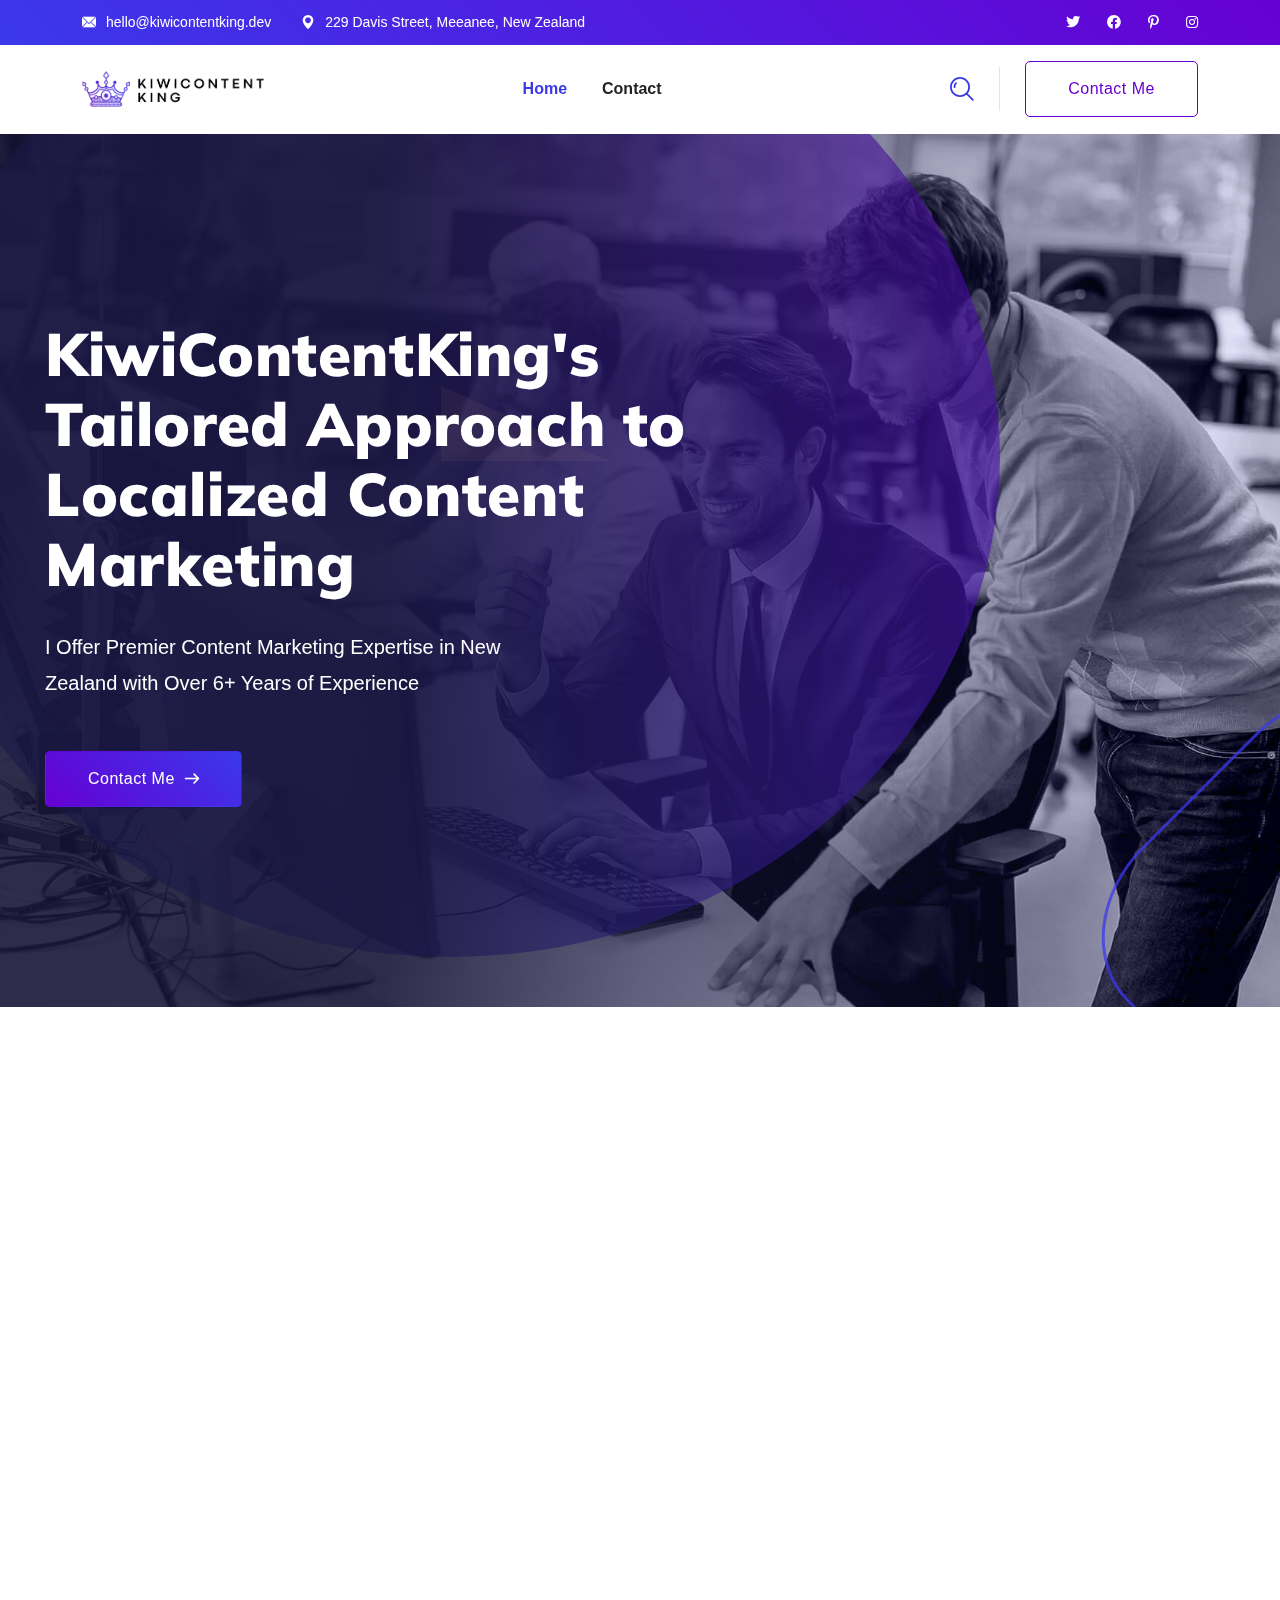
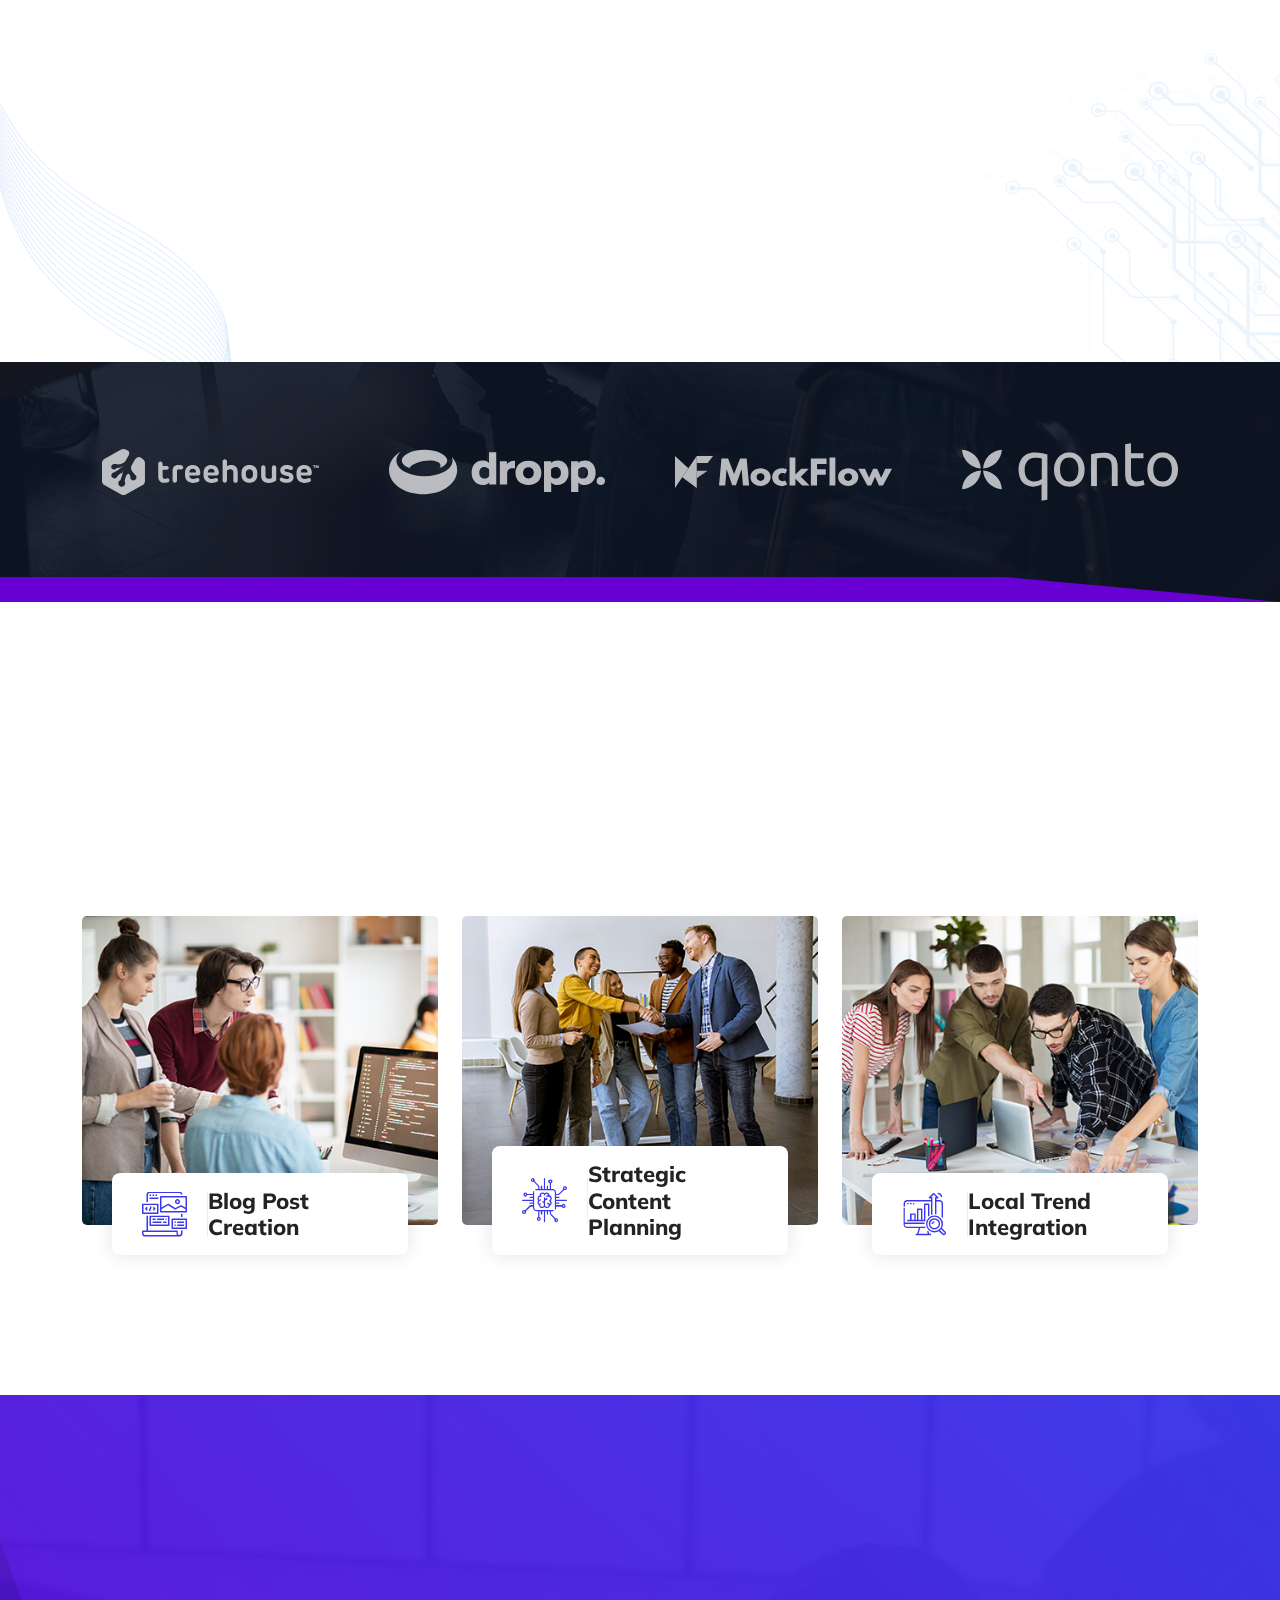
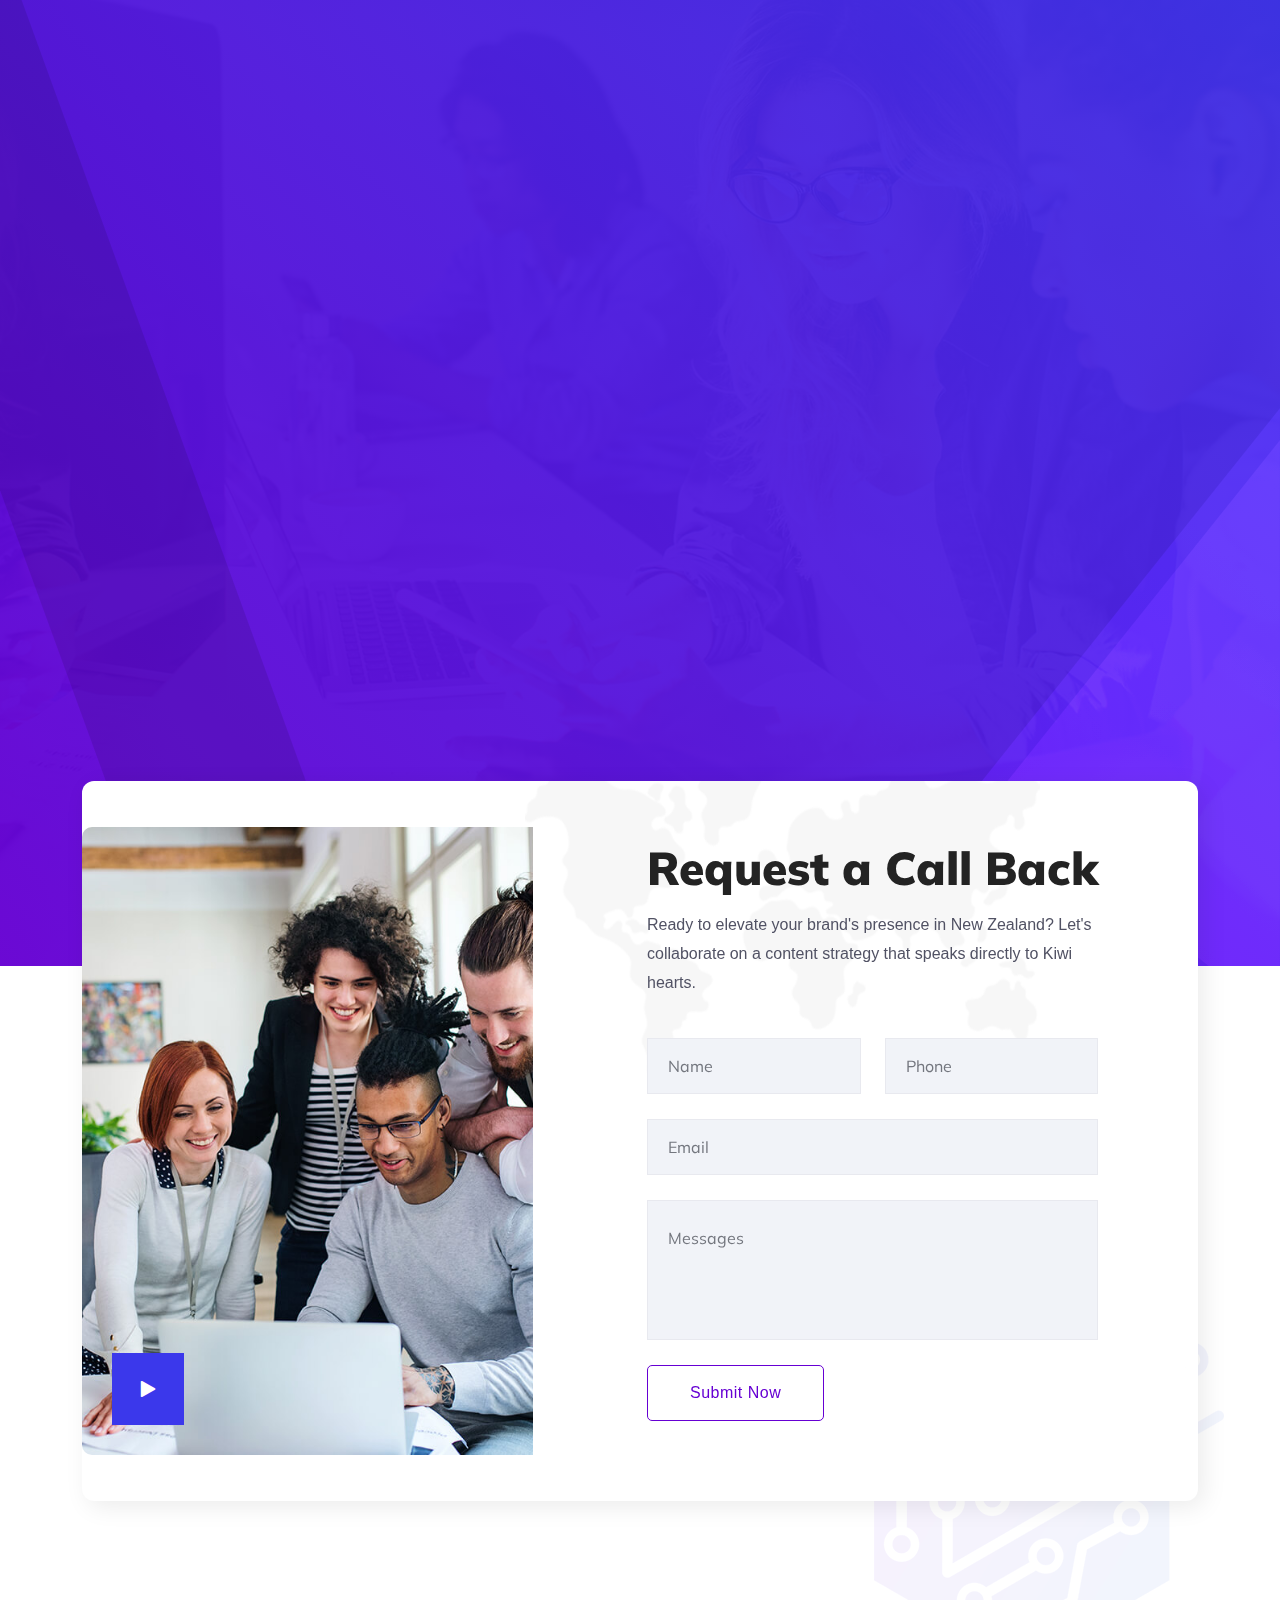
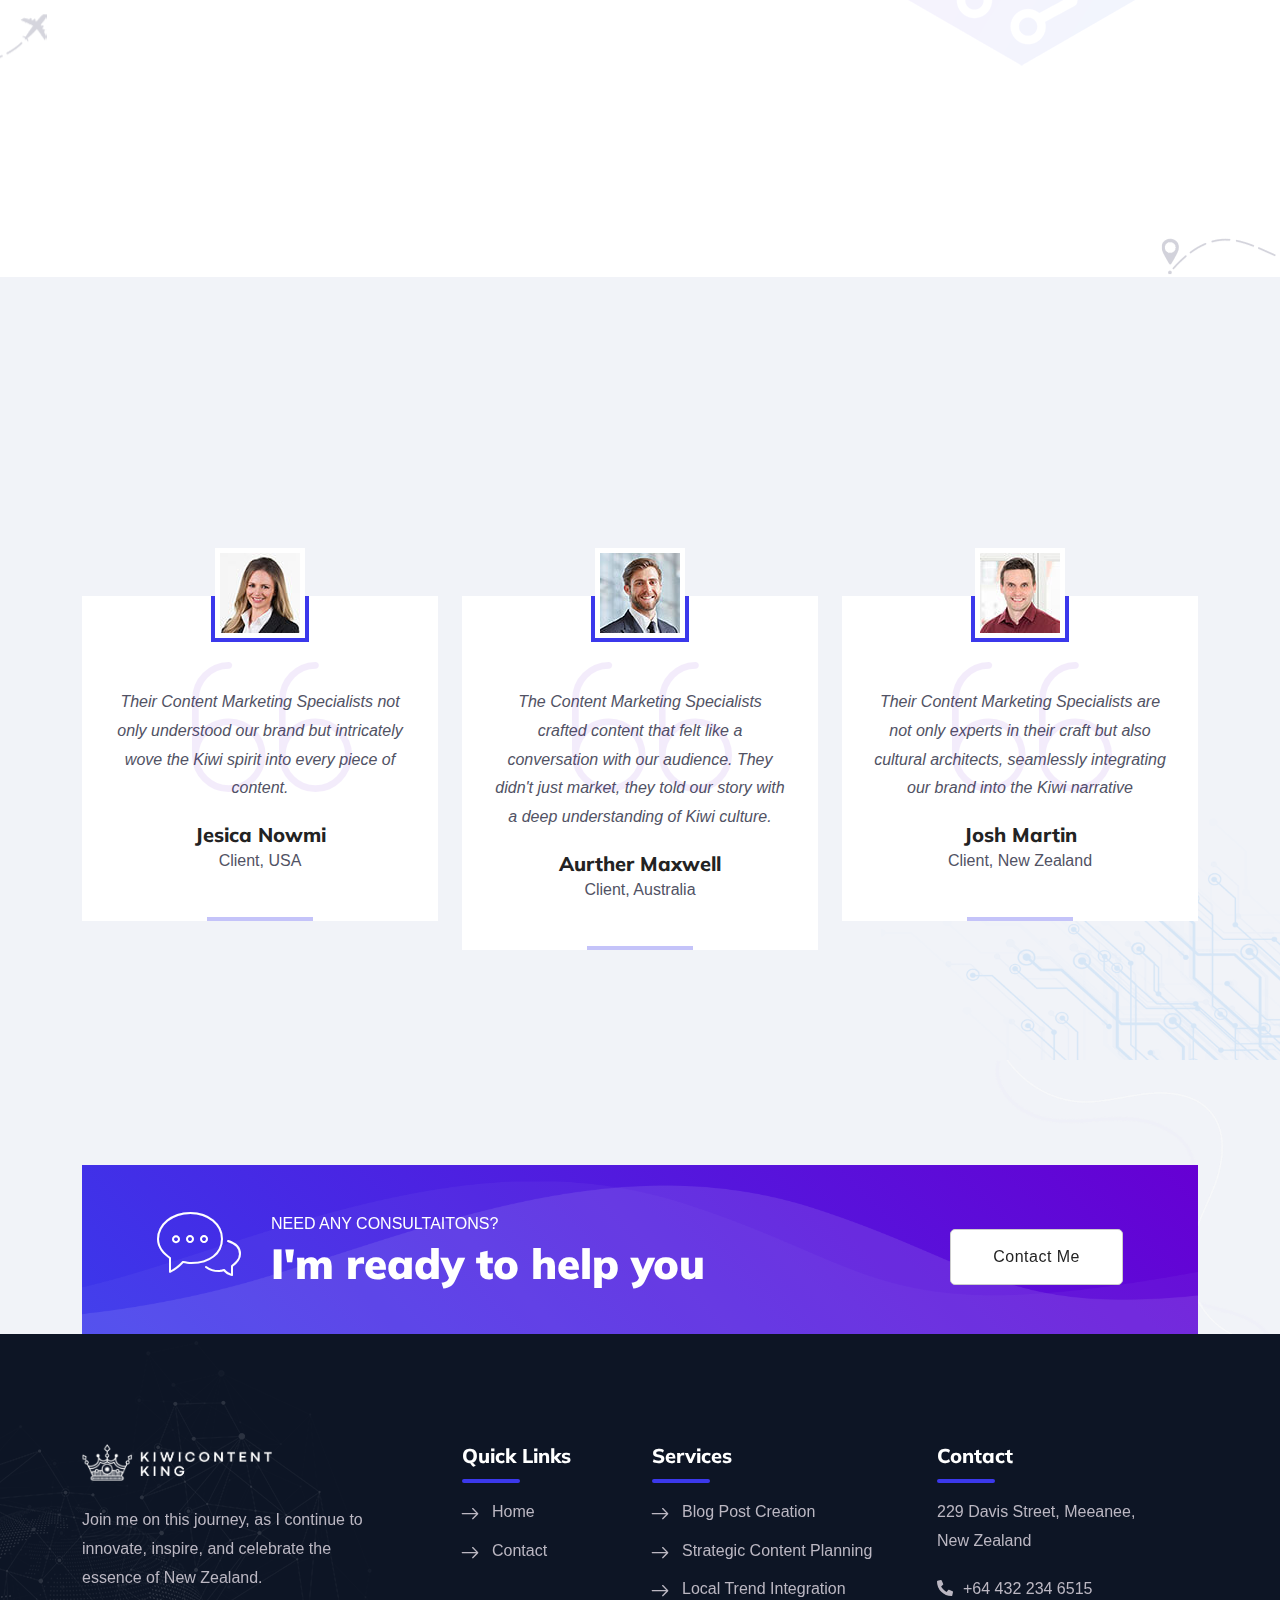
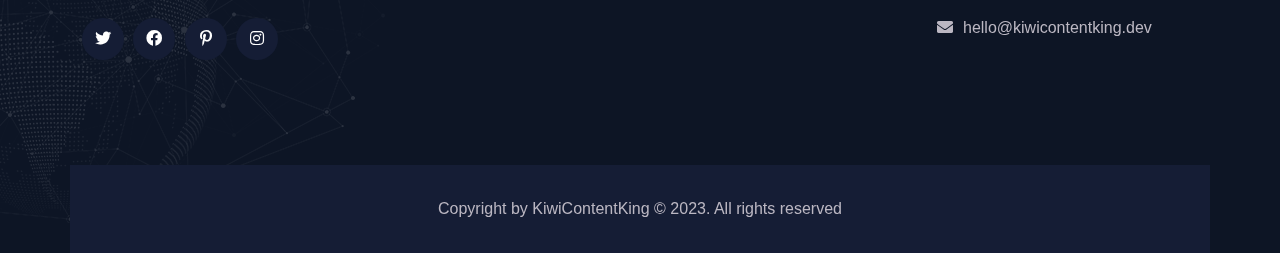
==== index.html @ bd85b115 "New" ====
<!DOCTYPE html>
<htmll lang="en">
<head>
	<meta charset="UTF-8" />
	<meta name="author" content="Ziptech" />
	<meta name="viewport" content="width=device-width, initial-scale=1" />
	<meta http-equiv="X-UA-Compatible" content="IE=edge" />
	<title>KiwiContentKing - HTML Template</title>
	<link href="images/favicon.png" rel="icon" type="image/x-icon" />
	<!-- Main Stylesheet -->
	<link rel="stylesheet" href="css/style.css" />
	<link rel="stylesheet" href="css/responsive.css" />
</head>
<body>
	<!-- Preloader Start -->
	<section>
		<div id="preloader">
			<div id="ctn-preloader" class="ctn-preloader">
				<div class="animation-preloader">
					<div class="spinner"></div>
					<div class="txt-loading">
						<span data-text-preloader="K" class="letters-loading">K</span>
						<span data-text-preloader="I" class="letters-loading">I</span>
						<span data-text-preloader="W" class="letters-loading">W</span>
						<span data-text-preloader="I" class="letters-loading">I</span>
						<span data-text-preloader="C" class="letters-loading">C</span>
						<span data-text-preloader="O" class="letters-loading">O</span>
						<span data-text-preloader="N" class="letters-loading">N</span>
						<span data-text-preloader="T" class="letters-loading">T</span>
						<span data-text-preloader="E" class="letters-loading">E</span>
						<span data-text-preloader="N" class="letters-loading">N</span>
						<span data-text-preloader="T" class="letters-loading">T</span>
						<span data-text-preloader="K" class="letters-loading">K</span>
						<span data-text-preloader="I" class="letters-loading">I</span>
						<span data-text-preloader="N" class="letters-loading">N</span>
						<span data-text-preloader="G" class="letters-loading">G</span>
					</div>
				</div>
				<div class="loader-section section-left"></div>
				<div class="loader-section section-right"></div>
			</div>
		</div>
	</section>
	<!-- Preloader End -->
	<!-- Header Area Start -->
	<header class="header-style-02">
		<div class="header-topbar">
			<div class="container">
				<div class="header-topbar-inner">
					<div class="header-topbar-leftpart">
						<ul class="topbar-info">
							<li>
								<i class="base-icon-email1"></i>
								<a href="mailto:hello@kiwicontentking.dev">hello@kiwicontentking.dev</a>
							</li>
							<li>
								<i class="base-icon-pin2"></i>
								229 Davis Street, Meeanee, New Zealand
							</li>
						</ul>
					</div>
					<div class="header-topbar-rightpart">
						<ul class="topbar-social">
							<li>
								<a href="https://twitter.com/" target="_blank"><i class="fab fa-twitter"></i></a>
							</li>
							<li>
								<a href="https://www.facebook.com/" target="_blank"><i class="fab fa-facebook"></i></a>
							</li>
							<li>
								<a href="https://www.pinterest.com/" target="_blank"><i class="fab fa-pinterest-p"></i></a>
							</li>
							<li>
								<a href="https://www.instagram.com/" target="_blank"><i class="fab fa-instagram"></i></a>
							</li>
						</ul>
					</div>
				</div>
			</div>
		</div>
		<nav class="main-menu sticky-header">
			<div class="container">
				<div class="main-menu-inner">
					<div class="main-menu-logo">
						<a href="index.html">
							<img src="images/logo-dark.png" alt="logo" />
						</a>
					</div>
					<ul class="main-nav-menu">
						<li><a href="index.html">Home</a></li>
						<li><a href="contact-me.html">Contact</a></li>
					</ul>
					<div class="main-menu-right">
						<a href="#" class="mobile-nav-toggler">
							<span></span>
							<span></span>
							<span></span>
						</a>
						<a href="#" class="search-toggler">
							<i class="base-icon-search-1"></i>
						</a>
						<div class="header-contact-btn">
							<a href="contact-me.html" class="theme-btn-6">Contact Me</a>
						</div>
					</div>
				</div>
			</div>
		</nav>
	</header>
	<!-- Header Area End -->
	<!-- Home Slider Start -->
	<section class="home_banner_01">
		<div class="home-carousel">
			<div class="slide-item active">
				<div class="image-layer" data-background="images/bg/1.jpg"></div>
				<div class="shape1"></div>
				<div class="shape2"></div>
				<div class="auto-container">
					<div class="row clearfix">
						<div class="col-xl-8 col-lg-12 col-md-12 content-column">
							<div class="content-box">
								<h1 class="home-carousel-title">KiwiContentKing's <span class="text-obj2">Tailored Approach to </span>   Localized Content Marketing</h1>
								<p class="home-carousel-text">I Offer Premier Content Marketing Expertise in New Zealand with Over 6+ Years of Experience</p>
								<div class="btn-box">
									<a href="contact-me.html" class="theme-btn-1 mrr-15">Contact Me <i class="base-icon-next"></i></a>
								</div>
							</div>
						</div>
					</div>
				</div>
			</div>
		</div>
	</section>
	<!-- Home Slider End -->
	<!-- About Us Section Start -->
	<section class="about-us-section-style1 pdt-110 pdb-110 bg-no-repeat bg-cover bg-pos-cb" data-background="images/bg/abs-bg1.png" data-overlay-light="3">
		<div class="container">
			<div class="row">
				<div class="col-md-12 col-lg-8 col-xl-6 wow fadeInRight" data-wow-delay="0ms" data-wow-duration="1500ms">
					<div class="about-image-box-style1 dot-circle mrb-lg-60">
						<img class="about-image1 img-full js-tilt d-none d-md-block d-lg-block d-xl-block" src="images/about/about-sm2.jpg" alt="" />
						<img class="about-image2 img-full" src="images/about/about-lg2.jpg" alt="" />
						<img class="about-badge1 img-full js-tilt" src="images/about/certificate1.png" alt="" />
					</div>
				</div>
				<div class="col-md-12 col-lg-10 col-xl-6 wow fadeInLeft" data-wow-delay="0ms" data-wow-duration="1500ms">
					<div class="title-box">
						<h5 class="side-line-left sub-title text-gradient-color">About Me</h5>
						<h2 class="title mrb-35 mrb-lg-35">
							Delivering Top-tier
							<span class="text-gradient-color">Content Marketing</span> Solutions
						</h2>
					</div>
					<p class="mrb-20">My journey is deeply intertwined with the vibrant tapestry of New Zealand. My business was founded with the goal of bringing a touch of innovation and warmth to the lives of Kiwis. As a proudly Kiwi-owned enterprise, I take pride in fostering community connections and contributing to the unique spirit of New Zealand.</p>
					<p class="mrb-20">Explore a new era of digital storytelling with <a href="https://socialmarketing90.com/" target="_blank">SocialMarketing90</a>, your gateway to innovative content strategies in the heart of New Zealand. As a leading Content Marketing Specialist, I craft narratives that transcend boundaries, capturing the essence of Kiwi culture. My tailored approach blends creativity with strategic precision, delivering engaging content that resonates with the vibrant spirit of New Zealand.</p>
					<p class="mrb-0">Empower your brand's digital presence with the prowess of <a href="https://about.google/intl/ALL_nz/google-in-new-zealand/" target="_blank">Google in New Zealand</a> and the reliability of <a href="https://www.business.govt.nz/" target="_blank">government-backed business</a> initiatives. As a dedicated Content Marketing Specialist, I leverage the expansive reach of Google to amplify your brand amidst the breathtaking landscapes of New Zealand.</p>
				</div>
			</div>
		</div>
	</section>
	<!-- About Us Section End -->
	<!-- Client Section Start -->
	<section class="client-section pdt-60 pdb-80 bg-pos-cb" data-background="images/bg/3.jpg" data-overlay-dark="9">
		<div class="section-content">
			<div class="container">
				<div class="row">
					<div class="col-lg-12">
						<div class="owl-carousel client-items client_box_shadow">
							<div class="client-item">
								<img src="images/clients/client_01_white.svg" alt="" />
							</div>
							<div class="client-item">
								<img src="images/clients/client_02_white.svg" alt="" />
							</div>
							<div class="client-item">
								<img src="images/clients/client_03_white.svg" alt="" />
							</div>
							<div class="client-item">
								<img src="images/clients/client_04_white.svg" alt="" />
							</div>
							<div class="client-item">
								<img src="images/clients/client_05_white.svg" alt="" />
							</div>
							<div class="client-item">
								<img src="images/clients/client_06_white.svg" alt="" />
							</div>
						</div>
					</div>
				</div>
			</div>
		</div>
	</section>
	<!-- Client Section End -->
	<!-- Service Section Start -->
	<section class="service-section-style1 pdt-110 pdb-110">
		<div class="section-title text-center wow fadeInUp" data-wow-delay="0ms" data-wow-duration="1500ms">
			<div class="container">
				<div class="row">
					<div class="col"></div>
					<div class="col-md-12 col-lg-10 col-xl-8">
						<div class="title-box-center">
							<h5 class="sub-title mrb-10">My Services</h5>
							<h2 class="title">Providing Specialized Content Marketing Solutions</h2>
							<div class="section-title-big_text">Services</div>
						</div>
					</div>
					<div class="col"></div>
				</div>
			</div>
		</div>
		<div class="section-content">
			<div class="container">
				<div class="row">
					<div class="col-md-6 col-lg-6 col-xl-4 service-wrapper">
						<div class="service-style1">
							<div class="thumb">
								<img src="images/service/service_01.jpg" alt="Ziptech" />
								<div class="visible_title_area">
									<div class="icon">
										<i class="webextheme-icon-web-design"></i>
									</div>
									<h4 class="title"><a href="#">Blog Post Creation</a></h4>
								</div>
								<div class="overlay text-center">
									<div class="content">
										<i class="webextheme-icon-web-design"></i>
										<h4 class="title"><a href="#">Blog Post Creation</a></h4>
										<p class="description">Develop informative and shareable blog posts that showcase your expertise, address audience needs, and contribute to your brand's authority.</p>
									</div>
								</div>
							</div>
						</div>
					</div>
					<div class="col-md-6 col-lg-6 col-xl-4 service-wrapper">
						<div class="service-style1">
							<div class="thumb">
								<img src="images/service/service_02.jpg" alt="Ziptech" />
								<div class="visible_title_area">
									<div class="icon">
										<i class="webextheme-icon-chip"></i>
									</div>
									<h4 class="title"><a href="#">Strategic Content Planning </a></h4>
								</div>
								<div class="overlay text-center">
									<div class="content">
										<i class="webextheme-icon-chip"></i>
										<h4 class="title"><a href="#">Strategic Content Planning </a></h4>
										<p class="description">Develop comprehensive content strategies aligned with your brand goals and tailored to the New Zealand market.</p>
									</div>
								</div>
							</div>
						</div>
					</div>
					<div class="col-md-6 col-lg-6 col-xl-4 service-wrapper">
						<div class="service-style1">
							<div class="thumb">
								<img src="images/service/service_03.jpg" alt="Ziptech" />
								<div class="visible_title_area">
									<div class="icon">
										<i class="webextheme-icon-006-seo"></i>
									</div>
									<h4 class="title"><a href="#">Local Trend Integration</a></h4>
								</div>
								<div class="overlay text-center">
									<div class="content">
										<i class="webextheme-icon-006-seo"></i>
										<h4 class="title"><a href="#">Local Trend Integration</a></h4>
										<p class="description">Stay abreast of local trends, news, and cultural events, incorporating them into your content to stay relevant and engaging.</p>
									</div>
								</div>
							</div>
						</div>
					</div>
				</div>
				<!-- <div class="row mrt-30">
					<div class="col-xl-12 text-center">
						<div class="service-load-more">
							<h5 class="text">
								Do You Want To explore more services just <span><a href="page-services-style-02.html" class="text-underline text-gradient-color">click here</a></span>
							</h5>
						</div>
					</div>
				</div> -->
			</div>
		</div>
	</section>
	<!-- Service Section End -->
	<!-- Why Choose Us Section Style1 Start -->
	<section class="why-choose-us-section-style1 bg-no-repeat bg-cover bg-pos-cb pdt-110 pdb-180" data-background="images/bg/4.jpg" data-overlay-gradient-color2="96">
		<div class="why-choose-us-style2-obj1">
			<img src="images/objects/why-choose-us-style2-obj1.png" alt="" />
		</div>
		<div class="why-choose-us-style2-obj2">
			<img src="images/objects/why-choose-us-style2-obj2.png" alt="" />
		</div>
		<div class="section-content">
			<div class="container">
				<div class="row mrb-110">
					<div class="col-md-12 col-lg-12 col-xl-6 wow fadeInUp" data-wow-delay="0ms" data-wow-duration="800ms">
						<div class="title-box">
							<h5 class="side-line-left sub-title white text-white">My Benefits</h5>
							<h2 class="text-white mrb-60">Why Choose Me?</h2>
						</div>
						<div class="row">
							<div class="col-xl-6 col-lg-6 col-md-6">
								<div class="icon-box-style1 mrb-40">
									<div class="featured-icon">
										<i class="webexflaticon webextheme-icon-protection"></i>
									</div>
									<div class="icon-box-content">
										<h4 class="icon-box-title">Localized Content Expertise</h4>
										<p class="icon-box-desc text-gray">Tailor-made content strategies that resonate with the unique cultural nuances and preferences of the New Zealand audience.</p>
									</div>
								</div>
							</div>
							<div class="col-xl-6 col-lg-6 col-md-6">
								<div class="icon-box-style1 mrb-40">
									<div class="featured-icon">
										<i class="webexflaticon webextheme-icon-002-admin"></i>
									</div>
									<div class="icon-box-content">
										<h4 class="icon-box-title">High-Quality Blog Content</h4>
										<p class="icon-box-desc text-gray">Creation of informative and shareable blog posts, optimizing for both search engines and reader engagement.</p>
									</div>
								</div>
							</div>
							<div class="col-xl-6 col-lg-6 col-md-6">
								<div class="icon-box-style1 mrb-40">
									<div class="featured-icon">
										<i class="webexflaticon base-icon-163-wallet"></i>
									</div>
									<div class="icon-box-content">
										<h4 class="icon-box-title">Strategic Audience Targeting</h4>
										<p class="icon-box-desc text-gray">Precision in identifying and targeting specific demographics within the diverse New Zealand market for maximum impact.</p>
									</div>
								</div>
							</div>
							<div class="col-xl-6 col-lg-6 col-md-6">
								<div class="icon-box-style1 mrb-40">
									<div class="featured-icon">
										<i class="webexflaticon webextheme-icon-technical-support"></i>
									</div>
									<div class="icon-box-content">
										<h4 class="icon-box-title">Responsive Customer Support</h4>
										<p class="icon-box-desc text-gray">Prompt and personalized customer support for addressing inquiries, feedback, and requests related to content.</p>
									</div>
								</div>
							</div>
						</div>
					</div>
					<div class="col-md-10 col-lg-10 col-xl-6 wow fadeInUp" data-wow-delay="100ms" data-wow-duration="800ms">
						<div class="why-choose-us-full-img">
							<img class="image_01 img-full" src="images/about/divider-img2.jpg" alt="" />
						</div>
					</div>
				</div>
			</div>
		</div>
	</section>
	<!-- Why Choose Us style2 Section End -->
	<!-- Request a Call Back Form Section Start -->
	<section class="request-a-call-back-form-section-style1 pos-rel">
		<div class="request-a-call-back-section-obj1">
			<img src="images/objects/arrow-video.png" alt="" />
		</div>
		<div class="brand-obj1">
			<img src="images/objects/brand-object1.png" alt="" />
		</div>
		<div class="container">
			<div class="request-a-call-back-area">
				<div class="row">
					<div class="col-lg-5 align-self-center text-right">
						<!-- <div class="request-a-call-back-form-image wow fadeInLeft">
							<img src="images/about/request-a-call-back-im1.jpg" alt="" />
							</div> -->
						<div class="image-video-block">
							<img src="images/about/request-a-call-back-im1.jpg" alt="" />
							<div class="video-link">
								<a class="video-popup" href="https://www.youtube.com/watch?v=aXj3XhXN6v4"><i class="base-icon-play1"></i></a>
							</div>
						</div>
					</div>
					<div class="col-lg-7 align-self-center">
						<div class="request-a-call-back-form">
							<h2 class="mrb-15">Request a Call Back</h2>
							<p class="mrb-40">Ready to elevate your brand's presence in New Zealand? Let's collaborate on a content strategy that speaks directly to Kiwi hearts.</p>
							<form action="#">
								<div class="row">
									<div class="col-lg-6">
										<div class="form-group mrb-25">
											<input type="text" placeholder="Name" class="form-control" />
										</div>
									</div>
									<div class="col-lg-6">
										<div class="form-group mrb-25">
											<input type="text" placeholder="Phone" class="form-control" />
										</div>
									</div>
									<div class="col-lg-12">
										<div class="form-group mrb-25">
											<input type="email" placeholder="Email" class="form-control" />
										</div>
									</div>
									<div class="col-lg-12">
										<div class="form-group mrb-25">
											<textarea rows="3" placeholder="Messages" class="form-control"></textarea>
										</div>
									</div>
									<div class="col-lg-8">
										<div class="form-group">
											<button type="submit" class="theme-btn-6 mrb-lg-60">Submit Now</button>
										</div>
									</div>
								</div>
							</form>
						</div>
					</div>
				</div>
			</div>
		</div>
	</section>
	<!-- Request a Call Back Form Section End -->
	<!-- Funfact Section Start -->
	<section class="funfact-section-style1 bg-no-repeat bg-pos-cb pdt-170 pdb-50 pd-sm-45" data-background="images/bg/divider-bg3.png">
		<div class="section-content">
			<div class="container">
				<div class="row justify-content-center">
					<div class="col-md-6 col-lg-6 col-xl-3 wow fadeInUp" data-wow-delay="0ms" data-wow-duration="800ms">
						<div class="funfact-item">
							<div class="funfact-icon">
								<span class="webexflaticon base-icon-057-diamond"></span>
							</div>
							<div class="funfact-content">
								<h2 class="count-box">
									<span data-stop="06" data-speed="2500" class="count-text">00</span>
								</h2>
								<h6 class="title">Years Of Experience</h6>
							</div>
						</div>
					</div>
					<div class="col-md-6 col-lg-6 col-xl-3 wow fadeInUp" data-wow-delay="0ms" data-wow-duration="800ms">
						<div class="funfact-item">
							<div class="funfact-icon">
								<span class="webexflaticon base-icon-list"></span>
							</div>
							<div class="funfact-content">
								<h2 class="count-box">
									<span data-stop="90" data-speed="2500" class="count-text">00</span>
								</h2>
								<h6 class="title">Project Completed</h6>
							</div>
						</div>
					</div>
					<div class="col-md-6 col-lg-6 col-xl-3 wow fadeInUp" data-wow-delay="0ms" data-wow-duration="800ms">
						<div class="funfact-item">
							<div class="funfact-icon">
								<span class="webexflaticon base-icon-132-smile"></span>
							</div>
							<div class="funfact-content">
								<h2 class="count-box">
									<span data-stop="50" data-speed="2500" class="count-text">00</span>
								</h2>
								<h6 class="title">Satisfied Clients</h6>
							</div>
						</div>
					</div>
				</div>
			</div>
		</div>
	</section>
	<!-- Funfact Section End -->
	<!-- Testimonials Section Start -->
	<section class="testimonial-style1-section bg-silver pdt-110 pdb-80 bg-no-repeat bg-cover bg-pos-ct" data-background="images/bg/abs-bg2.png">
		<div class="section-title text-center wow fadeInUp" data-wow-delay="0ms" data-wow-duration="1500ms">
			<div class="container">
				<div class="row">
					<div class="col"></div>
					<div class="col-md-12 col-lg-10 col-xl-6">
						<div class="title-box-center">
							<h5 class="sub-title mrb-10">My Testimonials</h5>
							<h2 class="title mrb-10">What My Client's Say?</h2>
							<div class="section-title-big_text">Words</div>
						</div>
					</div>
					<div class="col"></div>
				</div>
			</div>
		</div>
		<div class="section-content">
			<div class="container">
				<div class="testimonial-style1">
					<div class="row">
						<div class="col-xl-4 col-lg-6">
							<div class="testimonial-item">
								<div class="author-image">
									<img src="images/testimonials/testimonial-img1.jpg" alt="" />
								</div>
								<p class="comments">Their Content Marketing Specialists not only understood our brand but intricately wove the Kiwi spirit into every piece of content.</p>
								<h5 class="client-name">Jesica Nowmi</h5>
								<span class="client-designation">Client, USA</span>
							</div>
						</div>
						<div class="col-xl-4 col-lg-6">
							<div class="testimonial-item">
								<div class="author-image">
									<img src="images/testimonials/testimonial-img2.jpg" alt="" />
								</div>
								<p class="comments">The Content Marketing Specialists crafted content that felt like a conversation with our audience. They didn't just market, they told our story with a deep understanding of Kiwi culture.</p>
								<h5 class="client-name">Aurther Maxwell</h5>
								<span class="client-designation">Client, Australia</span>
							</div>
						</div>
						<div class="col-xl-4 col-lg-6">
							<div class="testimonial-item">
								<div class="author-image">
									<img src="images/testimonials/testimonial-img3.jpg" alt="" />
								</div>
								<p class="comments">Their Content Marketing Specialists are not only experts in their craft but also cultural architects, seamlessly integrating our brand into the Kiwi narrative</p>
								<h5 class="client-name">Josh Martin</h5>
								<span class="client-designation">Client, New Zealand</span>
							</div>
						</div>
					</div>
				</div>
			</div>
		</div>
	</section>
	<!-- Testimonials Section End -->
	<!-- News Section Start -->
	<section class="pdt-105 bg-silver bg-cover" data-background="images/bg/abs-bg8.png">
		<!-- Call to Action Start -->
		<div class="call-to-action">
			<div class="container">
				<div class="call-to-action-inner">
					<div class="call-to-action-left">
						<div class="call-to-action-icon">
							<span class="webexflaticon base-icon-chat1"></span>
						</div>
						<div class="call-to-action-content">
							<p class="call-to-action-sub-title">Need Any Consultaitons?</p>
							<h2 class="call-to-action-title">I'm ready to help you</h2>
						</div>
					</div>
					<div class="call-to-action-btn-box mrt-15 mrt-md-30">
						<a href="contact-me.html" class="theme-btn-2">Contact Me</a>
					</div>
				</div>
			</div>
		</div>
		<!-- Call to Action End -->
	</section>
	<!-- News Section End -->
	<!-- Footer Area Start -->
	<footer class="footer bg-cover" data-background="images/bg/5.jpg" data-overlay-dark="98">
		<div class="footer-main-area">
			<div class="footer-section-obj1">
				<img src="images/objects/footer-obj1.png" alt="" />
			</div>
			<div class="container">
				<div class="row pdb-65">
					<div class="col-xl-4 col-lg-6 col-md-6">
						<div class="widget footer-widget mrr-60 mrr-md-0">
							<div class="footer-logo">
								<a href="index.html"><img src="images/logo-light.png" alt="" class="mrb-25" /></a>
							</div>
							<p class="mrb-25">Join me on this journey, as I continue to innovate, inspire, and celebrate the essence of New Zealand.</p>
							<ul class="social-list">
								<li>
									<a href="https://twitter.com/" target="_blank"><i class="fab fa-twitter"></i></a>
								</li>
								<li>
									<a href="https://www.facebook.com/" target="_blank"><i class="fab fa-facebook"></i></a>
								</li>
								<li>
									<a href="https://www.pinterest.com/" target="_blank"><i class="fab fa-pinterest-p"></i></a>
								</li>
								<li>
									<a href="https://www.instagram.com/" target="_blank"><i class="fab fa-instagram"></i></a>
								</li>
							</ul>
						</div>
					</div>
					<div class="col-xl-2 col-lg-6 col-md-6">
						<div class="widget footer-widget">
							<h5 class="widget-title text-white mrb-30">Quick Links</h5>
							<ul class="footer-widget-list">
								<li><a href="index.html">Home</a></li>
								<li><a href="contact-me.html">Contact</a></li>
							</ul>
						</div>
					</div>
					<div class="col-xl-3 col-lg-6 col-md-6">
						<div class="widget footer-widget">
							<h5 class="widget-title text-white mrb-30">Services</h5>
							<ul class="footer-widget-list">
								<li><a href="#">Blog Post Creation</a></li>
								<li><a href="#">Strategic Content Planning</a></li>
								<li><a href="#">Local Trend Integration</a></li>
							</ul>
						</div>
					</div>
					<div class="col-xl-3 col-lg-6 col-md-6">
						<div class="widget footer-widget mrr-30 mrr-md-0">
							<h5 class="widget-title text-white mrb-30">Contact</h5>
							<address class="mrb-0">
								<p>229 Davis Street, Meeanee, New Zealand</p>
								<div class="mrb-10">
									<a href="#"><i class="fas fa-phone-alt mrr-10"></i>+64 432 234 6515</a>
								</div>
								<div class="mrb-10">
									<a href="#"><i class="fas fa-envelope mrr-10"></i>hello@kiwicontentking.dev</a>
								</div>
							</address>
						</div>
					</div>
				</div>
				<div class="row pdt-30 pdb-30 footer-copyright-area">
					<div class="col-xl-12">
						<div class="text-center">
							<span>Copyright by KiwiContentKing © 2023. All rights reserved </span>
						</div>
					</div>
				</div>
			</div>
		</div>
	</footer>
	<!-- Footer Area End -->
	<!-- Mobile Nav Sidebar Content Start -->
	<div class="mobile-nav-wrapper">
		<div class="mobile-nav-overlay mobile-nav-toggler"></div>
		<div class="mobile-nav-content">
			<a href="#" class="mobile-nav-close mobile-nav-toggler">
			<span></span>
			<span></span>
			</a>
			<div class="side-panel-logo logo-box">
				<a href="index.html" aria-label="logo image">
				<img src="images/logo-light.png" alt="logo" />
				</a>
			</div>
			<div class="mobile-nav-container"></div>
			<ul class="list-items mobile-sidebar-contact">
				<li><span class="fa fa-map-marker-alt mrr-10 text-gradient-color"></span>229 Davis Street, Meeanee, New Zealand</li>
				<li><span class="fas fa-envelope mrr-10 text-gradient-color"></span><a href="mailto:hello@kiwicontentking.dev">hello@kiwicontentking.dev</a></li>
				<li><span class="fas fa-phone-alt mrr-10 text-gradient-color"></span><a href="tel:+644322346515">+64 432 234 6515</a></li>
			</ul>
			<ul class="social-list list-webex-primary-color">
				<li>
					<a href="https://twitter.com/" target="_blank"><i class="fab fa-twitter"></i></a>
				</li>
				<li>
					<a href="https://www.facebook.com/" target="_blank"><i class="fab fa-facebook"></i></a>
				</li>
				<li>
					<a href="https://www.pinterest.com/" target="_blank"><i class="fab fa-pinterest-p"></i></a>
				</li>
				<li>
					<a href="https://www.instagram.com/" target="_blank"><i class="fab fa-instagram"></i></a>
				</li>
			</ul>
		</div>
	</div>
	<!-- Mobile Nav Sidebar Content End -->
	<!-- Header Search Popup Start -->
	<div class="search-popup">
		<div class="search-popup-overlay search-toggler"></div>
		<div class="search-popup-content">
			<form action="#">
				<label for="search" class="sr-only">search here</label>
				<input type="text" id="search" placeholder="Search Here..." />
				<button type="submit" aria-label="search submit" class="thm-btn">
				<i class="base-icon-search-1"></i>
				</button>
			</form>
		</div>
	</div>
	<!-- Header Search Popup End -->
	<!-- Back to Top Start -->
	<div class="anim-scroll-to-top">
		<svg class="progress-circle svg-content" width="100%" height="100%" viewBox="-1 -1 102 102">
			<path d="M50,1 a49,49 0 0,1 0,98 a49,49 0 0,1 0,-98" />
		</svg>
	</div>
	<!-- Back to Top end -->
	<!-- Integrated important scripts here -->
	<script src="js/jquery-3.6.0.min.js"></script>
	<script src="js/jquery.nice-select.min.js"></script>
	<script src="js/bootstrap.min.js"></script>
	<script src="js/jquery.appear.min.js"></script>
	<script src="js/wow.min.js"></script>
	<script src="js/owl.carousel.min.js"></script>
	<script src="js/jquery.event.move.js"></script>
	<script src="js/tilt.jquery.min.js"></script>
	<script src="js/magnific-popup.min.js"></script>
	<script src="js/backtotop.js"></script>
	<script src="js/trigger.js"></script>
</body>
</html>
---- css/style.css ----
@import url("https://fonts.googleapis.com/css2?family=Mulish:wght@500;600;700;800;900&amp;family=Roboto:wght@400;500;600;700;800&amp;family=Allison&amp;display=swap");@import url("bootstrap.min.css");@import url("../fonts/fontawesome/css/all.css");@import url("../fonts/webexbaseicon/style.css");@import url("../fonts/webexthemeicon/style.css");@import url("nice-select.css");@import url("twentytwenty.css");@import url("owl.carousel.min.css");@import url("magnific-popup.css");@import url("animate.css");@import url("custom-animation.css");@import url("kursor.css");:root{--webex-primary-color: #3b38eb;--webex-primary-color-rgb: 59,56,235;--webex-primary-color2: #6600d3;--webex-primary-color2-rgb: 102,0,211;--webex-primary-color3: #15ebae;--webex-primary-color3-rgb: 21,235,174;--webex-primary-color4: #fd4a18;--webex-primary-color4-rgb: 253,74,24;--webex-primary-color5: #eb9e01;--webex-primary-color5-rgb: 235,158,1;--webex-primary-color6: #da0212;--webex-primary-color6-rgb: 218,2,18;--webex-primary-color7: #e42032;--webex-primary-color7-rgb: 228,32,50;--webex-secondary-color: #0d1525;--webex-secondary-color-rgb: 13,21,37;--webex-secondary-color2: #353666;--webex-secondary-color2-rgb: 13,21,37;--theme-text-gray: #a5a5a5;--link-color: #006cff;--text-white: #ffffff;--text-black: #303031;--text-gray: #d7d9f2;--text-blue: #447bde;--text-light-gray: #a7a8b4;--text-silver: #f1f3f8;--text-silver-light: #f0efff;--text-gray-light: #cccccc;--text-dark-light: #808093;--bg-white: #ffffff;--bg-light-pink: #faf3f3;--bg-silver: #f1f3f8;--bg-silver-light: #e7e3f0;--bg-silver-light2: #f0f1f7;--bg-silver-deep: #ecdaee;--bg-gray: #f7f7f7;--bg-dark-color: #0b0c26;--bg-blue-color: #571bcd;--gradient-color1: linear-gradient(45deg, var(--webex-primary-color) 0%, var(--webex-primary-color2) 100%);--gradient-color2: linear-gradient(45deg, var(--webex-primary-color2) 0%, var(--webex-primary-color) 100%);--gradient-color3: linear-gradient(45deg, var(--webex-primary-color5) 0%, var(--webex-primary-color6) 100%);--gradient-color4: linear-gradient(45deg, var(--webex-primary-color6) 0%, var(--webex-primary-color5) 100%);--gradient-section-overlay: linear-gradient(90deg, var(--webex-primary-color2) 10%, var(--webex-primary-color) 100%);--heading-font: "Mulish", sans-serif;--body-font: "Roboto", sans-serif;--secondary-font1: "Allison", cursive;--heading-font-color: #232323;--h1-h2-font-weight: 900;--h3-h4-font-weight: 800;--h5-h6-font-weight: 800;--body-font-color: #515264;--body-font-size: 1rem;--body-font-weight: 400;--body-font-line-height: 1.8rem;--header1-nav-color: #fff;--header1-nav-hover-color: var(--webex-primary-color3);--header1-nav-font-family: var(--body-font);--header1-nav-font-size: 16px;--header1-nav-font-weight: 800;--header1-nav-child-color: var(--heading-font-color);--header1-nav-child-hover-color: #fff;--header1-nav-child-font-size: 15px;--header1-nav--child-font-weight: 700;--header2-nav-color: var(--heading-font-color);--header2-nav-hover-color: var(--webex-primary-color);--header2-nav-font-family: var(--body-font);--header2-nav-font-size: 16px;--header2-nav-font-weight: 800;--header2-nav-child-color: var(--heading-font-color);--header2-nav-child-hover-color: #fff;--header2-nav-child-font-size: 15px;--header2-nav--child-font-weight: 700;--header3-nav-color: var(--heading-font-color);--header3-nav-hover-color: var(--webex-primary-color);--header2-nav-font-family: var(--body-font);--header3-nav-font-size: 16px;--header3-nav-font-weight: 800;--header3-nav-child-color: var(--heading-font-color);--header3-nav-child-hover-color: #fff;--header3-nav-child-font-size: 15px;--header3-nav--child-font-weight: 700;--header4-nav-color: var(--heading-font-color);--header4-nav-hover-color: var(--webex-primary-color1);--header4-nav-font-family: var(--heading-font);--header4-nav-font-size: 16px;--header4-nav-font-weight: 800;--header4-nav-child-color: var(--heading-font-color);--header4-nav-child-hover-color: #fff;--header4-nav-child-font-size: 15px;--header4-nav--child-font-weight: 700;--sub-title-font-size: 18px;--sub-title-font-weight: 700;--sub-title-letter-spacing: 0.02rem;--box-shadow: 6px 6px 25px 0px rgba(0, 0, 0, 0.08);--text-categories: #b5b5b5;--footer-text-color: #bbb7c2;--widget-content-bg-color: #fbf6f3;--widget-content-bg-text-color: var(--heading-font-color)}*{margin:0px;padding:0px;border:none;outline:none !important}::-moz-selection{background:var(--webex-primary-color);color:#fff;text-shadow:none}::-webkit-scrollbar{background-color:var(--bg-silver);width:8px}::-webkit-scrollbar-thumb{background-color:var(--webex-primary-color)}::selection{background:var(--webex-primary-color);color:#fff;text-shadow:none}.img-full{width:100%}body{color:var(--body-font-color);font-family:var(--body-font);font-weight:var(--body-font-weight);font-size:var(--body-font-size);line-height:var(--body-font-line-height);-webkit-font-smoothing:antialiased;-moz-osx-font-smoothing:grayscale;overflow-x:hidden}p{position:relative;margin:0 0 20px;line-height:1.8em}h1,h2,h3,h4,h5,h6{color:var(--heading-font-color);margin:0;font-family:var(--heading-font);position:relative}h1,h2{font-weight:var(--h1-h2-font-weight);line-height:1.2}h3,h4{font-weight:var(--h3-h4-font-weight)}h5,h6{font-weight:var(--h5-h6-font-weight)}h1{font-size:56px}@media screen and (max-width: 425px){h1{font-size:42px}}@media screen and (max-width: 320px){h1{font-size:38px}}h2{font-size:46px}@media screen and (max-width: 425px){h2{font-size:38px}}h3{font-size:26px;line-height:1.2}h4{font-size:22px;line-height:1.2}h5{font-size:20px;line-height:1.2}h6{font-size:16px;line-height:1.2}h1 a,h2 a,h3 a,h4 a,h5 a,h6 a{color:var(--heading-font-color);font-family:var(--heading-font)}b,strong{color:var(--heading-font-color)}iframe{border:none}a,b,div,ul,li{-webkit-tap-highlight-color:transparent;-webkit-tap-highlight-color:transparent;-moz-outline-:none}input,select,textarea,input[type="text"],input[type="date"],input[type="url"],input[type="email"],input[type="password"],input[type="tel"],button,button[type="submit"]{-moz-appearance:none;box-shadow:none !important}img:not([draggable]),embed,object,video{max-width:100%;height:auto}a{-moz-transition:all 300ms ease-out 0s;-webkit-transition:all 300ms ease-out 0s;-ms-transition:all 300ms ease-out 0s;-o-transition:all 300ms ease-out 0s;transition:all 300ms ease-out 0s;text-decoration:none;cursor:pointer;color:#049ad3;font-family:var(--body-font)}a:hover,a:focus,a:visited{text-decoration:none}a:hover{color:var(--webex-primary-color);text-decoration:none}ul,ol{list-style:outside none none;margin:0;padding:0}img{border:none;max-width:100%}.clear-both:before,.clear-both:after{display:table;content:"";clear:both}.block-quote{padding:25px 30px 30px 30px;background:var(--bg-silver);position:relative;overflow:hidden;margin-bottom:35px;text-align:center;border-radius:8px}.block-quote:after{position:absolute;content:"\e921";font-family:"webexbaseicon";font-size:15rem;bottom:80px;left:0;right:0;opacity:0.1;color:var(--webex-primary-color)}.block-quote p{font-size:20px}.custom-container{position:relative;max-width:1730px;padding-left:30px;padding-right:30px;margin:0 auto}.custom-md-container{position:relative;max-width:1640px;padding-left:30px;padding-right:30px;margin:0 auto}.ctn-preloader{align-items:center;cursor:none;display:flex;height:100%;justify-content:center;position:fixed;left:0;top:0;width:100%;z-index:9999}.ctn-preloader .animation-preloader{position:absolute;z-index:100}.ctn-preloader .animation-preloader .spinner{animation:spinner 1s infinite linear;border-radius:50%;border:3px solid rgba(0,0,0,0.2);border-top-color:var(--webex-primary-color);height:9em;margin:0 auto 3.5em auto;width:9em}.ctn-preloader .animation-preloader .txt-loading{font:bold 5em "Montserrat", sans-serif;text-align:center;user-select:none}.ctn-preloader .animation-preloader .txt-loading .letters-loading:before{animation:letters-loading 4s infinite;color:var(--webex-primary-color);content:attr(data-text-preloader);left:0;opacity:0;position:absolute;top:0;transform:rotateY(-90deg)}.ctn-preloader .animation-preloader .txt-loading .letters-loading{color:rgba(13,58,98,0.3);position:relative}.ctn-preloader .animation-preloader .txt-loading .letters-loading:nth-child(2):before{animation-delay:0.2s}.ctn-preloader .animation-preloader .txt-loading .letters-loading:nth-child(3):before{animation-delay:0.4s}.ctn-preloader .animation-preloader .txt-loading .letters-loading:nth-child(4):before{animation-delay:0.6s}.ctn-preloader .animation-preloader .txt-loading .letters-loading:nth-child(5):before{animation-delay:0.8s}.ctn-preloader .animation-preloader .txt-loading .letters-loading:nth-child(6):before{animation-delay:1s}.ctn-preloader .animation-preloader .txt-loading .letters-loading:nth-child(7):before{animation-delay:1.2s}.ctn-preloader .loader-section{background-color:#ffffff;height:100%;position:fixed;top:0;width:calc(50% + 1px)}.ctn-preloader .loader-section.section-left{left:0}.ctn-preloader .loader-section.section-right{right:0}.loaded .animation-preloader{opacity:0;transition:0.3s ease-out}.loaded .loader-section.section-left{transform:translateX(-101%);transition:0.7s 0.3s all cubic-bezier(0.1, 0.1, 0.1, 1)}.loaded .loader-section.section-right{transform:translateX(101%);transition:0.7s 0.3s all cubic-bezier(0.1, 0.1, 0.1, 1)}@keyframes spinner{to{transform:rotateZ(360deg)}}@keyframes letters-loading{0%,
  75%,
  100%{opacity:0;transform:rotateY(-90deg)}25%,
  50%{opacity:1;transform:rotateY(0deg)}}@media screen and (max-width: 767px){.ctn-preloader .animation-preloader .spinner{height:8em;width:8em}.ctn-preloader .animation-preloader .txt-loading{font:bold 3.5em "Montserrat", sans-serif}}@media screen and (max-width: 500px){.ctn-preloader .animation-preloader .spinner{height:7em;width:7em}.ctn-preloader .animation-preloader .txt-loading{font:bold 2em "Montserrat", sans-serif}}div[class*="kursor"].kursor--1{background:rgba(var(--webex-primary-color-rgb), 0.2);border:none}div[class*="kursor"].kursor--1+.kursorChild{background:rgba(var(--webex-primary-color-rgb), 0.4)}div[class*="kursor"].kursor--1.kursor--down{width:75px;height:75px}.section-gap{padding:110px 0}.bg-pos-center-center{background-position:center center}.bg-pos-center-bottom{background-position:center bottom}.table{display:table;width:100%;height:100%}.table-cell{display:table-cell;width:100%;height:auto;vertical-align:middle}.slide-bg-1{background-image:url(../images/bg/bg1.html)}.slide-bg-2{background-image:url(../images/bg/bg2.html)}.slide-bg-3{background-image:url(../images/bg/bg3.html)}.homepage-slides .owl-nav button.owl-prev,.homepage-slides .owl-nav button.owl-next{font-size:20px;height:50px;left:50px;line-height:50px;position:absolute;text-align:center;top:50%;width:50px;background:#fff;transform:translateY(-50%);transition:all 600ms ease 0ms;opacity:0;visibility:hidden}.homepage-slides:hover .owl-nav button.owl-prev,.homepage-slides:hover .owl-nav button.owl-next{opacity:1;visibility:visible}.homepage-slides .owl-nav button.owl-next{left:auto;right:50px}.order-list li{display:inherit;position:relative;padding-left:30px;margin:12px 0px}.order-list li:before{position:absolute;content:"\f117";color:var(--webex-primary-color);font-weight:600;left:0px;top:0px;font-family:"webexbaseicon"}.order-list li:first-child{margin-top:0}.order-list li:last-child{margin-bottom:0}.order-list.webex-primary-color li:before{color:var(--webex-primary-color);font-weight:600}.order-list.white-color li{color:#fff}.list-items li{display:inherit;padding:5px 0}.list-items li a{color:inherit;font-size:inherit}.list-items li a:hover{color:var(--webex-primary-color)}#curve{position:absolute;top:0;left:0;transform:rotate(180deg)}#curve path{fill:#fff}.text-under-line{position:relative;display:inline-block}.text-under-line:before{content:"";background-color:var(--webex-primary-color);height:2px;width:4.75rem;top:15px;right:-90px;position:absolute}.owl-carousel .owl-nav button.owl-prev,.owl-carousel .owl-nav button.owl-next{font-size:18px;height:50px;left:20px;line-height:45px;position:absolute;text-align:center;top:50%;width:50px;background:#fff;-moz-transform:translate(0, -50%);-o-transform:translate(0, -50%);-ms-transform:translate(0, -50%);-webkit-transform:translate(0, -50%);transform:translate(0, -50%);-moz-transition:all 600ms ease 0ms;-webkit-transition:all 600ms ease 0ms;-ms-transition:all 600ms ease 0ms;-o-transition:all 600ms ease 0ms;transition:all 600ms ease 0ms;opacity:0;visibility:hidden}.owl-carousel:hover .owl-nav button.owl-prev,.owl-carousel:hover .owl-nav button.owl-next{opacity:1;visibility:visible}.owl-carousel:hover .owl-nav button.owl-prev{left:1px}.owl-carousel:hover .owl-nav button.owl-next{right:1px}.owl-carousel .owl-nav button.owl-next{left:auto;right:20px}.owl-carousel .owl-nav button i{color:var(--webex-primary-color);vertical-align:middle}.pagination-nav .pagination-list>li{text-align:center;margin-right:8px;display:inline}.pagination-nav .pagination-list>li:last-child{margin-right:0}.pagination-nav .pagination-list>li>a{color:#565151;font-weight:500;height:54px;width:54px;line-height:54px;display:inline-block;border:1px solid #ddd;position:relative;margin-bottom:15px}.pagination-nav .pagination-list>li:hover a{border:1px solid transparent;background:var(--webex-primary-color);color:#fff}.pagination-nav .pagination-list>li.active a{border:1px solid transparent;background:var(--webex-primary-color);color:#fff}.percentage{font-size:12px;float:right}.single-post-navigation .navigation-links a{-moz-transition:all 300ms ease-out 0s;-webkit-transition:all 300ms ease-out 0s;-ms-transition:all 300ms ease-out 0s;-o-transition:all 300ms ease-out 0s;transition:all 300ms ease-out 0s}.single-post-navigation .navigation-links .nav-next a i{-moz-transition:all 300ms ease-out 0s;-webkit-transition:all 300ms ease-out 0s;-ms-transition:all 300ms ease-out 0s;-o-transition:all 300ms ease-out 0s;transition:all 300ms ease-out 0s;margin-left:8px}.single-post-navigation .navigation-links .nav-next a:hover i{margin-left:3px}.single-post-navigation .navigation-links .nav-previous a i{-moz-transition:all 300ms ease-out 0s;-webkit-transition:all 300ms ease-out 0s;-ms-transition:all 300ms ease-out 0s;-o-transition:all 300ms ease-out 0s;transition:all 300ms ease-out 0s;margin-right:8px}.single-post-navigation .navigation-links .nav-previous a:hover i{margin-right:3px}.error-area{background-size:cover;background-position:center center}.error-inner .error-title{font-size:190px;line-height:240px}@media screen and (max-width: 1024px){.error-inner .error-title{font-size:135px;line-height:148px}}.error-inner .error-text{font-size:40px}.error-inner p{max-width:545px;margin:20px auto 30px}.pintarest-list{display:flex;flex-wrap:wrap}.pintarest-list li{width:80px;height:80px;padding:5px}.fa-phone.alt{-moz-transform:rotate(90deg);-o-transform:rotate(90deg);-ms-transform:rotate(90deg);-webkit-transform:rotate(90deg);transform:rotate(90deg)}.fa-phone.alt{-moz-transform:rotate(90deg);-o-transform:rotate(90deg);-ms-transform:rotate(90deg);-webkit-transform:rotate(90deg);transform:rotate(90deg)}.ico-font:before{font-size:30px;line-height:1.3}.opening-hours>li{display:flex;align-items:center;justify-content:space-between;color:#9d98bf}.opening-hours>li>p{margin-bottom:22px}.before-after-slider1{margin-bottom:-190px;z-index:1}.before-after-slider1 .twentytwenty-handle{height:70px;width:50px;margin-left:-30px;margin-top:-40px}.before-after-slider1 .twentytwenty-handle:before{width:4px;height:320px;left:50%;margin-left:-2px;margin-bottom:40px}.before-after-slider1 .twentytwenty-handle:after{width:4px;height:320px;left:50%;margin-left:-2px;margin-top:40px}.before-after-slider1.style2{margin-bottom:0}.side-panel-logo img{width:180px}.main-menu-logo img{width:182px}@media (max-width: 320px){.main-menu-logo img{width:160px}}.new-badge{display:inline-block;padding:4px 8px;font-size:10px;line-height:1;color:var(--text-white);text-align:center;white-space:nowrap;vertical-align:baseline;border-radius:0.25rem;background:#e30026;letter-spacing:0.03em;margin-left:10px}.header-style-01 .header-topbar{background-color:var(--webex-primary-color);display:none}@media (min-width: 835px){.header-style-01 .header-topbar{display:block}}.header-style-01 .header-topbar .topbar-wrapper{display:-webkit-box;display:-ms-flexbox;display:flex;-ms-flex-wrap:wrap;flex-wrap:wrap;-webkit-box-align:center;-ms-flex-align:center;align-items:center;padding-top:6px;padding-bottom:6px;justify-content:space-between}@media (min-width: 768px){.header-style-01 .header-topbar .topbar-wrapper{padding-left:30px;padding-right:30px}}@media (min-width: 992px){.header-style-01 .header-topbar .topbar-wrapper{padding-left:30px;padding-right:30px}}.header-style-01 .header-topbar .topbar-wrapper .topbar-info{margin:0;padding:0;list-style:none;display:-webkit-box;display:-ms-flexbox;display:flex;-webkit-box-align:center;-ms-flex-align:center;align-items:center}.header-style-01 .header-topbar .topbar-wrapper .topbar-info li{display:-webkit-box;display:-ms-flexbox;display:flex;-webkit-box-align:center;-ms-flex-align:center;align-items:center;font-size:14px;font-weight:500;color:var(--text-white)}.header-style-01 .header-topbar .topbar-wrapper .topbar-info li i{color:var(--text-white);margin-right:10px}.header-style-01 .header-topbar .topbar-wrapper .topbar-info li a{color:inherit;-webkit-transition:all 400ms ease;transition:all 400ms ease}.header-style-01 .header-topbar .topbar-wrapper .topbar-info li a:hover{color:var(--text-white)}.header-style-01 .header-topbar .topbar-wrapper .topbar-info li+li{margin-left:20px}@media (min-width: 1200px){.header-style-01 .header-topbar .topbar-wrapper .topbar-info li+li{margin-left:30px}}.header-style-01 .header-topbar .topbar-wrapper .topbar-social{margin:0;padding:0;list-style:none;-webkit-box-align:center;-ms-flex-align:center;align-items:center;margin-left:30px;display:none;display:-webkit-box;display:-ms-flexbox;display:flex}@media (min-width: 1200px){.header-style-01 .header-topbar .topbar-wrapper .topbar-social{margin-left:60px}}.header-style-01 .header-topbar .topbar-wrapper .topbar-social li a{color:var(--text-white);font-size:14px;-webkit-transition:all 400ms ease;transition:all 400ms ease}.header-style-01 .header-topbar .topbar-wrapper .topbar-social li a:hover{color:var(--webex-primary-color)}.header-style-01 .header-topbar .topbar-wrapper .topbar-social li+li{margin-left:27px}.header-style-01 .main-menu{background:rgba(1,5,15,0.06);backdrop-filter:blur(7.5px);position:absolute;top:0;left:0;width:100%;transition:all 400ms ease;z-index:99;border-bottom:1px solid rgba(255,255,255,0.05)}.header-style-01 .main-menu:after{position:absolute;content:"";background:var(--gradient-color2);clip-path:polygon(0% 0%, 100% 0, 100% 50%, 86% 100%, 0% 100%);height:100%;width:255px;top:0;left:0;z-index:-1}.header-style-01 .main-menu .main-menu-wrapper{display:-webkit-box;display:-ms-flexbox;display:flex;-ms-flex-wrap:wrap;flex-wrap:wrap;-webkit-box-align:center;-ms-flex-align:center;align-items:center;padding-top:15px;padding-bottom:15px;padding-right:15px;padding-left:30px}@media (min-width: 768px){.header-style-01 .main-menu .main-menu-wrapper{padding-top:0;padding-bottom:0;padding-left:30px;padding-right:0}}@media (min-width: 992px){.header-style-01 .main-menu .main-menu-wrapper{padding-left:30px;padding-right:30px}}.header-style-01 .main-menu .main-menu-wrapper .main-nav-menu{display:none;margin:0;padding:0;list-style:none}@media (min-width: 1200px){.header-style-01 .main-menu .main-menu-wrapper .main-nav-menu{display:-webkit-box;display:-ms-flexbox;display:flex;-webkit-box-align:center;-ms-flex-align:center;align-items:center;margin-left:auto}}.header-style-01 .main-menu .main-menu-wrapper .main-nav-menu>li{position:relative}.header-style-01 .main-menu .main-menu-wrapper .main-nav-menu>li>a{color:var(--header1-nav-color);font-weight:var(--header1-nav-font-weight);-webkit-transition:all 400ms ease;transition:all 400ms ease;display:block;padding:35px 0;font-size:var(--header1-nav-font-size);font-family:var(--header1-nav-font-family);letter-spacing:0.02rem}.header-style-01 .main-menu .main-menu-wrapper .main-nav-menu>li.menu-has-sub>a:after{content:"\e815";font-family:"webexbaseicon";font-size:12px;margin-left:5px}.header-style-01 .main-menu .main-menu-wrapper .main-nav-menu>li+li{margin-left:30px}@media (min-width: 1270px){.header-style-01 .main-menu .main-menu-wrapper .main-nav-menu>li+li{margin-left:45px}}.header-style-01 .main-menu .main-menu-wrapper .main-nav-menu>li>ul{left:0;top:100%;margin:0;padding:0;list-style:none;position:absolute;min-width:240px;background-color:var(--bg-white);opacity:0;visibility:hidden;-webkit-transition:400ms ease;transition:400ms ease;z-index:99;-webkit-box-shadow:0px 0px 65px 0px rgba(0,0,0,0.1);box-shadow:0px 0px 65px 0px rgba(0,0,0,0.1);transform:scaleY(0);transform-origin:top}.header-style-01 .main-menu .main-menu-wrapper .main-nav-menu>li>ul li.menu-has-sub.has-sub-child>a:after{content:"\e815";font-family:"webexbaseicon";font-size:12px;margin-left:5px;float:right;font-weight:600}.header-style-01 .main-menu .main-menu-wrapper .main-nav-menu>li>ul>li{position:relative}.header-style-01 .main-menu .main-menu-wrapper .main-nav-menu>li>ul>li>a{padding:7px 20px;color:var(--header1-nav-child-color);font-family:var(--header1-nav-font-family);font-size:var(--header1-nav-child-font-size);font-weight:var(--header1-nav--child-font-weight);-webkit-transition:all 400ms ease;transition:all 400ms ease;display:block;width:100%}.header-style-01 .main-menu .main-menu-wrapper .main-nav-menu>li>ul>li>a:hover{background-color:var(--webex-primary-color);color:var(--header1-nav-child-hover-color)}.header-style-01 .main-menu .main-menu-wrapper .main-nav-menu>li>ul>li>ul{left:100%;top:0%;margin:0;padding:0;list-style:none;position:absolute;min-width:240px;background-color:var(--bg-white);opacity:0;visibility:hidden;-webkit-transition:400ms ease;transition:400ms ease;z-index:99;-webkit-box-shadow:0px 0px 65px 0px rgba(0,0,0,0.1);box-shadow:0px 0px 65px 0px rgba(0,0,0,0.1)}.header-style-01 .main-menu .main-menu-wrapper .main-nav-menu>li>ul>li>ul>li>ul{display:none}.header-style-01 .main-menu .main-menu-wrapper .main-nav-menu>li>ul>li>ul>li>a{padding:7px 20px;color:var(--header1-nav-child-color);font-family:var(--header1-nav-font-family);font-size:var(--header1-nav-child-font-size);font-weight:var(--header1-nav--child-font-weight);-webkit-transition:all 400ms ease;transition:all 400ms ease;display:block}.header-style-01 .main-menu .main-menu-wrapper .main-nav-menu>li>ul>li>ul>li>a:hover{background-color:var(--webex-primary-color);color:var(--header1-nav-child-hover-color)}.header-style-01 .main-menu .main-menu-wrapper .main-nav-menu>li>ul>li:hover>ul{opacity:1;visibility:visible}.header-style-01 .main-menu .main-menu-wrapper .main-nav-menu>li:hover>ul{opacity:1;visibility:visible;transform:scaleY(1)}.header-style-01 .main-menu .main-menu-wrapper .main-nav-menu>li:hover>a,.header-style-01 .main-menu .main-menu-wrapper .main-nav-menu>li.current>a{color:var(--header1-nav-hover-color)}.header-style-01 .main-menu .main-menu-wrapper .main-menu-right{margin-left:auto;display:-webkit-box;display:-ms-flexbox;display:flex;-webkit-box-align:center;-ms-flex-align:center;align-items:center}@media (min-width: 1200px){.header-style-01 .main-menu .main-menu-wrapper .main-menu-right .mobile-nav-toggler{display:none}}.header-style-01 .main-menu .main-menu-wrapper .main-menu-right .mobile-nav-toggler span{display:block;width:30px;height:2px;background-color:var(--webex-primary-color)}.header-style-01 .main-menu .main-menu-wrapper .main-menu-right .mobile-nav-toggler span:nth-child(2){margin-top:6px;margin-bottom:6px;width:22px;margin-left:7px}.header-style-01 .main-menu .main-menu-wrapper .main-menu-right .search-toggler{font-size:24px;color:var(--text-white);padding-left:20px;padding-right:20px;padding-top:10px;padding-bottom:10px;line-height:0;border-right:1px solid rgba(255,255,255,0.25)}@media (max-width: 767px){.header-style-01 .main-menu .main-menu-wrapper .main-menu-right .search-toggler{border-right:none}}@media (max-width: 375px){.header-style-01 .main-menu .main-menu-wrapper .main-menu-right .search-toggler{padding-left:15px;padding-right:15px}}@media (min-width: 1200px){.header-style-01 .main-menu .main-menu-wrapper .main-menu-right .search-toggler{margin-left:0}}.header-style-01 .main-menu .main-menu-wrapper .main-menu-right .header-contact-info{display:none;position:relative;padding-left:20px;padding-top:20px;padding-bottom:20px}.header-style-01 .main-menu .main-menu-wrapper .main-menu-right .header-contact-info .header-contact-info-icon{position:relative;display:flex;align-items:center;justify-content:center;height:48px;width:48px;background-color:var(--webex-primary-color);border-radius:50%;color:var(--text-white);font-size:18px;-webkit-transition:all 500ms ease;transition:all 500ms ease}.header-style-01 .main-menu .main-menu-wrapper .main-menu-right .header-contact-info .header-contact-info-text{margin-left:10px}.header-style-01 .main-menu .main-menu-wrapper .main-menu-right .header-contact-info .header-contact-info-text .call-text{font-size:14px;color:var(--text-gray-light);line-height:14px;margin-bottom:5px}.header-style-01 .main-menu .main-menu-wrapper .main-menu-right .header-contact-info .header-contact-info-text .phone-no{font-size:16px;line-height:16px}.header-style-01 .main-menu .main-menu-wrapper .main-menu-right .header-contact-info .header-contact-info-text .phone-no a{color:var(--text-white);-webkit-transition:all 500ms ease;transition:all 500ms ease}.header-style-01 .main-menu .main-menu-wrapper .main-menu-right .header-contact-info .header-contact-info-text .phone-no a:hover{color:var(--webex-primary-color)}@media (min-width: 768px){.header-style-01 .main-menu .main-menu-wrapper .main-menu-right .header-contact-info{display:-webkit-box;display:-ms-flexbox;display:flex;align-items:center;padding-right:0}}@media (max-width: 990px){.header-style-01 .main-menu .main-menu-wrapper .main-menu-right .header-contact-info{padding-right:30px}}.header-style-01 .main-menu.sticky-header--cloned{position:fixed;z-index:991;top:0;left:0;background-color:var(--webex-secondary-color);width:100%;visibility:hidden;-webkit-transform:translateY(-120%);transform:translateY(-120%);-webkit-transition:visibility 400ms ease, -webkit-transform 400ms ease;transition:visibility 400ms ease, -webkit-transform 400ms ease;transition:transform 400ms ease, visibility 400ms ease;transition:transform 400ms ease, visibility 400ms ease, -webkit-transform 400ms ease;border-bottom:none;box-shadow:0 0 25px 0 rgba(204,218,238,0.12)}.header-style-01 .main-menu.sticky-header--cloned.sticky-fixed{-webkit-transform:translateY(0);transform:translateY(0);visibility:visible}@media (max-width: 1199px){.header-style-01 .main-menu.sticky-header--cloned{display:none !important}}.header-style-02 .header-topbar{background:var(--gradient-color1);display:none}@media (min-width: 835px){.header-style-02 .header-topbar{position:relative;width:100%;padding:8px 0px;display:block}}@media (max-width: 991px){.header-style-02 .header-topbar .container{max-width:920px}}.header-style-02 .header-topbar .header-topbar-inner{position:relative;display:flex;align-items:center;justify-content:space-between}.header-style-02 .header-topbar .header-topbar-inner .header-topbar-leftpart{position:relative;display:block}.header-style-02 .header-topbar .header-topbar-inner .header-topbar-leftpart .topbar-info{margin:0;padding:0;list-style:none;display:-webkit-box;display:-ms-flexbox;display:flex;-webkit-box-align:center;-ms-flex-align:center;align-items:center}.header-style-02 .header-topbar .header-topbar-inner .header-topbar-leftpart .topbar-info li{display:-webkit-box;display:-ms-flexbox;display:flex;-webkit-box-align:center;-ms-flex-align:center;align-items:center;font-size:14px;color:var(--text-white)}.header-style-02 .header-topbar .header-topbar-inner .header-topbar-leftpart .topbar-info li i{color:var(--text-white);margin-right:10px}.header-style-02 .header-topbar .header-topbar-inner .header-topbar-leftpart .topbar-info li a{color:inherit;-webkit-transition:all 400ms ease;transition:all 400ms ease}.header-style-02 .header-topbar .header-topbar-inner .header-topbar-leftpart .topbar-info li a:hover{color:var(--text-white)}.header-style-02 .header-topbar .header-topbar-inner .header-topbar-leftpart .topbar-info li+li{margin-left:15px;padding-left:15px}@media (min-width: 1200px){.header-style-02 .header-topbar .header-topbar-inner .header-topbar-leftpart .topbar-info li+li{margin-left:15px;padding-left:15px}}.header-style-02 .header-topbar .header-topbar-inner .header-topbar-rightpart{position:relative;display:flex;align-items:center}.header-style-02 .header-topbar .header-topbar-inner .header-topbar-rightpart .topbar-social{margin:0;padding:0;list-style:none;-webkit-box-align:center;-ms-flex-align:center;align-items:center;margin-left:30px;display:none;display:-webkit-box;display:-ms-flexbox;display:flex}@media (min-width: 1200px){.header-style-02 .header-topbar .header-topbar-inner .header-topbar-rightpart .topbar-social{margin-left:60px}}.header-style-02 .header-topbar .header-topbar-inner .header-topbar-rightpart .topbar-social li a{color:var(--text-white);font-size:14px;-webkit-transition:all 400ms ease;transition:all 400ms ease}.header-style-02 .header-topbar .header-topbar-inner .header-topbar-rightpart .topbar-social li a:hover{color:var(--webex-primary-color)}.header-style-02 .header-topbar .header-topbar-inner .header-topbar-rightpart .topbar-social li+li{margin-left:27px}.header-style-02 .header-topbar .header-topbar-inner .header-topbar-rightpart .language{display:none}@media (min-width: 993px){.header-style-02 .header-topbar .header-topbar-inner .header-topbar-rightpart .language{display:inline-block;margin-left:25px;padding-left:25px;position:relative;border-left:1px solid rgba(255,255,255,0.4)}}.header-style-02 .header-topbar .header-topbar-inner .header-topbar-rightpart .language .language-btn{position:relative;text-decoration:none;width:95px;text-align:left;-webkit-transition:0.5s;transition:0.5s;display:block;color:var(--text-white);font-size:14px}.header-style-02 .header-topbar .header-topbar-inner .header-topbar-rightpart .language .language-btn i{margin-right:5px;vertical-align:middle}.header-style-02 .header-topbar .header-topbar-inner .header-topbar-rightpart .language .language-btn i::before{font-size:14px;color:var(--text-white)}.header-style-02 .header-topbar .header-topbar-inner .header-topbar-rightpart .language .language-btn::after{content:"\f107";position:absolute;right:0;font-family:"Font Awesome 5 Free";font-weight:600;top:0;font-size:16px}.header-style-02 .header-topbar .header-topbar-inner .header-topbar-rightpart .language .language-dropdown{text-align:center;position:absolute;z-index:10;top:36px;right:-13px;width:120px;visibility:hidden;opacity:0;-webkit-transform:translateY(20px);transform:translateY(20px);-webkit-transition:0.5s;transition:0.5s}.header-style-02 .header-topbar .header-topbar-inner .header-topbar-rightpart .language .language-dropdown.open{visibility:visible;opacity:1;-webkit-transform:translateY(0px);transform:translateY(0px);background:var(--webex-secondary-color)}.header-style-02 .header-topbar .header-topbar-inner .header-topbar-rightpart .language .language-dropdown li{position:relative;background-color:var(--webex-secondary-color);z-index:-1}.header-style-02 .header-topbar .header-topbar-inner .header-topbar-rightpart .language .language-dropdown li a{display:block;position:relative;padding:5px 10px;color:var(--text-white);border-bottom:1px solid rgba(255,255,255,0.1);text-decoration:none;font-size:14px}.header-style-02 .header-topbar .header-topbar-inner .header-topbar-rightpart .language .language-dropdown li a:hover{background:var(--webex-primary-color)}.header-style-02 .header-topbar .header-topbar-inner .header-topbar-rightpart .language .language-dropdown li :last-child a{border-bottom:none}@media (max-width: 991px){.header-style-02 .main-menu .container{max-width:920px}}.header-style-02 .main-menu .main-menu-inner{display:flex;align-items:center;justify-content:space-between}.header-style-02 .main-menu .main-menu-inner .main-menu-logo{padding:24px 0}.header-style-02 .main-menu .main-menu-inner .main-nav-menu{display:none;margin:0;padding:0;list-style:none}@media (min-width: 1200px){.header-style-02 .main-menu .main-menu-inner .main-nav-menu{display:-webkit-box;display:-ms-flexbox;display:flex;-webkit-box-align:center;-ms-flex-align:center;align-items:center;margin-left:auto}}.header-style-02 .main-menu .main-menu-inner .main-nav-menu>li{position:relative}.header-style-02 .main-menu .main-menu-inner .main-nav-menu>li>a{color:var(--header2-nav-color);font-weight:var(--header2-nav-font-weight);-webkit-transition:all 400ms ease;transition:all 400ms ease;display:block;padding:30px 0;font-size:var(--header2-nav-font-size);font-family:var(--header2-nav-font-family)}.header-style-02 .main-menu .main-menu-inner .main-nav-menu>li.menu-has-sub>a:after{content:"\e815";font-family:"webexbaseicon";font-size:12px;margin-left:5px}.header-style-02 .main-menu .main-menu-inner .main-nav-menu>li+li{margin-left:30px}@media (min-width: 1270px){.header-style-02 .main-menu .main-menu-inner .main-nav-menu>li+li{margin-left:35px}}.header-style-02 .main-menu .main-menu-inner .main-nav-menu>li>ul{left:0;top:100%;margin:0;padding:0;list-style:none;position:absolute;min-width:240px;background-color:var(--bg-white);opacity:0;visibility:hidden;-webkit-transition:400ms ease;transition:400ms ease;z-index:99;-webkit-box-shadow:0px 0px 65px 0px rgba(0,0,0,0.1);box-shadow:0px 0px 65px 0px rgba(0,0,0,0.1);transform:scaleY(0);transform-origin:top}.header-style-02 .main-menu .main-menu-inner .main-nav-menu>li>ul li.menu-has-sub.has-sub-child>a:after{content:"\e815";font-family:"webexbaseicon";font-size:12px;margin-left:5px;float:right;font-weight:600}.header-style-02 .main-menu .main-menu-inner .main-nav-menu>li>ul>li{position:relative}.header-style-02 .main-menu .main-menu-inner .main-nav-menu>li>ul>li>a{padding:7px 20px;color:var(--header2-nav-child-color);font-family:var(--header2-nav-font-family);font-size:var(--header2-nav-child-font-size);font-weight:var(--header2-nav--child-font-weight);-webkit-transition:all 400ms ease;transition:all 400ms ease;display:block;width:100%}.header-style-02 .main-menu .main-menu-inner .main-nav-menu>li>ul>li>a:hover{background-color:var(--webex-primary-color);color:var(--header2-nav-child-hover-color)}.header-style-02 .main-menu .main-menu-inner .main-nav-menu>li>ul>li>ul{left:100%;top:0%;margin:0;padding:0;list-style:none;position:absolute;min-width:240px;background-color:var(--bg-white);opacity:0;visibility:hidden;-webkit-transition:400ms ease;transition:400ms ease;z-index:99;-webkit-box-shadow:0px 0px 65px 0px rgba(0,0,0,0.1);box-shadow:0px 0px 65px 0px rgba(0,0,0,0.1)}.header-style-02 .main-menu .main-menu-inner .main-nav-menu>li>ul>li>ul>li>ul{display:none}.header-style-02 .main-menu .main-menu-inner .main-nav-menu>li>ul>li>ul>li>a{padding:7px 20px;color:var(--header2-nav-child-color);font-family:var(--header2-nav-font-family);font-size:var(--header2-nav-child-font-size);font-weight:var(--header2-nav--child-font-weight);-webkit-transition:all 400ms ease;transition:all 400ms ease;display:block}.header-style-02 .main-menu .main-menu-inner .main-nav-menu>li>ul>li>ul>li>a:hover{background-color:var(--webex-primary-color);color:var(--header2-nav-child-hover-color)}.header-style-02 .main-menu .main-menu-inner .main-nav-menu>li>ul>li:hover>ul{opacity:1;visibility:visible}.header-style-02 .main-menu .main-menu-inner .main-nav-menu>li:hover>ul{opacity:1;visibility:visible;transform:scaleY(1)}.header-style-02 .main-menu .main-menu-inner .main-nav-menu>li:hover>a,.header-style-02 .main-menu .main-menu-inner .main-nav-menu>li.current>a{color:var(--header2-nav-hover-color)}.header-style-02 .main-menu .main-menu-inner .main-menu-right{margin-left:auto;display:-webkit-box;display:-ms-flexbox;display:flex;-webkit-box-align:center;-ms-flex-align:center;align-items:center}@media (min-width: 1200px){.header-style-02 .main-menu .main-menu-inner .main-menu-right .mobile-nav-toggler{display:none}}.header-style-02 .main-menu .main-menu-inner .main-menu-right .mobile-nav-toggler span{display:block;width:22px;height:2px;background-color:var(--webex-secondary-color)}.header-style-02 .main-menu .main-menu-inner .main-menu-right .mobile-nav-toggler span:nth-child(2){margin-top:6px;margin-bottom:6px}.header-style-02 .main-menu .main-menu-inner .main-menu-right .search-toggler{font-size:24px;color:var(--webex-primary-color);padding-left:30px;padding-right:25px;padding-top:10px;padding-bottom:10px;margin-right:25px;line-height:0;border-right:1px solid rgba(0,0,0,0.1)}@media (max-width: 834px){.header-style-02 .main-menu .main-menu-inner .main-menu-right .search-toggler{border-right:none;margin-right:15px;padding-right:0}}@media (max-width: 375px){.header-style-02 .main-menu .main-menu-inner .main-menu-right .search-toggler{padding-left:20px;padding-right:0;margin-right:5px}}@media (min-width: 1200px){.header-style-02 .main-menu .main-menu-inner .main-menu-right .search-toggler{margin-left:0}}.header-style-02 .main-menu .main-menu-inner .main-menu-right .header-contact-btn{display:none}@media (min-width: 835px){.header-style-02 .main-menu .main-menu-inner .main-menu-right .header-contact-btn{display:block;display:inherit}}.header-style-02 .main-menu.sticky-header--cloned{position:fixed;z-index:991;top:0;left:0;background-color:var(--bg-white);width:100%;visibility:hidden;-webkit-transform:translateY(-120%);transform:translateY(-120%);-webkit-transition:visibility 400ms ease, -webkit-transform 400ms ease;transition:visibility 400ms ease, -webkit-transform 400ms ease;transition:transform 400ms ease, visibility 400ms ease;transition:transform 400ms ease, visibility 400ms ease, -webkit-transform 400ms ease;-webkit-box-shadow:0px 10px 60px 0px rgba(0,0,0,0.05);box-shadow:0px 10px 60px 0px rgba(0,0,0,0.05)}.header-style-02 .main-menu.sticky-header--cloned.sticky-fixed{-webkit-transform:translateY(0);transform:translateY(0);visibility:visible}@media (max-width: 1199px){.header-style-02 .main-menu.sticky-header--cloned{display:none !important}}.header-style-03 .header-topbar{background-color:#252531;display:none}@media (min-width: 835px){.header-style-03 .header-topbar{display:block}}.header-style-03 .header-topbar .topbar-wrapper{display:-webkit-box;display:-ms-flexbox;display:flex;-ms-flex-wrap:wrap;flex-wrap:wrap;-webkit-box-align:center;-ms-flex-align:center;align-items:center;padding-top:6px;padding-bottom:6px;justify-content:space-between}@media (min-width: 768px){.header-style-03 .header-topbar .topbar-wrapper{padding-left:30px;padding-right:30px}}@media (min-width: 992px){.header-style-03 .header-topbar .topbar-wrapper{padding-left:30px;padding-right:30px}}.header-style-03 .header-topbar .topbar-wrapper .topbar-info{margin:0;padding:0;list-style:none;display:-webkit-box;display:-ms-flexbox;display:flex;-webkit-box-align:center;-ms-flex-align:center;align-items:center}.header-style-03 .header-topbar .topbar-wrapper .topbar-info li{display:-webkit-box;display:-ms-flexbox;display:flex;-webkit-box-align:center;-ms-flex-align:center;align-items:center;font-size:14px;color:var(--text-white)}.header-style-03 .header-topbar .topbar-wrapper .topbar-info li i{color:var(--text-white);margin-right:10px}.header-style-03 .header-topbar .topbar-wrapper .topbar-info li a{color:inherit;-webkit-transition:all 400ms ease;transition:all 400ms ease}.header-style-03 .header-topbar .topbar-wrapper .topbar-info li a:hover{color:var(--text-white)}.header-style-03 .header-topbar .topbar-wrapper .topbar-info li+li{margin-left:20px}@media (min-width: 1200px){.header-style-03 .header-topbar .topbar-wrapper .topbar-info li+li{margin-left:30px}}.header-style-03 .header-topbar .topbar-wrapper .topbar-social{margin:0;padding:0;list-style:none;-webkit-box-align:center;-ms-flex-align:center;align-items:center;margin-left:30px;display:none;display:-webkit-box;display:-ms-flexbox;display:flex}@media (min-width: 1200px){.header-style-03 .header-topbar .topbar-wrapper .topbar-social{margin-left:60px}}.header-style-03 .header-topbar .topbar-wrapper .topbar-social li a{color:var(--text-white);font-size:14px;-webkit-transition:all 400ms ease;transition:all 400ms ease}.header-style-03 .header-topbar .topbar-wrapper .topbar-social li a:hover{color:var(--webex-primary-color)}.header-style-03 .header-topbar .topbar-wrapper .topbar-social li+li{margin-left:27px}.header-style-03 .main-menu .main-menu-wrapper{display:-webkit-box;display:-ms-flexbox;display:flex;-ms-flex-wrap:wrap;flex-wrap:wrap;-webkit-box-align:center;-ms-flex-align:center;align-items:center;padding-top:15px;padding-bottom:15px;padding-right:15px;padding-left:15px}@media (min-width: 768px){.header-style-03 .main-menu .main-menu-wrapper{padding-top:0;padding-bottom:0;padding-left:30px;padding-right:0}}@media (min-width: 992px){.header-style-03 .main-menu .main-menu-wrapper{padding-left:30px;padding-right:30px}}.header-style-03 .main-menu .main-menu-wrapper .main-nav-menu{display:none;margin:0;padding:0;list-style:none}@media (min-width: 1200px){.header-style-03 .main-menu .main-menu-wrapper .main-nav-menu{display:-webkit-box;display:-ms-flexbox;display:flex;-webkit-box-align:center;-ms-flex-align:center;align-items:center;margin-left:auto}}.header-style-03 .main-menu .main-menu-wrapper .main-nav-menu>li{position:relative}.header-style-03 .main-menu .main-menu-wrapper .main-nav-menu>li>a{color:var(--header3-nav-color);font-weight:var(--header3-nav-font-weight);-webkit-transition:all 400ms ease;transition:all 400ms ease;display:block;padding:30px 0;font-size:var(--header3-nav-font-size);font-family:var(--header3-nav-font-family)}.header-style-03 .main-menu .main-menu-wrapper .main-nav-menu>li.menu-has-sub>a:after{content:"\e815";font-family:"webexbaseicon";font-size:12px;margin-left:5px}.header-style-03 .main-menu .main-menu-wrapper .main-nav-menu>li+li{margin-left:30px}@media (min-width: 1270px){.header-style-03 .main-menu .main-menu-wrapper .main-nav-menu>li+li{margin-left:45px}}.header-style-03 .main-menu .main-menu-wrapper .main-nav-menu>li>ul{left:0;top:100%;margin:0;padding:0;list-style:none;position:absolute;min-width:240px;background-color:var(--bg-white);opacity:0;visibility:hidden;-webkit-transition:400ms ease;transition:400ms ease;z-index:99;-webkit-box-shadow:0px 0px 65px 0px rgba(0,0,0,0.1);box-shadow:0px 0px 65px 0px rgba(0,0,0,0.1);transform:scaleY(0);transform-origin:top}.header-style-03 .main-menu .main-menu-wrapper .main-nav-menu>li>ul li.menu-has-sub.has-sub-child>a:after{content:"\e815";font-family:"webexbaseicon";font-size:12px;margin-left:5px;float:right;font-weight:600}.header-style-03 .main-menu .main-menu-wrapper .main-nav-menu>li>ul>li{position:relative}.header-style-03 .main-menu .main-menu-wrapper .main-nav-menu>li>ul>li>a{padding:7px 20px;color:var(--header3-nav-child-color);font-family:var(--header3-nav-font-family);font-size:var(--header3-nav-child-font-size);font-weight:var(--header3-nav--child-font-weight);-webkit-transition:all 400ms ease;transition:all 400ms ease;display:block;width:100%}.header-style-03 .main-menu .main-menu-wrapper .main-nav-menu>li>ul>li>a:hover{background-color:var(--webex-primary-color);color:var(--header3-nav-child-hover-color)}.header-style-03 .main-menu .main-menu-wrapper .main-nav-menu>li>ul>li>ul{left:100%;top:0%;margin:0;padding:0;list-style:none;position:absolute;min-width:240px;background-color:var(--bg-white);opacity:0;visibility:hidden;-webkit-transition:400ms ease;transition:400ms ease;z-index:99;-webkit-box-shadow:0px 0px 65px 0px rgba(0,0,0,0.1);box-shadow:0px 0px 65px 0px rgba(0,0,0,0.1)}.header-style-03 .main-menu .main-menu-wrapper .main-nav-menu>li>ul>li>ul>li>ul{display:none}.header-style-03 .main-menu .main-menu-wrapper .main-nav-menu>li>ul>li>ul>li>a{padding:7px 20px;color:var(--header3-nav-child-color);font-family:var(--header3-nav-font-family);font-size:var(--header3-nav-child-font-size);font-weight:var(--header3-nav--child-font-weight);-webkit-transition:all 400ms ease;transition:all 400ms ease;display:block}.header-style-03 .main-menu .main-menu-wrapper .main-nav-menu>li>ul>li>ul>li>a:hover{background-color:var(--webex-primary-color);color:var(--header3-nav-child-hover-color)}.header-style-03 .main-menu .main-menu-wrapper .main-nav-menu>li>ul>li:hover>ul{opacity:1;visibility:visible}.header-style-03 .main-menu .main-menu-wrapper .main-nav-menu>li:hover>ul{opacity:1;visibility:visible;transform:scaleY(1)}.header-style-03 .main-menu .main-menu-wrapper .main-nav-menu>li:hover>a,.header-style-03 .main-menu .main-menu-wrapper .main-nav-menu>li.current>a{color:var(--header3-nav-hover-color)}.header-style-03 .main-menu .main-menu-wrapper .main-menu-right{margin-left:auto;display:-webkit-box;display:-ms-flexbox;display:flex;-webkit-box-align:center;-ms-flex-align:center;align-items:center}@media (min-width: 1200px){.header-style-03 .main-menu .main-menu-wrapper .main-menu-right .mobile-nav-toggler{display:none}}.header-style-03 .main-menu .main-menu-wrapper .main-menu-right .mobile-nav-toggler span{display:block;width:22px;height:2px;background-color:var(--webex-secondary-color)}.header-style-03 .main-menu .main-menu-wrapper .main-menu-right .mobile-nav-toggler span:nth-child(2){margin-top:6px;margin-bottom:6px}.header-style-03 .main-menu .main-menu-wrapper .main-menu-right .search-toggler{font-size:24px;color:var(--webex-primary-color);padding-left:20px;padding-right:20px;margin-left:30px;padding-top:10px;padding-bottom:10px;line-height:0;border-right:1px solid var(--bg-silver-light)}@media (max-width: 425px){.header-style-03 .main-menu .main-menu-wrapper .main-menu-right .search-toggler{border-right:1px solid transparent;margin-left:5px;padding-right:5px}}@media (max-width: 375px){.header-style-03 .main-menu .main-menu-wrapper .main-menu-right .search-toggler{padding-left:15px;padding-right:15px}}@media (min-width: 1200px){.header-style-03 .main-menu .main-menu-wrapper .main-menu-right .search-toggler{margin-left:0}}.header-style-03 .main-menu .main-menu-wrapper .main-menu-right .header-contact-info{display:none;position:relative;padding-left:30px;padding-top:20px;padding-bottom:20px}.header-style-03 .main-menu .main-menu-wrapper .main-menu-right .header-contact-info .header-contact-info-icon{position:relative;display:flex;align-items:center;justify-content:center;height:48px;width:48px;background-color:var(--webex-primary-color);border-radius:50%;color:var(--text-white);font-size:18px;-webkit-transition:all 500ms ease;transition:all 500ms ease}.header-style-03 .main-menu .main-menu-wrapper .main-menu-right .header-contact-info .header-contact-info-text{margin-left:10px}.header-style-03 .main-menu .main-menu-wrapper .main-menu-right .header-contact-info .header-contact-info-text .call-text{font-size:14px;color:var(--text-light-gray);margin-bottom:5px;line-height:14px}.header-style-03 .main-menu .main-menu-wrapper .main-menu-right .header-contact-info .header-contact-info-text .phone-no{font-size:16px;line-height:16px}.header-style-03 .main-menu .main-menu-wrapper .main-menu-right .header-contact-info .header-contact-info-text .phone-no a{color:var(--heading-font-color);-webkit-transition:all 500ms ease;transition:all 500ms ease}.header-style-03 .main-menu .main-menu-wrapper .main-menu-right .header-contact-info .header-contact-info-text .phone-no a:hover{color:var(--webex-primary-color)}@media (min-width: 768px){.header-style-03 .main-menu .main-menu-wrapper .main-menu-right .header-contact-info{display:-webkit-box;display:-ms-flexbox;display:flex;align-items:center;padding-right:0}}@media (max-width: 990px){.header-style-03 .main-menu .main-menu-wrapper .main-menu-right .header-contact-info{padding-right:30px}}.header-style-03 .main-menu.sticky-header--cloned{position:fixed;z-index:991;top:0;left:0;background-color:var(--bg-white);width:100%;visibility:hidden;-webkit-transform:translateY(-120%);transform:translateY(-120%);-webkit-transition:visibility 400ms ease, -webkit-transform 400ms ease;transition:visibility 400ms ease, -webkit-transform 400ms ease;transition:transform 400ms ease, visibility 400ms ease;transition:transform 400ms ease, visibility 400ms ease, -webkit-transform 400ms ease;-webkit-box-shadow:0px 10px 60px 0px rgba(0,0,0,0.05);box-shadow:0px 10px 60px 0px rgba(0,0,0,0.05)}.header-style-03 .main-menu.sticky-header--cloned.sticky-fixed{-webkit-transform:translateY(0);transform:translateY(0);visibility:visible}@media (max-width: 1199px){.header-style-03 .main-menu.sticky-header--cloned{display:none !important}}.header-style-04 .header-topbar{background-color:var(--webex-primary-color);display:none}@media (min-width: 835px){.header-style-04 .header-topbar{display:block}}.header-style-04 .header-topbar .topbar-wrapper{display:-webkit-box;display:-ms-flexbox;display:flex;-ms-flex-wrap:wrap;flex-wrap:wrap;-webkit-box-align:center;-ms-flex-align:center;align-items:center;padding-top:6px;padding-bottom:6px;justify-content:space-between}@media (min-width: 768px){.header-style-04 .header-topbar .topbar-wrapper{padding-left:30px;padding-right:30px}}@media (min-width: 992px){.header-style-04 .header-topbar .topbar-wrapper{padding-left:30px;padding-right:30px}}.header-style-04 .header-topbar .topbar-wrapper .topbar-info{margin:0;padding:0;list-style:none;display:-webkit-box;display:-ms-flexbox;display:flex;-webkit-box-align:center;-ms-flex-align:center;align-items:center}.header-style-04 .header-topbar .topbar-wrapper .topbar-info li{display:-webkit-box;display:-ms-flexbox;display:flex;-webkit-box-align:center;-ms-flex-align:center;align-items:center;font-size:14px;font-weight:500;color:var(--text-white)}.header-style-04 .header-topbar .topbar-wrapper .topbar-info li i{color:var(--text-white);margin-right:10px}.header-style-04 .header-topbar .topbar-wrapper .topbar-info li a{color:inherit;-webkit-transition:all 400ms ease;transition:all 400ms ease}.header-style-04 .header-topbar .topbar-wrapper .topbar-info li a:hover{color:var(--text-white)}.header-style-04 .header-topbar .topbar-wrapper .topbar-info li+li{margin-left:20px}@media (min-width: 1200px){.header-style-04 .header-topbar .topbar-wrapper .topbar-info li+li{margin-left:30px}}.header-style-04 .header-topbar .topbar-wrapper .topbar-social{margin:0;padding:0;list-style:none;-webkit-box-align:center;-ms-flex-align:center;align-items:center;margin-left:30px;display:none;display:-webkit-box;display:-ms-flexbox;display:flex}@media (min-width: 1200px){.header-style-04 .header-topbar .topbar-wrapper .topbar-social{margin-left:60px}}.header-style-04 .header-topbar .topbar-wrapper .topbar-social li a{color:var(--text-white);font-size:14px;-webkit-transition:all 400ms ease;transition:all 400ms ease}.header-style-04 .header-topbar .topbar-wrapper .topbar-social li a:hover{color:var(--webex-primary-color)}.header-style-04 .header-topbar .topbar-wrapper .topbar-social li+li{margin-left:27px}.header-style-04 .main-menu{position:absolute;top:0;left:0;width:100%;transition:all 400ms ease;z-index:99;border-bottom:1px solid rgba(94,12,216,0.1)}.header-style-04 .main-menu:after{position:absolute;content:"";background:var(--gradient-color2);clip-path:polygon(0% 0%, 100% 0, 100% 50%, 86% 100%, 0% 100%);height:101%;width:255px;top:0;left:0;z-index:-1}.header-style-04 .main-menu .main-menu-wrapper{display:-webkit-box;display:-ms-flexbox;display:flex;-ms-flex-wrap:wrap;flex-wrap:wrap;-webkit-box-align:center;-ms-flex-align:center;align-items:center;padding-top:15px;padding-bottom:15px;padding-right:15px;padding-left:30px}@media (min-width: 768px){.header-style-04 .main-menu .main-menu-wrapper{padding-top:0;padding-bottom:0;padding-left:30px;padding-right:0}}@media (min-width: 992px){.header-style-04 .main-menu .main-menu-wrapper{padding-left:30px;padding-right:30px}}.header-style-04 .main-menu .main-menu-wrapper .main-nav-menu{display:none;margin:0;padding:0;list-style:none}@media (min-width: 1200px){.header-style-04 .main-menu .main-menu-wrapper .main-nav-menu{display:-webkit-box;display:-ms-flexbox;display:flex;-webkit-box-align:center;-ms-flex-align:center;align-items:center;margin-left:auto}}.header-style-04 .main-menu .main-menu-wrapper .main-nav-menu>li{position:relative}.header-style-04 .main-menu .main-menu-wrapper .main-nav-menu>li>a{color:var(--header4-nav-color);font-weight:var(--header4-nav-font-weight);-webkit-transition:all 400ms ease;transition:all 400ms ease;display:block;padding:35px 0;font-size:var(--header4-nav-font-size);font-family:var(--header4-nav-font-family);letter-spacing:0.02rem}.header-style-04 .main-menu .main-menu-wrapper .main-nav-menu>li.menu-has-sub>a:after{content:"\e815";font-family:"webexbaseicon";font-size:12px;margin-left:5px}.header-style-04 .main-menu .main-menu-wrapper .main-nav-menu>li+li{margin-left:30px}@media (min-width: 1270px){.header-style-04 .main-menu .main-menu-wrapper .main-nav-menu>li+li{margin-left:45px}}.header-style-04 .main-menu .main-menu-wrapper .main-nav-menu>li>ul{left:0;top:100%;margin:0;padding:0;list-style:none;position:absolute;min-width:240px;background-color:var(--bg-white);opacity:0;visibility:hidden;-webkit-transition:400ms ease;transition:400ms ease;z-index:99;-webkit-box-shadow:0px 0px 65px 0px rgba(0,0,0,0.1);box-shadow:0px 0px 65px 0px rgba(0,0,0,0.1);transform:scaleY(0);transform-origin:top}.header-style-04 .main-menu .main-menu-wrapper .main-nav-menu>li>ul li.menu-has-sub.has-sub-child>a:after{content:"\e815";font-family:"webexbaseicon";font-size:12px;margin-left:5px;float:right;font-weight:600}.header-style-04 .main-menu .main-menu-wrapper .main-nav-menu>li>ul>li{position:relative}.header-style-04 .main-menu .main-menu-wrapper .main-nav-menu>li>ul>li>a{padding:7px 20px;color:var(--header4-nav-child-color);font-family:var(--header4-nav-font-family);font-size:var(--header4-nav-child-font-size);font-weight:var(--header4-nav--child-font-weight);-webkit-transition:all 400ms ease;transition:all 400ms ease;display:block;width:100%}.header-style-04 .main-menu .main-menu-wrapper .main-nav-menu>li>ul>li>a:hover{background-color:var(--webex-primary-color);color:var(--header4-nav-child-hover-color)}.header-style-04 .main-menu .main-menu-wrapper .main-nav-menu>li>ul>li>ul{left:100%;top:0%;margin:0;padding:0;list-style:none;position:absolute;min-width:240px;background-color:var(--bg-white);opacity:0;visibility:hidden;-webkit-transition:400ms ease;transition:400ms ease;z-index:99;-webkit-box-shadow:0px 0px 65px 0px rgba(0,0,0,0.1);box-shadow:0px 0px 65px 0px rgba(0,0,0,0.1)}.header-style-04 .main-menu .main-menu-wrapper .main-nav-menu>li>ul>li>ul>li>ul{display:none}.header-style-04 .main-menu .main-menu-wrapper .main-nav-menu>li>ul>li>ul>li>a{padding:7px 20px;color:var(--header4-nav-child-color);font-family:var(--header4-nav-font-family);font-size:var(--header4-nav-child-font-size);font-weight:var(--header4-nav--child-font-weight);-webkit-transition:all 400ms ease;transition:all 400ms ease;display:block}.header-style-04 .main-menu .main-menu-wrapper .main-nav-menu>li>ul>li>ul>li>a:hover{background-color:var(--webex-primary-color);color:var(--header4-nav-child-hover-color)}.header-style-04 .main-menu .main-menu-wrapper .main-nav-menu>li>ul>li:hover>ul{opacity:1;visibility:visible}.header-style-04 .main-menu .main-menu-wrapper .main-nav-menu>li:hover>ul{opacity:1;visibility:visible;transform:scaleY(1)}.header-style-04 .main-menu .main-menu-wrapper .main-nav-menu>li:hover>a,.header-style-04 .main-menu .main-menu-wrapper .main-nav-menu>li.current>a{color:var(--header4-nav-hover-color)}.header-style-04 .main-menu .main-menu-wrapper .main-menu-right{margin-left:auto;display:-webkit-box;display:-ms-flexbox;display:flex;-webkit-box-align:center;-ms-flex-align:center;align-items:center}@media (min-width: 1200px){.header-style-04 .main-menu .main-menu-wrapper .main-menu-right .mobile-nav-toggler{display:none}}.header-style-04 .main-menu .main-menu-wrapper .main-menu-right .mobile-nav-toggler span{display:block;width:30px;height:2px;background-color:var(--webex-primary-color)}.header-style-04 .main-menu .main-menu-wrapper .main-menu-right .mobile-nav-toggler span:nth-child(2){margin-top:6px;margin-bottom:6px;width:22px;margin-left:7px}.header-style-04 .main-menu .main-menu-wrapper .main-menu-right .search-toggler{font-size:24px;color:var(--webex-primary-color);padding-left:20px;padding-right:20px;padding-top:10px;padding-bottom:10px;line-height:0;border-right:1px solid rgba(94,12,216,0.1)}@media (max-width: 767px){.header-style-04 .main-menu .main-menu-wrapper .main-menu-right .search-toggler{border-right:none}}@media (max-width: 375px){.header-style-04 .main-menu .main-menu-wrapper .main-menu-right .search-toggler{padding-left:15px;padding-right:15px}}@media (min-width: 1200px){.header-style-04 .main-menu .main-menu-wrapper .main-menu-right .search-toggler{margin-left:0}}.header-style-04 .main-menu .main-menu-wrapper .main-menu-right .header-contact-info{display:none;position:relative;padding-left:20px;padding-top:20px;padding-bottom:20px}.header-style-04 .main-menu .main-menu-wrapper .main-menu-right .header-contact-info .header-contact-info-icon{position:relative;display:flex;align-items:center;justify-content:center;height:48px;width:48px;background-color:var(--webex-primary-color);border-radius:50%;color:var(--text-white);font-size:18px;-webkit-transition:all 500ms ease;transition:all 500ms ease}.header-style-04 .main-menu .main-menu-wrapper .main-menu-right .header-contact-info .header-contact-info-text{margin-left:10px}.header-style-04 .main-menu .main-menu-wrapper .main-menu-right .header-contact-info .header-contact-info-text .call-text{font-size:14px;color:#6d6d6d;line-height:14px;margin-bottom:5px}.header-style-04 .main-menu .main-menu-wrapper .main-menu-right .header-contact-info .header-contact-info-text .phone-no{font-size:16px;line-height:16px}.header-style-04 .main-menu .main-menu-wrapper .main-menu-right .header-contact-info .header-contact-info-text .phone-no a{-webkit-transition:all 500ms ease;transition:all 500ms ease}.header-style-04 .main-menu .main-menu-wrapper .main-menu-right .header-contact-info .header-contact-info-text .phone-no a:hover{color:var(--webex-primary-color)}@media (min-width: 768px){.header-style-04 .main-menu .main-menu-wrapper .main-menu-right .header-contact-info{display:-webkit-box;display:-ms-flexbox;display:flex;align-items:center;padding-right:0}}@media (max-width: 990px){.header-style-04 .main-menu .main-menu-wrapper .main-menu-right .header-contact-info{padding-right:30px}}.header-style-04 .main-menu.sticky-header--cloned{position:fixed;z-index:991;top:0;left:0;background-color:var(--bg-white);width:100%;visibility:hidden;-webkit-transform:translateY(-120%);transform:translateY(-120%);-webkit-transition:visibility 400ms ease, -webkit-transform 400ms ease;transition:visibility 400ms ease, -webkit-transform 400ms ease;transition:transform 400ms ease, visibility 400ms ease;transition:transform 400ms ease, visibility 400ms ease, -webkit-transform 400ms ease;border-bottom:1px solid rgba(255,255,255,0.05);-webkit-box-shadow:0px 10px 60px 0px rgba(0,0,0,0.05);box-shadow:0px 10px 60px 0px rgba(0,0,0,0.05)}.header-style-04 .main-menu.sticky-header--cloned.sticky-fixed{-webkit-transform:translateY(0);transform:translateY(0);visibility:visible}@media (max-width: 1199px){.header-style-04 .main-menu.sticky-header--cloned{display:none !important}}.search-popup{position:fixed;top:0;left:0;width:100vw;height:100vh;z-index:9999;padding-left:20px;padding-right:20px;display:-webkit-box;display:-ms-flexbox;display:flex;-webkit-box-pack:center;-ms-flex-pack:center;justify-content:center;-webkit-box-align:center;-ms-flex-align:center;align-items:center;-webkit-transform:translateY(-110%);transform:translateY(-110%);-webkit-transform-origin:left center;transform-origin:left center;-webkit-transition:visibility 400ms ease 400ms, -webkit-transform 400ms ease 400ms;transition:visibility 400ms ease 400ms, -webkit-transform 400ms ease 400ms;transition:transform 400ms ease 400ms, visibility 400ms ease 400ms;transition:transform 400ms ease 400ms, visibility 400ms ease 400ms, -webkit-transform 400ms ease 400ms;visibility:hidden}.search-popup.active{opacity:1;-webkit-transform:translateY(0%);transform:translateY(0%);visibility:visible;-webkit-transition:visibility 400ms ease 0ms, -webkit-transform 400ms ease 0ms;transition:visibility 400ms ease 0ms, -webkit-transform 400ms ease 0ms;transition:transform 400ms ease 0ms, visibility 400ms ease 0ms;transition:transform 400ms ease 0ms, visibility 400ms ease 0ms, -webkit-transform 400ms ease 0ms}.search-popup-overlay{position:absolute;top:0;left:0;right:0;bottom:0;background:var(--gradient-color2);opacity:0.9;cursor:pointer}.search-popup-content{width:100%;max-width:560px;opacity:0;visibility:hidden;-webkit-transform:translateY(-130%);transform:translateY(-130%);-webkit-transition:opacity 400ms ease 0ms, visibility 400ms ease 0ms, -webkit-transform 400ms ease 0ms;transition:opacity 400ms ease 0ms, visibility 400ms ease 0ms, -webkit-transform 400ms ease 0ms;transition:opacity 400ms ease 0ms, visibility 400ms ease 0ms, transform 400ms ease 0ms;transition:opacity 400ms ease 0ms, visibility 400ms ease 0ms, transform 400ms ease 0ms, -webkit-transform 400ms ease 0ms}.search-popup.active .search-popup-content{opacity:1;visibility:visible;-webkit-transform:translateY(0);transform:translateY(0);-webkit-transition:opacity 400ms ease 400ms, visibility 400ms ease 400ms, -webkit-transform 400ms ease 400ms;transition:opacity 400ms ease 400ms, visibility 400ms ease 400ms, -webkit-transform 400ms ease 400ms;transition:opacity 400ms ease 400ms, visibility 400ms ease 400ms, transform 400ms ease 400ms;transition:opacity 400ms ease 400ms, visibility 400ms ease 400ms, transform 400ms ease 400ms, -webkit-transform 400ms ease 400ms}.search-popup-content form{display:-webkit-box;display:-ms-flexbox;display:flex;-ms-flex-wrap:wrap;flex-wrap:wrap;position:relative;background-color:var(--bg-white);overflow:hidden}.search-popup-content form input[type="search"],.search-popup-content form input[type="text"]{width:100%;background-color:var(--bg-white);font-size:16px;border:none;outline:none;height:66px;padding-left:30px}.search-popup-content .thm-btn{padding:0;width:68px;height:68px;display:-webkit-box;display:-ms-flexbox;display:flex;-webkit-box-pack:center;-ms-flex-pack:center;justify-content:center;-webkit-box-align:center;-ms-flex-align:center;align-items:center;text-align:center;position:absolute;top:0;right:-1px;background-color:var(--webex-primary-color3);border:0}.search-popup-content .thm-btn i{background-color:transparent;margin-left:0;color:var(--heading-font-color);font-size:20px}.search-popup-content .thm-btn:hover{background-color:var(--webex-secondary-color)}.search-popup-content .thm-btn:hover i{color:var(--text-white)}.mobile-nav-wrapper{position:fixed;z-index:991;top:0;left:0;width:100vw;height:100vh;-webkit-transform:translateX(-100%);transform:translateX(-100%);-webkit-transform-origin:left center;transform-origin:left center;-webkit-transition:visibility 400ms ease 400ms, -webkit-transform 400ms ease 400ms;transition:visibility 400ms ease 400ms, -webkit-transform 400ms ease 400ms;transition:transform 400ms ease 400ms, visibility 400ms ease 400ms;transition:transform 400ms ease 400ms, visibility 400ms ease 400ms, -webkit-transform 400ms ease 400ms;visibility:hidden}.mobile-nav-wrapper.expanded{opacity:1;-webkit-transform:translateX(0%);transform:translateX(0%);visibility:visible;-webkit-transition:visibility 400ms ease 0ms, -webkit-transform 400ms ease 0ms;transition:visibility 400ms ease 0ms, -webkit-transform 400ms ease 0ms;transition:transform 400ms ease 0ms, visibility 400ms ease 0ms;transition:transform 400ms ease 0ms, visibility 400ms ease 0ms, -webkit-transform 400ms ease 0ms}.mobile-nav-overlay{position:absolute;top:0;left:0;right:0;bottom:0;background-color:#000000;opacity:0.9}.mobile-nav-content{width:100%;max-width:300px;position:absolute;top:0;left:0;overflow:hidden;overflow-y:auto;height:100%;background-color:var(--webex-secondary-color);-ms-overflow-style:none;scrollbar-width:none;padding:30px 15px;opacity:0;visibility:hidden;-webkit-transform:translateX(-100%);transform:translateX(-100%);-webkit-transition:opacity 400ms ease 0ms, visibility 400ms ease 0ms, -webkit-transform 400ms ease 0ms;transition:opacity 400ms ease 0ms, visibility 400ms ease 0ms, -webkit-transform 400ms ease 0ms;transition:opacity 400ms ease 0ms, visibility 400ms ease 0ms, transform 400ms ease 0ms;transition:opacity 400ms ease 0ms, visibility 400ms ease 0ms, transform 400ms ease 0ms, -webkit-transform 400ms ease 0ms}.mobile-nav-content::-webkit-scrollbar{display:none}.mobile-nav-wrapper.expanded .mobile-nav-content{opacity:1;visibility:visible;-webkit-transform:translateX(0);transform:translateX(0);-webkit-transition:opacity 400ms ease 400ms, visibility 400ms ease 400ms, -webkit-transform 400ms ease 400ms;transition:opacity 400ms ease 400ms, visibility 400ms ease 400ms, -webkit-transform 400ms ease 400ms;transition:opacity 400ms ease 400ms, visibility 400ms ease 400ms, transform 400ms ease 400ms;transition:opacity 400ms ease 400ms, visibility 400ms ease 400ms, transform 400ms ease 400ms, -webkit-transform 400ms ease 400ms}.mobile-menu-list{margin:0;padding:0;list-style:none;margin-top:30px;margin-bottom:10px;border-bottom:1px solid rgba(255,255,255,0.1)}.mobile-menu-list .menu-has-sub button{width:30px;height:30px;background-color:#fff;display:-webkit-box;display:-ms-flexbox;display:flex;font-size:14px;-webkit-box-pack:center;-ms-flex-pack:center;justify-content:center;-webkit-box-align:center;-ms-flex-align:center;align-items:center;color:var(--webex-secondary-color);border:none;outline:none;float:right;margin-top:5px}.mobile-menu-list li.current>a{color:#fff}.mobile-menu-list>li{border-top:1px solid rgba(255,255,255,0.1)}.mobile-menu-list>li>a{font-size:16px;color:#fff;display:block;line-height:42px}.mobile-menu-list>li>ul{margin:0;padding:0;list-style:none;display:none;padding-left:10px;border-top:1px solid rgba(255,255,255,0.1)}.mobile-menu-list>li>ul>li+li{border-top:1px solid rgba(255,255,255,0.1)}.mobile-menu-list>li>ul>li>a{font-size:16px;color:#ddd;display:block;line-height:42px}.mobile-menu-list>li>ul>li>ul{margin:0;padding:0;list-style:none;padding-left:15px;display:none;border-top:1px solid rgba(255,255,255,0.1)}.mobile-menu-list>li>ul>li>ul>li+li{border-top:1px solid rgba(255,255,255,0.1)}.mobile-menu-list>li>ul>li>ul>li>a{font-size:16px;color:#ddd;display:block;line-height:42px}.mobile-menu-list>li>ul>li>ul>li>ul{display:none}.mobile-sidebar-contact{margin-top:60px;margin-bottom:30px}.mobile-sidebar-contact li{color:#fff}.mobile-sidebar-contact li a{color:#fff}.mobile-sidebar-contact li a:hover{color:#fff}.mobile-nav-close{width:25px;height:25px;display:block;position:absolute;top:20px;right:15px}.mobile-nav-close span{width:2px;height:100%;display:block;background-color:#fff;position:absolute;top:50%;left:50%;-webkit-transform:translate(-50%, -50%) rotate(45deg);transform:translate(-50%, -50%) rotate(45deg)}.mobile-nav-close span:nth-child(2){-webkit-transform:translate(-50%, -50%) rotate(-45deg);transform:translate(-50%, -50%) rotate(-45deg)}.footer,.footer a{color:var(--footer-text-color)}.footer a:hover{color:var(--webex-primary-color)}.footer-logo img{width:190px}.footer-main-area{padding:110px 0 0;background:#151d35}.footer-copyright-area{background:#151d35;z-index:1;position:relative}.footer-border-top{border-top:1px solid #18143d}.footer-border-bottom{border-bottom:1px solid #303b58}.footer-widget{margin-bottom:40px;display:inline-block}.footer-widget .social-list li a{background:#151d35}.footer-widget .social-list li a:hover{background:var(--webex-primary-color);color:var(--heading-font-color)}.footer-widget-list li{display:inherit;margin-bottom:10px}.footer-widget-list li a{position:relative;padding-left:30px;-moz-transition:all 300ms ease;-webkit-transition:all 300ms ease;-ms-transition:all 300ms ease;-o-transition:all 300ms ease;transition:all 300ms ease}.footer-widget-list li a:before{position:absolute;content:"\f17d";left:0px;top:-3px;font-family:"webexbaseicon";font-weight:600}.footer-widget-list li a:hover{color:var(--webex-primary-color);padding-left:35px}.footer-widget-list li:last-child{margin-bottom:0}.footer-contact-info{display:flex;align-items:center}.footer-contact-info .contact-info-icon i:before{font-size:28px;background:var(--webex-primary-color);color:#fff;border-radius:6px;height:54px;width:54px;display:inline-block;text-align:center;line-height:54px}.footer-contact-info .contact-info-text{margin-left:20px}.sidebar-widget{padding:40px 45px 40px 45px;margin-bottom:38px;background:var(--bg-silver)}@media screen and (max-width: 425px){.sidebar-widget{padding:30px}}.sidebar-widget.widget-search{padding:30px}.widget-title{position:relative}.widget-title:after{position:absolute;content:"";height:4px;width:58px;left:0;bottom:-15px;background:var(--webex-primary-color);border-radius:6px}.service-details-page .widget-title{position:relative}.service-details-page .widget-title:after{position:absolute;content:"";height:4px;width:58px;left:0;bottom:-15px;background:var(--webex-primary-color);border-radius:6px}.single-blog-widget-title{position:relative;padding:5px 5px 5px 30px}.single-blog-widget-title:after{content:"";position:absolute;height:100%;width:5px;left:0;top:0;background:var(--webex-primary-color)}.news-sidebar-widget .widget-search .search-form{position:relative}.news-sidebar-widget .widget-search .search-form label{display:block;margin-bottom:0}.news-sidebar-widget .widget-search .search-form input{height:60px;padding:6px 25px;border:1px solid #fbfbfb;width:100%;display:block;outline:0;-moz-transition:.5s;-webkit-transition:.5s;-ms-transition:.5s;-o-transition:.5s;transition:.5s}.news-sidebar-widget .widget-search .search-form button{position:absolute;right:5px;outline:0;bottom:5px;height:50px;width:50px;z-index:1;border:none;color:#ffffff;background-color:var(--webex-primary-color);-moz-transition:.5s;-webkit-transition:.5s;-ms-transition:.5s;-o-transition:.5s;transition:.5s;cursor:pointer}.news-sidebar-widget .widget-search .search-form button i{line-height:1}.news-sidebar-widget .widget-search .search-form button i::before{font-size:18px;line-height:50px}.news-sidebar-widget .widget-search .search-form button:hover{background-color:var(--webex-primary-color2)}.news-sidebar-widget .widget-popular-posts .post-date{font-size:14px;display:inline-block;margin-bottom:5px}.news-sidebar-widget .widget-popular-posts .post-date i{color:var(--webex-primary-color)}.news-sidebar-widget .widget-categories ul li,.news-sidebar-widget .widget-archives ul li{display:inherit;padding:5px 0}.news-sidebar-widget .widget-categories ul li a,.news-sidebar-widget .widget-archives ul li a{color:var(--body-font-color)}.news-sidebar-widget .widget-categories ul li a:hover,.news-sidebar-widget .widget-archives ul li a:hover{color:var(--webex-primary-color)}.news-sidebar-widget .widget-categories ul li:first-child,.news-sidebar-widget .widget-archives ul li:first-child{padding-top:0}.news-sidebar-widget .widget-tags ul li{display:inline}.news-sidebar-widget .widget-tags ul li a{background:#fff;color:var(--body-font-color);font-size:14px;margin-right:10px;margin-top:14px;padding:5px 16px 5px 16px;display:inline-block}.news-sidebar-widget .widget-tags ul li a:hover{color:#fff;background:var(--webex-primary-color)}.news-sidebar-widget .widget-categories ul li:last-child,.news-sidebar-widget .widget-archives ul li:last-child{border-bottom:none;padding-bottom:0}.single-post{padding-bottom:20px}.single-post:last-child{border-bottom:none;padding-bottom:0}.single-post .post-image img{border-radius:6px}.sidebar-widget-need-help{padding:45px;background:url(../images/bg/3.jpg);background-size:cover;text-align:center;margin-bottom:30px;position:relative}.sidebar-widget-need-help:after{content:"";background:var(--webex-primary-color);height:100%;width:100%;position:absolute;left:0;top:0;opacity:0.94;z-index:0}.sidebar-widget-need-help .need-help-icon{position:relative;z-index:1;height:76px;width:76px;line-height:76px;background-color:#fff;border-radius:50%;margin:0 auto 35px;box-shadow:0 0 0px 10px #ffffff1c}.sidebar-widget-need-help .need-help-icon img{width:38px}.sidebar-widget-need-help .need-help-icon span:before{font-size:36px;line-height:76px;color:var(--webex-primary-color)}.sidebar-widget-need-help .need-help-title{position:relative;z-index:1;line-height:1.3;color:#fff;margin-bottom:30px}.sidebar-widget-need-help .need-help-contact{position:relative;z-index:1;color:#fff}.sidebar-widget-need-help .need-help-contact .call-text{margin-bottom:5px}.sidebar-widget-need-help .need-help-contact a{font-size:28px;color:#fff;font-weight:800;font-family:var(--heading-font)}.bg-primary-color{background:var(--webex-primary-color)}.bg-primary-color2{background:var(--webex-primary-color2)}.bg-primary-color3{background:var(--webex-primary-color3)}.bg-primary-color4{background:var(--webex-primary-color4)}.bg-secondary-color{background:var(--webex-secondary-color)}.bg-secondary-color2{background:var(--webex-secondary-color2)}.text-primary-color{color:var(--webex-primary-color)}.text-primary-color2{color:var(--webex-primary-color2)}.text-primary-color3{color:var(--webex-primary-color3)}.text-primary-color4{color:var(--webex-primary-color4)}.text-webex-secondary-color{color:var(--webex-secondary-color)}.text-webex-secondary-color2{color:var(--webex-secondary-color2)}.heading-text-color{color:var(--heading-text-color)}.bg-gradient-color{background:var(--bg-gradient-color)}.bg-gradient-reverse-color{background:var(--bg-gradient-reverse-color)}.img-lum1{background-blend-mode:luminosity;background:#e3d3ca}.text-gradient-color{background-clip:text;-o-background-clip:text;-ms-background-clip:text;-moz-background-clip:text;-webkit-background-clip:text;text-fill-color:transparent;-o-text-fill-color:transparent;-ms-text-fill-color:transparent;-moz-text-fill-color:transparent;-webkit-text-fill-color:transparent;background-image:var(--gradient-color1)}.home_banner_01{position:relative;overflow:hidden}@media screen and (max-width: 425px){.home_banner_01{max-height:665px}}@media screen and (max-width: 320px){.home_banner_01{max-height:635px}}.home_banner_01 .home-carousel{position:relative}.home_banner_01 .home-carousel .slide-item{position:relative;background-repeat:no-repeat;background-position:center center;background-size:cover;padding:185px 0px 200px 0px;overflow:hidden;background-color:#03031c}@media (max-width: 1024px){.home_banner_01 .home-carousel .slide-item{padding:135px 0px 150px 0px}}@media screen and (max-width: 425px){.home_banner_01 .home-carousel .slide-item{padding:110px 0px 120px 0px}}.home_banner_01 .home-carousel .slide-item .home-bottom-shape{position:absolute;bottom:-25px;z-index:3;opacity:0.5;left:0;right:0}@media screen and (max-width: 1024px){.home_banner_01 .home-carousel .slide-item .home-bottom-shape{bottom:0px}}@media screen and (max-width: 768px){.home_banner_01 .home-carousel .slide-item .home-bottom-shape{opacity:0}}.home_banner_01 .home-carousel .slide-item .shape{position:absolute;bottom:0;left:0;z-index:2;opacity:0.5}.home_banner_01 .home-carousel .slide-item .shape.shape-1{opacity:0.08}.home_banner_01 .home-carousel .slide-item .shape.shape-2{opacity:0.35;z-index:3;animation-name:float-y-axis;animation-iteration-count:infinite;animation-duration:4s;bottom:-30px;animation-timing-function:linear}@media screen and (max-width: 425px){.home_banner_01 .home-carousel .slide-item .shape.shape-2{display:none}}@media screen and (max-width: 768px){.home_banner_01 .home-carousel .slide-item .shape.shape-2{opacity:0.1}}.home_banner_01 .home-carousel .slide-item .image-layer{position:absolute;left:0;top:0;width:100%;height:100%;background-repeat:no-repeat;background-position:center center;background-size:cover;-moz-transform:scale(1);-o-transform:scale(1);-ms-transform:scale(1);-webkit-transform:scale(1);transform:scale(1);-moz-transition:all 6000ms linear;-webkit-transition:all 6000ms linear;-ms-transition:all 6000ms linear;-o-transition:all 6000ms linear;transition:all 6000ms linear;z-index:0}.home_banner_01 .home-carousel .slide-item .auto-container{position:static;max-width:1380px;padding:0px 15px;margin:0 auto}.home_banner_01 .home-carousel .slide-item .auto-container .content-box{position:relative;display:block;z-index:5;width:100%;padding:0 30px;overflow:hidden}@media screen and (max-width: 768px){.home_banner_01 .home-carousel .slide-item .auto-container .content-box{text-align:center}}@media screen and (max-width: 425px){.home_banner_01 .home-carousel .slide-item .auto-container .content-box{padding:0 15px}}.home_banner_01 .home-carousel .slide-item .auto-container .content-box .home-carousel-title{position:relative;display:block;font-size:60px;line-height:70px;font-weight:900;margin-bottom:30px;opacity:0;max-width:720px;z-index:11;color:#fff;-moz-transform:translateY(100px);-o-transform:translateY(100px);-ms-transform:translateY(100px);-webkit-transform:translateY(100px);transform:translateY(100px);-moz-transition:all 1000ms ease;-webkit-transition:all 1000ms ease;-ms-transition:all 1000ms ease;-o-transition:all 1000ms ease;transition:all 1000ms ease;letter-spacing:0.01em}.home_banner_01 .home-carousel .slide-item .auto-container .content-box .home-carousel-title span.text-obj1{position:relative}.home_banner_01 .home-carousel .slide-item .auto-container .content-box .home-carousel-title span.text-obj1:after{content:"";position:absolute;background:url(../images/objects/brush-obj1.html);background-size:cover;background-repeat:no-repeat;display:inline-block;z-index:-1;height:135px;width:323px;top:-20px;right:-50px;transform:rotate(10deg);opacity:0.6;animation:float-obj-x infinite 4s}@media screen and (max-width: 768px){.home_banner_01 .home-carousel .slide-item .auto-container .content-box .home-carousel-title{font-size:64px;max-width:100%}}@media screen and (max-width: 425px){.home_banner_01 .home-carousel .slide-item .auto-container .content-box .home-carousel-title{margin-bottom:20px;font-size:48px;line-height:1.2}}@media screen and (max-width: 375px){.home_banner_01 .home-carousel .slide-item .auto-container .content-box .home-carousel-title{font-size:40px;line-height:1.2}}@media screen and (max-width: 320px){.home_banner_01 .home-carousel .slide-item .auto-container .content-box .home-carousel-title{font-size:32px;line-height:1.3}}.home_banner_01 .home-carousel .slide-item .auto-container .content-box .home-carousel-text{color:#fff;position:relative;display:block;margin-bottom:50px;font-size:20px;line-height:36px;opacity:0;max-width:520px;z-index:11;-moz-transform:translateY(100px);-o-transform:translateY(100px);-ms-transform:translateY(100px);-webkit-transform:translateY(100px);transform:translateY(100px);-moz-transition:all 1300ms ease;-webkit-transition:all 1300ms ease;-ms-transition:all 1300ms ease;-o-transition:all 1300ms ease;transition:all 1300ms ease}@media screen and (max-width: 768px){.home_banner_01 .home-carousel .slide-item .auto-container .content-box .home-carousel-text{max-width:100%}}@media screen and (max-width: 425px){.home_banner_01 .home-carousel .slide-item .auto-container .content-box .home-carousel-text{font-size:17px;line-height:30px}}@media screen and (max-width: 375px){.home_banner_01 .home-carousel .slide-item .auto-container .content-box .home-carousel-text{font-size:18px;line-height:30px}}@media screen and (max-width: 320px){.home_banner_01 .home-carousel .slide-item .auto-container .content-box .home-carousel-text{margin-bottom:35px;font-size:16px}}.home_banner_01 .home-carousel .slide-item .auto-container .content-box .btn-box{position:relative;opacity:0;z-index:11;-moz-transform:translateY(100px);-o-transform:translateY(100px);-ms-transform:translateY(100px);-webkit-transform:translateY(100px);transform:translateY(100px);-moz-transition:all 1300ms ease;-webkit-transition:all 1300ms ease;-ms-transition:all 1300ms ease;-o-transition:all 1300ms ease;transition:all 1300ms ease}.home_banner_01 .home-carousel .slide-item:after{content:"";background:#181854;width:600px;height:200px;position:absolute;right:-200px;top:0;mix-blend-mode:overlay;z-index:2;transform:skewY(60deg) translateX(50px);transition-delay:0.8s;opacity:0;transition-duration:1200ms}.home_banner_01 .home-carousel .slide-item::before{position:absolute;content:"";width:100%;height:105%;background:linear-gradient(270deg, #0b0b2f00 0%, #151533e0 70%);top:0px;right:0px;z-index:2}.home_banner_01 .home-carousel .active .image-layer{-moz-transform:scale(1.12);-o-transform:scale(1.12);-ms-transform:scale(1.12);-webkit-transform:scale(1.12);transform:scale(1.12);mix-blend-mode:luminosity}.home_banner_01 .home-carousel .active .auto-container .content-box .home-carousel-title{opacity:1;-webkit-transform:translateY(0);-moz-transform:translateY(0);-ms-transform:translateY(0);-o-transform:translateY(0);transform:translateY(0);-webkit-transition-delay:1000ms;-moz-transition-delay:1000ms;-ms-transition-delay:1000ms;-o-transition-delay:1000ms;transition-delay:1000ms}.home_banner_01 .home-carousel .active .auto-container .content-box .home-carousel-text{opacity:1;-webkit-transform:translateY(0);-moz-transform:translateY(0);-ms-transform:translateY(0);-o-transform:translateY(0);transform:translateY(0);-webkit-transition-delay:1300ms;-moz-transition-delay:1300ms;-ms-transition-delay:1300ms;-o-transition-delay:1300ms;transition-delay:1300ms}.home_banner_01 .home-carousel .active .auto-container .content-box .btn-box{opacity:1;-webkit-transform:translateY(0);-moz-transform:translateY(0);-ms-transform:translateY(0);-o-transform:translateY(0);transform:translateY(0);-webkit-transition-delay:1600ms;-moz-transition-delay:1600ms;-ms-transition-delay:1600ms;-o-transition-delay:1600ms;transition-delay:1600ms}@media screen and (max-width: 425px){.home_banner_01 .home-carousel .owl-nav{display:none}}.home_banner_01 .home-carousel .owl-nav button{background:#ffffff2e;border:1px solid rgba(var(--webex-primary-color-rgb), 0.05);border-radius:0}.home_banner_01 .home-carousel .owl-nav button:hover{background:rgba(var(--webex-primary-color-rgb), 0.4)}.home_banner_01 .slide-item .shape1{position:absolute;left:-100px;bottom:50px;width:1100px;height:1000px;border-radius:55%;background:var(--gradient-color1);z-index:1;animation:float-obj-x infinite 4s;opacity:0.6}.home_banner_01 .slide-item .shape2{position:absolute;right:-200px;bottom:-100px;width:330px;height:400px;border-radius:30%;transform:rotate(45deg);border:3px solid rgba(var(--webex-primary-color-rgb), 0.75);z-index:2}.home_banner_02{position:relative;overflow:hidden}@media screen and (max-width: 425px){.home_banner_02{max-height:680px}}@media screen and (max-width: 320px){.home_banner_02{max-height:635px}}.home_banner_02 .home-carousel{position:relative}.home_banner_02 .home-carousel .slide-item{position:relative;background-repeat:no-repeat;background-position:center center;background-size:cover;padding:285px 0px 260px 0px;overflow:hidden;background-color:#03031c}@media (max-width: 1024px){.home_banner_02 .home-carousel .slide-item{padding:220px 0px 210px 0px}}@media screen and (max-width: 425px){.home_banner_02 .home-carousel .slide-item{padding:180px 0px 110px 0px}}.home_banner_02 .home-carousel .slide-item .home-bottom-shape{position:absolute;bottom:-25px;z-index:3;opacity:0.5;left:0;right:0}@media screen and (max-width: 1024px){.home_banner_02 .home-carousel .slide-item .home-bottom-shape{bottom:0px}}@media screen and (max-width: 768px){.home_banner_02 .home-carousel .slide-item .home-bottom-shape{opacity:0}}.home_banner_02 .home-carousel .slide-item .shape{position:absolute;bottom:0;left:0;z-index:2;opacity:0.5}.home_banner_02 .home-carousel .slide-item .shape.shape-1{opacity:0.08}.home_banner_02 .home-carousel .slide-item .shape.shape-2{opacity:0.35;z-index:3;animation-name:float-y-axis;animation-iteration-count:infinite;animation-duration:4s;bottom:-30px;animation-timing-function:linear}@media screen and (max-width: 425px){.home_banner_02 .home-carousel .slide-item .shape.shape-2{display:none}}@media screen and (max-width: 768px){.home_banner_02 .home-carousel .slide-item .shape.shape-2{opacity:0.1}}.home_banner_02 .home-carousel .slide-item .image-layer{position:absolute;left:0;top:0;width:100%;height:100%;background-repeat:no-repeat;background-position:center center;background-size:cover;-moz-transform:scale(1);-o-transform:scale(1);-ms-transform:scale(1);-webkit-transform:scale(1);transform:scale(1);-moz-transition:all 6000ms linear;-webkit-transition:all 6000ms linear;-ms-transition:all 6000ms linear;-o-transition:all 6000ms linear;transition:all 6000ms linear;z-index:0}.home_banner_02 .home-carousel .slide-item .auto-container{position:static;max-width:1380px;padding:0px 15px;margin:0 auto}.home_banner_02 .home-carousel .slide-item .auto-container .content-box{position:relative;display:block;z-index:5;width:100%;padding:0 30px;overflow:hidden;text-align:center;margin:0 auto}@media screen and (max-width: 768px){.home_banner_02 .home-carousel .slide-item .auto-container .content-box{text-align:center}}@media screen and (max-width: 425px){.home_banner_02 .home-carousel .slide-item .auto-container .content-box{padding:0 15px}}.home_banner_02 .home-carousel .slide-item .auto-container .content-box .home-carousel-title{position:relative;display:inline-block;font-size:68px;line-height:82px;font-weight:900;margin-bottom:30px;opacity:0;max-width:780px;z-index:11;color:#fff;-moz-transform:translateY(100px);-o-transform:translateY(100px);-ms-transform:translateY(100px);-webkit-transform:translateY(100px);transform:translateY(100px);-moz-transition:all 1000ms ease;-webkit-transition:all 1000ms ease;-ms-transition:all 1000ms ease;-o-transition:all 1000ms ease;transition:all 1000ms ease;letter-spacing:0.01em}.home_banner_02 .home-carousel .slide-item .auto-container .content-box .home-carousel-title span.text-obj1{position:relative}.home_banner_02 .home-carousel .slide-item .auto-container .content-box .home-carousel-title span.text-obj1:after{content:"";position:absolute;background:url(../images/objects/brush-obj1.html);background-size:cover;background-repeat:no-repeat;display:inline-block;z-index:-1;height:135px;width:323px;top:-20px;right:-50px;transform:rotate(10deg);opacity:0.6;animation:float-obj-x infinite 4s}@media screen and (max-width: 768px){.home_banner_02 .home-carousel .slide-item .auto-container .content-box .home-carousel-title{font-size:64px;max-width:100%}}@media screen and (max-width: 425px){.home_banner_02 .home-carousel .slide-item .auto-container .content-box .home-carousel-title{margin-bottom:20px;font-size:48px;line-height:1.2}}@media screen and (max-width: 375px){.home_banner_02 .home-carousel .slide-item .auto-container .content-box .home-carousel-title{font-size:40px;line-height:1.2}}@media screen and (max-width: 320px){.home_banner_02 .home-carousel .slide-item .auto-container .content-box .home-carousel-title{font-size:32px;line-height:1.3}}.home_banner_02 .home-carousel .slide-item .auto-container .content-box .home-carousel-text{color:#fff;position:relative;display:inline-block;margin-bottom:50px;font-size:20px;line-height:36px;opacity:0;max-width:600px;z-index:11;-moz-transform:translateY(100px);-o-transform:translateY(100px);-ms-transform:translateY(100px);-webkit-transform:translateY(100px);transform:translateY(100px);-moz-transition:all 1300ms ease;-webkit-transition:all 1300ms ease;-ms-transition:all 1300ms ease;-o-transition:all 1300ms ease;transition:all 1300ms ease}@media screen and (max-width: 768px){.home_banner_02 .home-carousel .slide-item .auto-container .content-box .home-carousel-text{max-width:100%}}@media screen and (max-width: 425px){.home_banner_02 .home-carousel .slide-item .auto-container .content-box .home-carousel-text{font-size:17px;line-height:30px}}@media screen and (max-width: 375px){.home_banner_02 .home-carousel .slide-item .auto-container .content-box .home-carousel-text{font-size:18px;line-height:30px}}@media screen and (max-width: 320px){.home_banner_02 .home-carousel .slide-item .auto-container .content-box .home-carousel-text{margin-bottom:35px;font-size:16px}}.home_banner_02 .home-carousel .slide-item .auto-container .content-box .btn-box{position:relative;opacity:0;z-index:11;-moz-transform:translateY(100px);-o-transform:translateY(100px);-ms-transform:translateY(100px);-webkit-transform:translateY(100px);transform:translateY(100px);-moz-transition:all 1300ms ease;-webkit-transition:all 1300ms ease;-ms-transition:all 1300ms ease;-o-transition:all 1300ms ease;transition:all 1300ms ease}.home_banner_02 .home-carousel .slide-item:after{content:"";background:var(--gradient-color2);width:600px;height:230px;position:absolute;right:-250px;bottom:-140px;z-index:2;transform:skewY(140deg) translateX(50px);opacity:0;transition-delay:0.8s;transition-duration:1200ms}.home_banner_02 .home-carousel .slide-item::before{position:absolute;content:"";width:100%;height:105%;background:radial-gradient(#151533e0, #07020f96);top:0px;right:0px;z-index:2}.home_banner_02 .home-carousel .active .image-layer{-moz-transform:scale(1.12);-o-transform:scale(1.12);-ms-transform:scale(1.12);-webkit-transform:scale(1.12);transform:scale(1.12);mix-blend-mode:luminosity}.home_banner_02 .home-carousel .active .shape2{position:absolute;left:-180px;bottom:-60px;width:330px;height:400px;border-radius:0;transform:rotate(34deg);background:var(--gradient-color1);z-index:2;filter:hue-rotate(8deg);opacity:0.5}.home_banner_02 .home-carousel .active .auto-container .content-box .home-carousel-title{opacity:1;-webkit-transform:translateY(0);-moz-transform:translateY(0);-ms-transform:translateY(0);-o-transform:translateY(0);transform:translateY(0);-webkit-transition-delay:1000ms;-moz-transition-delay:1000ms;-ms-transition-delay:1000ms;-o-transition-delay:1000ms;transition-delay:1000ms}.home_banner_02 .home-carousel .active .auto-container .content-box .home-carousel-text{opacity:1;-webkit-transform:translateY(0);-moz-transform:translateY(0);-ms-transform:translateY(0);-o-transform:translateY(0);transform:translateY(0);-webkit-transition-delay:1300ms;-moz-transition-delay:1300ms;-ms-transition-delay:1300ms;-o-transition-delay:1300ms;transition-delay:1300ms}.home_banner_02 .home-carousel .active .auto-container .content-box .btn-box{opacity:1;-webkit-transform:translateY(0);-moz-transform:translateY(0);-ms-transform:translateY(0);-o-transform:translateY(0);transform:translateY(0);-webkit-transition-delay:1600ms;-moz-transition-delay:1600ms;-ms-transition-delay:1600ms;-o-transition-delay:1600ms;transition-delay:1600ms}@media screen and (max-width: 425px){.home_banner_02 .home-carousel .owl-nav{display:none}}.home_banner_02 .home-carousel .owl-nav button{background:#ffffff2e;border:1px solid rgba(var(--webex-primary-color-rgb), 0.05);border-radius:0}.home_banner_02 .home-carousel .owl-nav button:hover{background:rgba(var(--webex-primary-color-rgb), 0.4)}.home_banner_02 .slide-item .shape1{position:absolute;left:0;right:0;margin:0 auto;bottom:-680px;width:865px;height:800px;border-radius:50%;background:var(--gradient-color2);z-index:1;animation:float-obj-y infinite 4s;opacity:0.5}.home_banner_02 .slide-item .shape2{left:-250px;transition-duration:1000ms}.home_banner_03{position:relative;z-index:2;overflow:hidden}.home_banner_03 .banner-img{position:absolute;top:15px;right:10%;z-index:2}@media screen and (max-width: 1700px){.home_banner_03 .banner-img{right:0%}}@media screen and (max-width: 1400px){.home_banner_03 .banner-img{right:2%;width:550px}}@media screen and (max-width: 1299px){.home_banner_03 .banner-img{right:-5%}}@media screen and (max-width: 991px){.home_banner_03 .banner-img{position:relative;margin-top:50px;left:auto;top:0}}@media screen and (max-width: 528px){.home_banner_03 .banner-img{width:425px}}@media screen and (max-width: 375px){.home_banner_03 .banner-img{width:355px}}.home_banner_03 .banner-item{position:relative;z-index:6;margin:200px 0 200px 0;max-width:600px}@media screen and (max-width: 1400px){.home_banner_03 .banner-item{margin:120px 0 120px 0}}@media screen and (max-width: 1299px){.home_banner_03 .banner-item{max-width:500px}}@media screen and (max-width: 991px){.home_banner_03 .banner-item{margin-top:60px}}.home_banner_03 .banner-item .banner-subtitle{color:var(--webex-primary-color);display:block;font-size:16px;letter-spacing:0.02rem;text-transform:uppercase}.home_banner_03 .banner-item .banner-title{font-size:64px}@media screen and (max-width: 1299px){.home_banner_03 .banner-item .banner-title{font-size:54px}}@media screen and (max-width: 991px){.home_banner_03 .banner-item .banner-title{font-size:48px}}@media screen and (max-width: 991px){.home_banner_03 .banner-item .banner-title{font-size:38px}}@media screen and (max-width: 375px){.home_banner_03 .banner-item .banner-title{font-size:32px}}.home_banner_03 .banner-item .home3-btn-group .video-button{display:-webkit-inline-box;display:-ms-inline-flexbox;display:inline-flex;-webkit-box-align:center;-ms-flex-align:center;align-items:center;margin-left:25px}.home_banner_03 .banner-item .home3-btn-group .video-button .button-text{color:var(--heading-font-color);font-size:16px;font-weight:600;line-height:1.188;text-transform:capitalize;text-decoration:underline;-webkit-transition:0.3s;-o-transition:0.3s;transition:0.3s}.home_banner_03 .banner-item .home3-btn-group .video-button .play-icon{position:relative;width:56px;height:56px;display:-webkit-box;display:-ms-flexbox;display:flex;-webkit-box-align:center;-ms-flex-align:center;align-items:center;-webkit-box-pack:center;-ms-flex-pack:center;justify-content:center;background-color:var(--webex-primary-color);color:var(--text-white);border-radius:50%;font-size:14px;margin-right:20px;-webkit-transition:0.3s;-o-transition:0.3s;transition:0.3s}.home_banner_03 .banner-item .home3-btn-group .video-button .play-icon:after{box-shadow:0px 0px 10px 0px var(--webex-primary-color);content:"";height:100%;width:100%;position:absolute;border-radius:50%;animation:pulse-border-2 1s ease-out infinite}.home_banner_04{position:relative;z-index:2;overflow:hidden}.home_banner_04 .banner-item{padding:110px 0}.home_banner_04 .banner-item .banner-subtitle{color:var(--webex-primary-color);display:block;font-size:16px;letter-spacing:0.02rem;text-transform:uppercase}.home_banner_04 .banner-item .banner-title{font-size:64px}@media screen and (max-width: 1299px){.home_banner_04 .banner-item .banner-title{font-size:54px}}@media screen and (max-width: 991px){.home_banner_04 .banner-item .banner-title{font-size:48px}}@media screen and (max-width: 375px){.home_banner_04 .banner-item .banner-title{font-size:32px}}.home_banner_04 .shape-1{position:absolute;right:-90px;margin:0 auto;top:-90px;width:300px;height:300px;border-radius:50%;background:var(--gradient-color1);z-index:1;animation:float-obj-y infinite 4s;opacity:0.1}.home_banner_04 .shape-2{position:absolute;left:50px;bottom:65px;width:60px;height:60px;transform:rotate(45deg);background:var(--gradient-color1);z-index:2;filter:hue-rotate(8deg);opacity:0.1;animation:twinRotate infinite 6s}.home_banner_05{position:relative;z-index:2;overflow:hidden}.home_banner_05 .banner-item{padding:220px 0px 100px 0px}.home_banner_05 .banner-item .banner-subtitle{color:var(--webex-primary-color);display:block;font-size:16px;letter-spacing:0.02rem;text-transform:uppercase}.home_banner_05 .banner-item .banner-title{font-size:64px}@media screen and (max-width: 1299px){.home_banner_05 .banner-item .banner-title{font-size:54px}}@media screen and (max-width: 991px){.home_banner_05 .banner-item .banner-title{font-size:48px}}@media screen and (max-width: 375px){.home_banner_05 .banner-item .banner-title{font-size:32px}}.home_banner_05 .banner-item .banner-thumb{margin-right:-100px}@media screen and (max-width: 1024px){.home_banner_05 .banner-item .banner-thumb{margin-right:0}}.home_banner_05 .shape-1{position:absolute;right:-90px;margin:0 auto;top:-90px;width:300px;height:300px;border-radius:50%;background:var(--gradient-color1);z-index:1;animation:float-obj-y infinite 4s;opacity:0.1}.home_banner_05 .shape-2{position:absolute;left:50px;bottom:65px;width:60px;height:60px;transform:rotate(45deg);background:var(--gradient-color1);z-index:2;filter:hue-rotate(8deg);opacity:0.1;animation:twinRotate infinite 6s}.home_banner_06{position:relative;z-index:2;overflow:hidden}.home_banner_06 .banner-item .banner-info{margin-top:-100px}@media screen and (max-width: 768px){.home_banner_06 .banner-item .banner-info{margin-top:0}}.home_banner_06 .banner-item .banner-subtitle{color:var(--webex-primary-color);display:block;font-size:16px;letter-spacing:0.02rem;text-transform:uppercase}.home_banner_06 .banner-item .banner-title{font-size:64px}@media screen and (max-width: 1299px){.home_banner_06 .banner-item .banner-title{font-size:54px}}@media screen and (max-width: 991px){.home_banner_06 .banner-item .banner-title{font-size:48px}}@media screen and (max-width: 991px){.home_banner_06 .banner-item .banner-title{font-size:38px}}@media screen and (max-width: 375px){.home_banner_06 .banner-item .banner-title{font-size:32px}}.home_banner_06 .banner-item .banner-thumb{margin-left:100px;position:relative}@media screen and (max-width: 1024px){.home_banner_06 .banner-item .banner-thumb{margin-left:0}}.home_banner_06 .banner-item .banner-thumb::after{position:absolute;right:0;bottom:0;content:"";height:100%;width:100%;background:url(../images/bg/home6-img2.png);background-repeat:no-repeat;background-size:contain;background-position:top;z-index:-1;animation:twinRotate infinite 190s}.home_banner_06 .shape-1{position:absolute;left:0;margin:0 auto;top:-205px;width:120px;height:600px;background:var(--gradient-color1);z-index:1;transform:rotate(31deg);opacity:0.1}.home_banner_06 .shape-2{position:absolute;right:50px;bottom:70px;width:70px;height:70px;transform:rotate(45deg);background:var(--gradient-color1);z-index:2;filter:hue-rotate(8deg);opacity:0.1;animation:twinRotate infinite 6s}.home_banner_01 .home-carousel .owl-item.active .slide-item:after{opacity:1;transform:skewY(55deg) translateX(50px)}.home_banner_02 .home-carousel .owl-item.active .slide-item:after{opacity:0.3;transform:skewY(140deg) translateX(50px);right:-50px}.home_banner_01 .home-carousel .owl-nav button.owl-prev,.home_banner_01 .home-carousel .owl-nav button.owl-next,.home_banner_02 .home-carousel .owl-nav button.owl-prev,.home_banner_02 .home-carousel .owl-nav button.owl-next{height:65px;width:65px;left:0;opacity:0;top:45%;border-radius:8px;visibility:visible;-moz-transition:all 300ms ease;-webkit-transition:all 300ms ease;-ms-transition:all 300ms ease;-o-transition:all 300ms ease;transition:all 300ms ease}.home_banner_01 .home-carousel .owl-nav button i,.home_banner_02 .home-carousel .owl-nav button i{line-height:54px;color:#ffffff}.home_banner_01 .home-carousel .owl-nav button.owl-next,.home_banner_02 .home-carousel .owl-nav button.owl-next{right:0;left:auto}.home_banner_01:hover .home-carousel .owl-nav button.owl-next,.home_banner_02:hover .home-carousel .owl-nav button.owl-next{right:30px;left:auto}.home_banner_01:hover .home-carousel .owl-nav button.owl-prev,.home_banner_02:hover .home-carousel .owl-nav button.owl-prev{left:30px}.home_banner_01 .home-carousel .owl-nav:hover button.owl-prev,.home_banner_01 .home-carousel .owl-nav:hover button.owl-next,.home_banner_02 .home-carousel .owl-nav:hover button.owl-prev,.home_banner_02 .home-carousel .owl-nav:hover button.owl-next{opacity:1;visibility:visible}.home_banner_01:hover .home-carousel .owl-nav button.owl-prev,.home_banner_01:hover .home-carousel .owl-nav button.owl-next{opacity:1;visibility:visible}.home_banner_02:hover .home-carousel .owl-nav button.owl-prev,.home_banner_02:hover .home-carousel .owl-nav button.owl-next{opacity:1;visibility:visible}.home_banner_01 .home-carousel .slide-item .truck-img-home1,.home_banner_02 .home-carousel .slide-item .truck-img-home1{position:absolute;display:block;width:760px;z-index:3;bottom:30px;right:-100px;animation:float-obj-x infinite 3s}@media (max-width: 768px){.home_banner_01 .home-carousel .slide-item .truck-img-home1,.home_banner_02 .home-carousel .slide-item .truck-img-home1{display:none}}@media (max-width: 1024px){.home_banner_01 .home-carousel .slide-item .truck-img-home1,.home_banner_02 .home-carousel .slide-item .truck-img-home1{width:560px;right:-200px}}.page-title-section{background-position:center;background-color:#f8f8f8;background-image:url(../images/bg/1.jpg);display:flex;align-items:end;min-height:460px;position:relative;padding:115px 0}@media (max-width: 425px){.page-title-section{min-height:410px}}.page-title-section .breadcrumb-area{text-align:center;z-index:2;position:relative}.page-title-section .breadcrumb-area .page-title{color:#fff;margin-bottom:30px;letter-spacing:3px}.page-title-section .breadcrumb-area .breadcrumbs-link{display:inline-block;background:var(--webex-primary-color);padding:8px 40px}.page-title-section .breadcrumb-area .breadcrumbs-link li{display:inline-block;font-size:18px;font-weight:500;color:#fff}.page-title-section .breadcrumb-area .breadcrumbs-link li a{color:#fff}.page-title-section .breadcrumb-area .breadcrumbs-link li:after{display:inline-block;content:"\e938";font-family:"webexbaseicon";font-weight:600;margin-left:15px;margin-right:12px;color:#fff;font-size:14px}.page-title-section .breadcrumb-area .breadcrumbs-link li.active{color:#fff;text-decoration:underline}.page-title-section .breadcrumb-area .breadcrumbs-link li:last-child:after{display:none}.page-title-section:after{background:linear-gradient(19deg, #0a0a73, #0e021b);position:absolute;content:"";height:100%;width:100%;left:0;top:0;opacity:0.7;z-index:1}.accordion .accordion-item{margin-bottom:15px;float:left;width:100%;border:none}.accordion .accordion-item.active .accordion-header span:before{content:"\f063"}.accordion .accordion-item .accordion-header{position:relative}.accordion .accordion-item .accordion-header .title{cursor:pointer;position:relative;background:var(--bg-silver);margin:0;padding:24px 20px 20px 70px;font-size:18px;border:none}.accordion .accordion-item .accordion-header span{position:absolute;left:20px;top:20px;height:30px;width:30px;color:#ffffff;background:var(--webex-primary-color);text-align:center;line-height:30px;font-size:13px}@media screen and (max-width: 425px){.accordion .accordion-item .accordion-header span{top:28px}}.accordion .accordion-item .accordion-body{padding:20px;display:none;background:var(--bg-silver);border-top:1px solid #f1ede9}.accordion .accordion-item .accordion-body p{color:#444444;margin:0px}.accordion .accordion-item:nth-child(1) .accordion-body{display:block}.faq-title{font-size:64px;line-height:1.2}@media screen and (max-width: 375px){.faq-title{font-size:54px}}.frequently-asked-question-section{position:relative}.frequently-asked-question-section:after{background:url(../images/bg/banner1.html);background-size:cover;content:"";height:108%;width:700px;position:absolute;right:0;bottom:0;z-index:0}@media screen and (max-width: 1024px){.frequently-asked-question-section:after{width:290px;opacity:0.1;height:100%}}@media screen and (max-width: 768px){.frequently-asked-question-section:after{display:none}}.client-items .client-item,.client-items2 .client-item{padding:20px;opacity:0.7;filter:grayscale(1);-moz-transition:all 300ms ease-out 0s;-webkit-transition:all 300ms ease-out 0s;-ms-transition:all 300ms ease-out 0s;-o-transition:all 300ms ease-out 0s;transition:all 300ms ease-out 0s}.client-items .client-item img,.client-items2 .client-item img{-moz-transition:all 300ms ease-out 0s;-webkit-transition:all 300ms ease-out 0s;-ms-transition:all 300ms ease-out 0s;-o-transition:all 300ms ease-out 0s;transition:all 300ms ease-out 0s}.client-items .client-item:hover,.client-items2 .client-item:hover{opacity:1;filter:grayscale(0)}.client-items.opacity_1 .client-item,.client-items2.opacity_1 .client-item{opacity:1}.client-items3 .client-item{padding:30px;background:var(--bg-silver);filter:grayscale(0);border-radius:8px;opacity:1}.client-items3 .client-item img{width:156px;filter:grayscale(1);margin:0 auto}.client-items3 .client-item:hover img{filter:grayscale(0);transform:scale(1.05)}.client-section{position:relative}.client-section:after{position:absolute;height:0;width:100%;bottom:0;right:0;border-style:solid;border-width:0 275px 25px 0;border-color:transparent transparent var(--webex-primary-color2) transparent;content:""}.client-item-full-right{position:relative;display:block;margin-top:-90px}.client-item-full-right .client-item-full-right-inner{position:relative;display:flex;align-items:center;justify-content:space-between;padding:45px 75px 45px;background:var(--gradient-color1);overflow:hidden;border-radius:8px}@media only screen and (max-width: 1024px){.client-item-full-right .client-item-full-right-inner{padding:45px 60px 45px}}.client-item-full-right .client-item-full-right-inner:after{content:"";background-image:url(../images/about/wave2.png);background-size:cover;background-position:center left;position:absolute;height:100%;width:100%;top:0;left:0;opacity:0.35;filter:brightness(1);animation:heartbeat 1.5s infinite alternate}.skills .skill-item{position:relative;margin-bottom:25px}.skills .skill-item .skill-header{position:relative;margin-bottom:5px}.skills .skill-item .skill-header .skill-title{color:var(--text-white);font-weight:600;letter-spacing:1px}.skills .skill-item .skill-header .skill-percentage{position:absolute;right:0;top:1px;font-size:15px;font-weight:600;color:var(--text-white)}.skills .skill-item:last-child{margin-bottom:0}.skills .skill-item .skill-bar{position:relative;width:100%}.skills .skill-item .skill-bar .bar-inner{position:relative;width:100%;height:14px;background:rgba(255,255,255,0.2);border-radius:40px}.skills .skill-item .skill-bar .bar-inner .bar{position:absolute;left:5px;top:3px;width:0;height:8px;border-radius:30px;background:var(--webex-primary-color2);-webkit-transition:all 2000ms ease;transition:all 2000ms ease}.skills .skill-item .skill-bar .bar-inner .bar::before{position:absolute;content:"";right:0;height:8px;width:5px;background:var(--text-white);top:0}.skills2 .skill-item{position:relative;margin-bottom:25px}.skills2 .skill-item .skill-header{position:relative;margin-bottom:5px}.skills2 .skill-item .skill-header .skill-title{color:var(--text-white)}.skills2 .skill-item .skill-header .skill-percentage{position:absolute;right:0;top:1px;color:var(--text-white)}.skills2 .skill-item:last-child{margin-bottom:0}.skills2 .skill-item .skill-bar{position:relative;width:100%}.skills2 .skill-item .skill-bar .bar-inner{position:relative;width:100%;height:14px;background:var(--bg-silver)}.skills2 .skill-item .skill-bar .bar-inner .bar{position:absolute;left:5px;top:3px;width:0;height:8px;background:var(--webex-primary-color);-webkit-transition:all 2000ms ease;transition:all 2000ms ease}.skills2 .skill-item .skill-bar .bar-inner .bar::before{position:absolute;content:"";right:0;height:8px;width:5px;background:var(--text-white);top:0}.skills2.white-bg .skill-item{position:relative;margin-bottom:25px}.skills2.white-bg .skill-item .skill-header{position:relative;margin-bottom:5px}.skills2.white-bg .skill-item .skill-header .skill-title{color:var(--heading-font-color)}.skills2.white-bg .skill-item .skill-header .skill-percentage{position:absolute;right:0;top:0px;color:var(--body-font-color);padding:0px 8px;font-size:14px;line-height:22px}.skills2.white-bg .skill-item:last-child{margin-bottom:0}.skills2.white-bg .skill-item .skill-bar{position:relative;width:100%}.skills2.white-bg .skill-item .skill-bar .bar-inner{position:relative;width:100%;height:14px;background:#eae4e4}.skills2.white-bg .skill-item .skill-bar .bar-inner .bar{position:absolute;left:5px;top:3px;width:0;height:8px;background:var(--webex-primary-color);-webkit-transition:all 2000ms ease;transition:all 2000ms ease}.skills2.white-bg .skill-item .skill-bar .bar-inner .bar::before{position:absolute;content:"";right:0;height:8px;width:5px;background:var(--text-white);top:0}.theme-btn-1,.theme-btn-2,.theme-btn-3,.theme-btn-4,.theme-btn-5,.theme-btn-6,.theme-btn-7,.theme-btn-8{position:relative;display:inline-flex;align-items:center;justify-content:center;text-align:center;background:var(--gradient-color2);font-size:16px;line-height:26px;color:#ffffff;padding:14px 42px;font-family:var(--body-font);font-weight:500;overflow:hidden;border-radius:5px;border:1px solid transparent;cursor:pointer;letter-spacing:0.5px;z-index:3}.theme-btn-1 i,.theme-btn-2 i,.theme-btn-3 i,.theme-btn-4 i,.theme-btn-5 i,.theme-btn-6 i,.theme-btn-7 i,.theme-btn-8 i{margin-left:10px;font-size:14px;font-weight:600}.theme-btn-1::before,.theme-btn-2::before,.theme-btn-3::before,.theme-btn-4::before,.theme-btn-5::before,.theme-btn-6::before,.theme-btn-7::before,.theme-btn-8::before{content:"";position:absolute;height:400px;width:430px;top:50%;left:50%;background:var(--webex-secondary-color);border-radius:50%;transform:translateX(-30%) translateY(-40%) scale(0);-moz-transition:all 0.5s ease-out 0s;-webkit-transition:all 0.5s ease-out 0s;-ms-transition:all 0.5s ease-out 0s;-o-transition:all 0.5s ease-out 0s;transition:all 0.5s ease-out 0s;z-index:-1}.theme-btn-1:hover,.theme-btn-2:hover,.theme-btn-3:hover,.theme-btn-4:hover,.theme-btn-5:hover,.theme-btn-6:hover,.theme-btn-7:hover,.theme-btn-8:hover{color:var(--text-white)}.theme-btn-1:hover::before,.theme-btn-2:hover::before,.theme-btn-3:hover::before,.theme-btn-4:hover::before,.theme-btn-5:hover::before,.theme-btn-6:hover::before,.theme-btn-7:hover::before,.theme-btn-8:hover::before{transform:translateX(-50%) translateY(-50%) scale(1)}.theme-btn-1:focus,.theme-btn-2:focus,.theme-btn-3:focus,.theme-btn-4:focus,.theme-btn-5:focus,.theme-btn-6:focus,.theme-btn-7:focus,.theme-btn-8:focus{color:var(--text-white)}.theme-btn-1::before{background:var(--bg-white)}.theme-btn-1:hover{color:var(--webex-primary-color)}.theme-btn-1:hover::before{background:var(--bg-white)}.theme-btn-2{background:var(--bg-white);color:var(--heading-font-color);border:1px solid #cccccc;padding:14px 42px}.theme-btn-2::before{background:var(--webex-primary-color)}.theme-btn-2:focus{color:var(--heading-font-color)}.theme-btn-2:hover{border-color:var(--gradient-color2)}.theme-btn-2:hover:focus{color:var(--bg-white)}.theme-btn-3{background:transparent;color:var(--webex-primary-color);border:1px solid var(--webex-primary-color);padding:14px 42px}.theme-btn-3:hover{color:var(--text-white);border-color:var(--webex-primary-color)}.theme-btn-3::before{background:var(--webex-primary-color)}.theme-btn-3:focus{color:var(--text-white)}.theme-btn-4{background:var(--webex-secondary-color);padding:14px 42px}.theme-btn-4::before{background:var(--bg-white)}.theme-btn-4:hover{color:var(--webex-secondary-color)}.theme-btn-5{background:var(--webex-primary-color2);color:var(--text-white);border-radius:30px;padding:14px 42px}.theme-btn-5::before{background:var(--bg-white)}.theme-btn-5:hover{color:var(--webex-secondary-color)}.theme-btn-5:focus{color:var(--webex-secondary-color)}.theme-btn-6{background:transparent;border:1px solid var(--webex-primary-color2);color:var(--webex-primary-color2);border-radius:5px;padding:14px 42px}.theme-btn-6:hover{border-color:var(--text-white)}.theme-btn-6:hover:focus{color:var(--text-white)}.theme-btn-6::before{background:var(--gradient-color1)}.theme-btn-6:focus{color:var(--webex-primary-color2)}.theme-btn-7{background:transparent;color:var(--webex-primary-color2);border:1px solid var(--webex-primary-color2);padding:14px 42px}.theme-btn-7:hover{border-color:var(--webex-secondary-color)}.theme-btn-7::before{background:var(--webex-secondary-color)}.theme-btn-7:focus{color:var(--webex-primary-color2)}.theme-btn-8{background:transparent;color:#fff;border:1px solid #fff;padding:14px 42px}.theme-btn-8:hover{border:1px solid var(--webex-primary-color)}.theme-btn-8::before{background:var(--gradient-color1)}.theme-btn-8:focus{color:var(--webex-primary-color2)}.theme-text-icon-btn{display:-webkit-inline-box;display:-ms-inline-flexbox;display:inline-flex;-webkit-box-align:center;-ms-flex-align:center;align-items:center;-webkit-box-pack:center;-ms-flex-pack:center;justify-content:center;font-weight:500;text-transform:capitalize;color:var(--text-dark-light);margin-top:20px}.theme-text-icon-btn span{text-decoration:underline}.theme-text-icon-btn.icon-right i{margin-left:8px}.theme-text-icon-btn.icon-left{-webkit-box-orient:horizontal;-webkit-box-direction:reverse;-ms-flex-direction:row-reverse;flex-direction:row-reverse}.theme-text-icon-btn.icon-left i{margin-left:0;margin-right:8px}.cs-btn-one{position:relative;display:inline-block;text-align:center;background-color:var(--webex-primary-color);font-size:16px;line-height:26px;color:#ffffff;padding:14px 46px;font-family:var(--body-font);font-weight:500;overflow:hidden;border-radius:5px;border:1px solid transparent;cursor:pointer;letter-spacing:0.5px}.cs-btn-one i{vertical-align:middle;margin-left:5px}.cs-btn-one:hover{background:var(--webex-primary-color2);color:#ffffff;-moz-transition:all 300ms ease;-webkit-transition:all 300ms ease;-ms-transition:all 300ms ease;-o-transition:all 300ms ease;transition:all 300ms ease}.cs-btn-one.has-icon i{font-size:20px;vertical-align:middle;padding-right:10px}.cs-btn-one.btn-sm.has-icon i{font-size:18px}.cs-btn-one.btn-circle{border-radius:60px 60px 60px 60px}.cs-btn-one.btn-square{border-radius:0}.cs-btn-one.btn-sm{font-size:14px;padding:10px 28px}.cs-btn-one.btn-md{font-size:14px;padding:18px 56px}.cs-btn-one.btn-lg{font-size:18px;padding:20px 64px}.cs-btn-one.btn-xl{font-size:18px;padding:24px 56px}.cs-btn-one.btn-border{border:2px solid var(--webex-primary-color);background:transparent;color:var(--webex-primary-color)}.cs-btn-one.btn-border:hover{border:2px solid var(--webex-primary-color2);color:var(--webex-primary-color2)}.cs-btn-one.btn-block{width:100%}.cs-btn-one.btn-light{background:#fff;color:var(--webex-primary-color);border:2px solid transparent}.cs-btn-one.btn-light:hover{border:2px solid}.cs-btn-one.btn-light:focus{box-shadow:none}.cs-btn-one.btn-hover-border:hover{border:1px solid var(--webex-primary-color)}.cs-btn-one.btn-hover-white{background:#fff;color:#333}.cs-btn-one.btn-secordary-color{background:var(--webex-secondary-color)}.cs-btn-one.btn-secordary-color.hover-white:hover{background:#fff;color:#0c2239}.cs-btn-one.btn-secordary-color:hover{background:var(--webex-primary-color)}.cs-btn-one.btn-webex-primary-color{background:var(--webex-primary-color)}.cs-btn-one.btn-webex-primary-color.hover-white:hover{background:#fff;color:#0c2239}.cs-btn-one.btn-webex-primary-color:hover{background:var(--webex-primary-color2)}.cs-btn-one.btn-webex-primary-color2{background:var(--webex-primary-color2)}.cs-btn-one.btn-webex-primary-color2.hover-white:hover{background:#fff;color:#0c2239}.cs-btn-one.btn-webex-primary-color2:hover{background:var(--webex-primary-color)}.cs-btn-one.btn-webex-primary-color3{background:var(--webex-primary-color3)}.cs-btn-one.btn-webex-primary-color3.hover-white:hover{background:#fff;color:#0c2239}.cs-btn-one.btn-webex-primary-color3:hover{background:var(--webex-primary-color)}.cs-btn-one.btn-webex-primary-color4{background:var(--webex-primary-color4);color:var(--text-color-black)}.cs-btn-one.btn-webex-primary-color4.hover-white:hover{background:#fff;color:#0c2239}.cs-btn-one.btn-webex-primary-color4:hover{background:var(--webex-primary-color)}.cs-btn-one.gradient-btn1{background:var(--gradient-color1);color:#fff}.cs-btn-one.gradient-btn1:hover{background:var(--gradient-color2)}.cs-btn-one.btn-transparent{background:rgba(0,0,0,0.2)}.cs-btn-one.text-btn{color:var(--webex-primary-color)}.animate-btn-style1{position:relative;display:inline-block;font-size:14px;line-height:26px;font-weight:500;color:#fff !important;text-align:center;padding:15px 36px;letter-spacing:1px;text-transform:uppercase;z-index:1;-moz-transition:all 400ms ease-out 0s;-webkit-transition:all 400ms ease-out 0s;-ms-transition:all 400ms ease-out 0s;-o-transition:all 400ms ease-out 0s;transition:all 400ms ease-out 0s;background:var(--webex-primary-color)}.animate-btn-style1 i{margin-left:10px}.animate-btn-style1:before{position:absolute;content:"";width:5%;height:100%;background:rgba(3,50,77,0.2);left:0px;top:0px;z-index:-1;-moz-transition:all 400ms ease-out 0s;-webkit-transition:all 400ms ease-out 0s;-ms-transition:all 400ms ease-out 0s;-o-transition:all 400ms ease-out 0s;transition:all 400ms ease-out 0s}.animate-btn-style1:hover:before{width:100%;background:#03324d}.animate-btn-style1.btn-sm{font-size:14px;padding:10px 28px}.animate-btn-style1.btn-md{font-size:14px;padding:18px 56px}.animate-btn-style1.btn-lg{padding:22px 56px;font-size:16px}.animate-btn-style1.btn-xl{font-size:18px;padding:24px 56px}.animate-btn-style2{position:relative;display:inline-block;color:var(--webex-secondary-color);text-align:center;text-transform:uppercase;font-weight:500;z-index:1;letter-spacing:1px;border:1px solid var(--webex-primary-color);-moz-transition:all 300ms ease-out 0s;-webkit-transition:all 300ms ease-out 0s;-ms-transition:all 300ms ease-out 0s;-o-transition:all 300ms ease-out 0s;transition:all 300ms ease-out 0s;font-family:var(--body-font);padding:10px 32px;font-size:14px}.animate-btn-style2:after{content:"";height:15px;width:15px;position:absolute;background:rgba(var(--webex-primary-color-rgb), 0.2);bottom:0;right:0;z-index:-1;-moz-transition:all 300ms ease-out 0s;-webkit-transition:all 300ms ease-out 0s;-ms-transition:all 300ms ease-out 0s;-o-transition:all 300ms ease-out 0s;transition:all 300ms ease-out 0s}.animate-btn-style2:before{position:absolute;content:"";width:15px;height:15px;background:rgba(var(--webex-primary-color-rgb), 0.2);left:0px;top:0px;z-index:-1;-moz-transition:all 300ms ease-out 0s;-webkit-transition:all 300ms ease-out 0s;-ms-transition:all 300ms ease-out 0s;-o-transition:all 300ms ease-out 0s;transition:all 300ms ease-out 0s}.animate-btn-style2:hover{color:#fff}.animate-btn-style2:hover:before,.animate-btn-style2:hover:after{width:100%;height:100%;background:var(--webex-primary-color)}.animate-btn-style2.btn-sm{font-size:12px;padding:10px 28px}.animate-btn-style2.btn-md{font-size:14px;padding:18px 56px}.animate-btn-style2.btn-lg{padding:22px 56px;font-size:16px}.animate-btn-style2.btn-xl{font-size:18px;padding:24px 56px}.animate-btn-style3{position:relative;display:inline-block;color:var(--webex-secondary-color);background:#fff;text-align:center;font-weight:600;z-index:1;border:1px solid var(--webex-primary-color);-moz-transition:all 0.3s linear;-webkit-transition:all 0.3s linear;-ms-transition:all 0.3s linear;-o-transition:all 0.3s linear;transition:all 0.3s linear;font-family:var(--body-font);padding:16px 46px;font-size:16px;line-height:initial;overflow:hidden;letter-spacing:0.5px}.animate-btn-style3:after{content:"";height:120%;width:30px;position:absolute;background:var(--gradient-color1);bottom:0;right:-15px;z-index:-1;transform:skew(25deg);transition-duration:800ms}.animate-btn-style3:before{position:absolute;content:"";width:30px;height:100%;background:var(--gradient-color2);left:-25px;top:0;z-index:-1;transform:skew(25deg);transition-duration:800ms}.animate-btn-style3:hover{color:#fff}.animate-btn-style3:hover:before,.animate-btn-style3:hover:after{width:100%;height:100%;background:var(--gradient-color1);-moz-transform:scale(1.4);-o-transform:scale(1.4);-ms-transform:scale(1.4);-webkit-transform:scale(1.4);transform:scale(1.4)}.animate-btn-style3.btn-sm{font-size:12px;padding:10px 28px}.animate-btn-style3.btn-md{font-size:14px;padding:12px 48px}.animate-btn-style3.btn-lg{padding:18px 56px;font-size:16px}.animate-btn-style3.btn-xl{font-size:18px;padding:24px 56px}.form-control{box-shadow:none;outline:none;border:1px solid #e8e9ef;background:var(--bg-silver);font-size:16px;line-height:24px;font-family:var(--heading-font);color:var(--webex-secondary-color);height:auto;padding:25px 20px;resize:none;min-width:100%;height:56px;border-radius:0px}.form-control::placeholder{color:#73767e}.form-control:-ms-input-placeholder{color:#404653}.form-control::-ms-input-placeholder{color:#404653}textarea.form-control{min-height:215px}.form-control:focus{border-color:var(--webex-primary-color)}form.white-field .form-control{background:var(--bg-white)}.contact-form textarea{display:inline-block;min-height:190px}.contact-form textarea,.contact-form input[type="text"],.contact-form input[type="email"],.contact-form input[type="password"]{background:var(--bg-silver);border:1px solid #ece9e3}.contact-form .form-control:focus{border-color:var(--webex-primary-color);background:var(--bg-silver)}.contact-block{background:var(--bg-silver);padding:30px 30px;border:1px solid #ece9e3}.contact-icon i{width:64px;height:64px;background:var(--webex-primary-color);text-align:center;line-height:64px;display:inline-block;border-radius:6px}.contact-icon i:before{color:var(--text-white);font-size:36px}.contact-details{margin-left:30px}select{width:268px;padding:5px;font-size:16px;line-height:1;border:0;border-radius:5px;height:34px;background:url(../images/down-arrow.png) no-repeat right #ddd;background-position-x:96%}.request-a-call-back-form-section-style1 .request-a-call-back-area{background:var(--bg-white);background-image:url(../images/objects/1.png);background-repeat:no-repeat;background-position:bottom right;margin-top:-185px;z-index:1;position:relative;box-shadow:var(--box-shadow);border-radius:12px}.request-a-call-back-form-section-style1 .request-a-call-back-area .request-a-call-back-form{padding:60px 100px 80px 90px}@media screen and (max-width: 1024px){.request-a-call-back-form-section-style1 .request-a-call-back-area .request-a-call-back-form{padding:25px 25px 0px 25px}}.request-a-call-back-form-section-style1 .request-a-call-back-area .request-a-call-back-form textarea.form-control{min-height:140px}.request-a-call-back-form-section-style1 .request-a-call-back-area .request-a-call-back-form .nice-select{border-radius:0;width:100%;height:56px;line-height:56px;font-size:16px;background:var(--bg-silver);color:#73767e;margin-bottom:25px}.request-a-call-back-form-section-style1 .request-a-call-back-area .request-a-call-back-form .nice-select .option{font-weight:500}.request-a-call-back-form-section-style1 .request-a-call-back-area .request-a-call-back-form-image{text-align:left}.request-a-call-back-form-section-style1 .request-a-call-back-area .request-a-call-back-form-image img{border-radius:10px 0 0 10px}.request-a-call-back-form-style2{padding:54px 70px 68px 70px;-webkit-box-shadow:0 0 20px 0px rgba(38,37,37,0.1);-khtml-box-shadow:0 0 20px 0px rgba(38,37,37,0.1);-moz-box-shadow:0 0 20px 0px rgba(38,37,37,0.1);-ms-box-shadow:0 0 20px 0px rgba(38,37,37,0.1);-o-box-shadow:0 0 20px 0px rgba(38,37,37,0.1);box-shadow:0 0 20px 0px rgba(38,37,37,0.1);background-color:var(--bg-white);position:relative;background-image:url(../images/bg/abs-bg1.png);background-repeat:no-repeat;background-position:center bottom;background-size:cover;z-index:1;border-radius:8px}@media screen and (max-width: 768px){.request-a-call-back-form-style2{padding:45px}}.request-a-call-back-form-style2 textarea.form-control{min-height:95px}.request-a-call-back-form-style2 .form-control{height:56px;padding:10px 20px}.request-a-call-back-form-style2 .custom-select-categories{background-color:var(--bg-white);height:56px;width:100%;line-height:54px;font-size:16px;font-weight:400;margin-bottom:20px;border-radius:0}.request-a-call-back-form-style2 .nice-select{border-radius:0;width:100%;height:56px;line-height:56px;font-size:16px;background:var(--bg-silver);color:#73767e;margin-bottom:25px}.request-a-call-back-form-style2 .nice-select .option{font-weight:500}.request-a-call-back-form-section-style3 .request-a-call-back-form-style3{background:var(--bg-white);background-image:url(../images/bg/abs-bg2.png);background-repeat:no-repeat;background-position:bottom right;background-size:cover;margin-top:-200px;z-index:1;position:relative;box-shadow:var(--box-shadow);border-radius:12px;padding:80px 80px 65px 80px}@media screen and (max-width: 1024px){.request-a-call-back-form-section-style3 .request-a-call-back-form-style3{padding:80px}}@media screen and (max-width: 425px){.request-a-call-back-form-section-style3 .request-a-call-back-form-style3{padding:40px;background-image:none}}.request-a-call-back-form-section-style3 .request-a-call-back-form-style3 .contact-info{position:relative}.request-a-call-back-form-section-style3 .request-a-call-back-form-style3 .contact-info:hover .contact-info-icon i{background:var(--webex-primary-color);color:var(--text-white)}.request-a-call-back-form-section-style3 .request-a-call-back-form-style3 .contact-info .contact-info-icon i{background:var(--bg-silver);width:80px;height:80px;display:inline-block;line-height:82px;text-align:center;border-radius:50%;color:var(--webex-primary-color);font-size:35px;margin-bottom:25px;transition:0.4s}.request-a-call-back-form-section-style3 .request-a-call-back-form-style3 .contact-info .contact-info-content .title{color:var(--heading-font-color);transition:0.4s;display:block;margin-bottom:15px}.request-a-call-back-form-section-style3 .request-a-call-back-form-style3 .request-a-call-back-form textarea.form-control{min-height:140px}.request-a-call-back-form-section-style3 .request-a-call-back-form-style3 .request-a-call-back-form .nice-select{border-radius:0;width:100%;height:56px;line-height:56px;font-size:16px;background:var(--bg-silver);color:#73767e;margin-bottom:25px}.request-a-call-back-form-section-style3 .request-a-call-back-form-style3 .request-a-call-back-form .nice-select .option{font-weight:500}.request-a-call-back-form-section-style3 .request-a-call-back-form-style3 .request-a-call-back-form-image{text-align:left}.request-a-call-back-form-section-style3 .request-a-call-back-form-style3 .request-a-call-back-form-image img{border-radius:10px 0 0 10px}.rcbf-img img{width:328px;float:left;border-radius:8px}@media screen and (max-width: 768px){.rcbf-img img{display:none}}.request-a-call-back-form.sidebar{background:var(--webex-secondary-color);padding:30px}.request-a-call-back-form-vertical-two{background-color:var(--text-white);padding:60px;border-radius:8px;background-image:url(../images/bg/abs-bg2.png);box-shadow:var(--box-shadow)}@media screen and (max-width: 425px){.request-a-call-back-form-vertical-two{padding:30px}}.request-a-call-back-form-vertical-two .form-control{height:54px;line-height:1.3;border-radius:0;font-size:16px;color:#243b60}.request-a-call-back-form-vertical-two .form-control:focus{border-color:var(--webex-primary-color)}.request-a-call-back-form-vertical-two .custom-select-categories{background-color:var(--text-white);color:#243b60;height:54px;width:100%;font-size:16px;font-weight:400;padding:4px 15px;border:1px solid #dfdce6;-webkit-border-radius:4px;-moz-border-radius:4px;border-radius:4px;box-shadow:none;line-height:1.3}.request-a-call-back-form.form-control{margin-bottom:20px}.newsletter-from{position:relative}.newsletter-from .email{display:flex;align-items:center;width:100%}.newsletter-from .email input[type="email"]{width:100%;background:#151d35;color:var(--footer-text-color);padding:15px 30px;font-family:var(--heading-font);letter-spacing:0.5px;font-size:14px;border-radius:8px}.newsletter-from .email input[type="email"]::placeholder{color:var(--footer-text-color)}.newsletter-from .email input[type="email"]:-ms-input-placeholder{color:var(--footer-text-color)}.newsletter-from .email input[type="email"]::-ms-input-placeholder{color:var(--footer-text-color)}.newsletter-from .submit{position:absolute;right:20px;top:50%;transform:translate(0px, -50%)}.newsletter-from .submit button{color:var(--webex-primary-color);background-color:transparent;border-color:transparent;margin-top:5px}.newsletter-from .submit button i{background:var(--webex-primary-color3);border-radius:8px;padding:10px;font-size:16px;color:var(--heading-font-color)}.google-map{height:440px}.google-map.map-full-height{height:100%}.mapouter{position:relative;text-align:right;height:100%;width:100%}.mapouter.fixed-height{height:440px}.gmap_canvas{overflow:hidden;background:none !important;height:100%;width:auto}.mapouter iframe{width:100%;height:100%}.nice-select:active,.nice-select.open,.nice-select:focus{border-color:var(--webex-primary-color)}.nice-select .option.selected{font-weight:500}.nice-select .list{width:100%}.nice-select.open .list{border-radius:0}.nice-select:after{height:8px;width:8px;right:20px}.get-a-quote-section{position:relative}.get-a-quote-section:after{background:url(../images/bg/7.jpg);content:"";height:110%;width:865px;position:absolute;right:0;bottom:0;z-index:0;background-size:cover;background-position:center bottom;background-repeat:no-repeat;clip-path:polygon(15% 0, 100% 0, 100% 50%, 100% 100%, 0 100%, 0 15%)}@media screen and (max-width: 1024px){.get-a-quote-section:after{width:290px;opacity:0.1;height:100%}}@media screen and (max-width: 768px){.get-a-quote-section:after{display:none}}.section-title{margin-bottom:50px}.section-title .title-box,.section-title .title-box-center{position:relative}.section-title .title-box .sub-title,.section-title .title-box-center .sub-title{font-weight:var(--sub-title-font-weight);letter-spacing:var(--sub-title-letter-spacing);color:#fff;background:var(--gradient-color1);display:inline-block;padding:6px 24px;border-radius:30px;font-size:var(--sub-title-font-size);margin-bottom:10px;z-index:1}.section-title .title-box .sub-title.text-gradient-color,.section-title .title-box-center .sub-title.text-gradient-color{background-clip:text;-o-background-clip:text;-ms-background-clip:text;-moz-background-clip:text;-webkit-background-clip:text;text-fill-color:transparent;-o-text-fill-color:transparent;-ms-text-fill-color:transparent;-moz-text-fill-color:transparent;-webkit-text-fill-color:transparent;background-image:var(--gradient-color1);padding:0px 0 0px 70px}.title-box,.title-box-center{position:relative}.title-box .sub-title,.title-box-center .sub-title{font-weight:var(--sub-title-font-weight);letter-spacing:var(--sub-title-letter-spacing);color:#fff;background:var(--gradient-color1);display:inline-block;padding:6px 24px;border-radius:30px;font-size:var(--sub-title-font-size);margin-bottom:10px;z-index:1}.title-box .sub-title.text-gradient-color,.title-box-center .sub-title.text-gradient-color{background-clip:text;-o-background-clip:text;-ms-background-clip:text;-moz-background-clip:text;-webkit-background-clip:text;text-fill-color:transparent;-o-text-fill-color:transparent;-ms-text-fill-color:transparent;-moz-text-fill-color:transparent;-webkit-text-fill-color:transparent;background-image:var(--gradient-color1);padding:0px 0 0px 70px}.title-box .sub-title.side-line-left,.title-box-center .sub-title.side-line-left{padding:0px 0 0px 70px}.title-box .sub-title.side-line-left.text-white,.title-box-center .sub-title.side-line-left.text-white{background:none}.section-title-big_text{font-size:120px;position:absolute;opacity:1;left:0;right:0;top:0;color:#353542;font-weight:800;z-index:0;text-transform:none;letter-spacing:5px;-webkit-text-fill-color:#ffffff00;-webkit-text-stroke-width:1px;-webkit-text-stroke-color:#0e131721;font-family:var(--heading-font)}@media screen and (max-width: 768px){.section-title-big_text{font-size:76px}}@media screen and (max-width: 425px){.section-title-big_text{font-size:56px}}@media screen and (max-width: 320px){.section-title-big_text{font-size:48px}}.side-line-left{position:relative;padding-left:70px;font-weight:var(--sub-title-font-weight);letter-spacing:var(--sub-title-letter-spacing);font-size:var(--sub-title-font-size);margin-bottom:10px}.side-line-left:after{position:absolute;content:"";height:4px;width:35px;background:var(--webex-primary-color);left:0px;bottom:12px}.side-line-left:before{content:"";height:1px;width:55px;position:absolute;left:0;bottom:8px;background:var(--webex-primary-color)}.side-line-left.white:before,.side-line-left.white:after{background:#fff}.sub-title-line-bottom{position:relative;display:inline-block;text-transform:uppercase;letter-spacing:0.1em;z-index:1;color:var(--webex-primary-color);font-weight:400;font-family:var(--body-font);margin-bottom:10px}.sub-title-line-bottom:before{content:"";position:absolute;bottom:3px;left:-5px;right:-5px;height:6px;background-color:rgba(var(--webex-primary-color-rgb), 0.2);z-index:-1}.features-section{counter-reset:my-sec-counter}.features-item-style1{background-color:#ffffff;box-shadow:0 0 20px 3px rgba(0,0,0,0.05);margin-bottom:30px;-moz-transition:all 500ms ease;-webkit-transition:all 500ms ease;-ms-transition:all 500ms ease;-o-transition:all 500ms ease;transition:all 500ms ease;border-radius:12px;z-index:1;position:relative}.features-item-style1 .features-inner{position:relative;display:block;border-radius:10px;overflow:hidden;padding:40px 30px;text-align:center;z-index:1}.features-item-style1 .features-inner .features-icon::before{font-size:64px;color:var(--webex-primary-color);line-height:1;display:block;margin-bottom:25px}.features-item-style1 .features-inner .features-shape{position:absolute;bottom:0;left:0;transition-delay:400ms;-moz-transition:all 500ms ease;-webkit-transition:all 500ms ease;-ms-transition:all 500ms ease;-o-transition:all 500ms ease;transition:all 500ms ease;-moz-transform:translateX(-10%);-o-transform:translateX(-10%);-ms-transform:translateX(-10%);-webkit-transform:translateX(-10%);transform:translateX(-10%);z-index:-1}.features-item-style1 .features-inner .features-shape img{width:195px;opacity:0.1}.features-item-style1 .features-inner .features-count{position:absolute;top:10px;right:10px;height:45px;width:56px;text-align:center}.features-item-style1 .features-inner .features-count:before{color:transparent;opacity:0.15;font-size:48px;-webkit-text-stroke:1px var(--webex-primary-color);line-height:45px;font-weight:700;counter-increment:my-sec-counter;content:counters(my-sec-counter,".",decimal-leading-zero);transition:all 200ms linear;transition-delay:0.1s}.features-item-style1 .features-inner:before{position:absolute;top:0;bottom:0;left:0;right:0;content:"";background-color:var(--webex-primary-color);border-radius:10px;z-index:-1;transition:transform 0.4s ease, -webkit-transform 0.4s ease;transform-origin:center center;-webkit-transform:scale(1, 0);transform:scale(1, 0)}.features-item-style1:hover{transform:translateY(-10px)}.features-item-style1:hover .features-inner .features-icon::before{color:#fff}.features-item-style1:hover .features-inner .features-title{color:#fff}.features-item-style1:hover .features-inner .features-title a{color:#fff}.features-item-style1:hover .features-inner .features-title a:hover{color:#fff}.features-item-style1:hover .features-inner .features-description{color:#fff}.features-item-style1:hover .features-inner .features-shape{transform:translateX(0%)}.features-item-style1:hover .features-inner .features-shape img{opacity:0.3}.features-item-style1:hover .features-inner .features-count::before{opacity:0}.features-item-style1:hover .features-inner:before{-webkit-transform:scale(1, 1);transform:scaleX(1, 1);transform-origin:center center}.features-item-style1.item-style2 .features-inner:before{position:absolute;top:0;bottom:0;left:0;right:0;content:"";background-color:var(--webex-primary-color3);border-radius:10px;z-index:-1;transition:transform 0.4s ease, -webkit-transform 0.4s ease;transform-origin:center center;-webkit-transform:scale(1, 0);transform:scale(1, 0)}.features-item-style1.item-style2:hover .features-inner .features-icon::before{color:var(--heading-font-color)}.features-item-style1.item-style2:hover .features-inner .features-title{color:var(--heading-font-color)}.features-item-style1.item-style2:hover .features-inner .features-title a{color:var(--heading-font-color)}.features-item-style1.item-style2:hover .features-inner .features-title a:hover{color:var(--heading-font-color)}.features-item-style1.item-style2:hover .features-inner:before{-webkit-transform:scale(1, 1);transform:scaleX(1, 1);transform-origin:center center}.feature-item-style2{display:block;background:#fff;padding:40px 40px 35px 40px;position:relative;z-index:1;overflow:hidden;box-shadow:0px 2px 25px rgba(30,40,63,0.12);border-radius:10px;margin-bottom:30px}.feature-item-style2:hover:after{width:100%;left:0}.feature-item-style2:hover .feature-item-info .feature-item-icon .icon span{background:#2825be;color:#fff}.feature-item-style2:hover .title{color:var(--text-white)}.feature-item-style2:hover .feature-item-content .content{color:var(--text-white)}.feature-item-style2:after{position:absolute;content:"";top:0;right:0;height:100%;width:0;z-index:-1;transition:0.5s;background:var(--webex-primary-color)}.feature-item-style2 .feature-item-info .feature-item-icon{padding-right:25px;display:inline-block}.feature-item-style2 .feature-item-info .feature-item-icon .icon span{font-size:36px;color:#fff;display:inline-block;text-align:center;height:68px;width:68px;line-height:68px;background:var(--webex-primary-color);border-radius:4px;transition:0.5s}.feature-item-style2 .feature-item-info .feature-item-icon .title-box .title{font-size:20px;margin:0 0 0;display:inline-block}.feature-item-style2 .feature-item-content{margin-top:18px}.feature-item-style2 .feature-item-content .content{margin-bottom:0}.featured-icon-box{position:relative;-moz-transition:all 0.5s ease-in-out 0s;-webkit-transition:all 0.5s ease-in-out 0s;-ms-transition:all 0.5s ease-in-out 0s;-o-transition:all 0.5s ease-in-out 0s;transition:all 0.5s ease-in-out 0s;display:flex;align-items:start}.featured-icon-box .featured-icon i:before{font-size:48px;line-height:1.3;margin-right:30px;background-clip:text;-o-background-clip:text;-ms-background-clip:text;-moz-background-clip:text;-webkit-background-clip:text;text-fill-color:transparent;-o-text-fill-color:transparent;-ms-text-fill-color:transparent;-moz-text-fill-color:transparent;-webkit-text-fill-color:transparent;background-image:var(--gradient-color1)}.featured-icon-box .featured-content .featured-title{margin-bottom:10px}.icon-box-style1 .featured-icon{margin-bottom:25px}.icon-box-style1 .featured-icon .webexflaticon{font-size:46px;color:var(--webex-primary-color);position:relative;background:#fff;height:68px;width:68px;line-height:68px;text-align:center;border-radius:6px;display:inline-block}.icon-box-style1 .featured-icon .webexflaticon:after{content:"";position:absolute;height:65px;width:65px;opacity:0.1;background:#ffffff;left:15px;top:-10px;animation:pulse infinite 0.8s;-moz-transition:all 400ms ease-out 0s;-webkit-transition:all 400ms ease-out 0s;-ms-transition:all 400ms ease-out 0s;-o-transition:all 400ms ease-out 0s;transition:all 400ms ease-out 0s;z-index:0;border-radius:6px}.icon-box-style1 .icon-box-content .icon-box-title{color:#fff;margin-bottom:10px}.icon-box-style1:hover .featured-icon .webexflaticon:after{opacity:0.2;left:0;top:0}.icon-box-style2 .featured-icon{margin-bottom:25px}.icon-box-style2 .featured-icon .webexflaticon{font-size:46px;color:var(--text-white);position:relative;background:var(--webex-primary-color);height:68px;width:68px;line-height:68px;text-align:center;border-radius:6px;display:inline-block}.icon-box-style2 .icon-box-content .icon-box-title{color:var(--heading-font-color);margin-bottom:10px}.icon-box-block{background-color:#ffffff;border-radius:12px;text-align:center;border:1px solid #f0f0f0;padding:30px 25px 30px 25px;z-index:1;position:relative;overflow:hidden;-webkit-box-shadow:0px 0px 16px 4px rgba(0,0,0,0.1);-khtml-box-shadow:0px 0px 16px 4px rgba(0,0,0,0.1);-moz-box-shadow:0px 0px 16px 4px rgba(0,0,0,0.1);-ms-box-shadow:0px 0px 16px 4px rgba(0,0,0,0.1);-o-box-shadow:0px 0px 16px 4px rgba(0,0,0,0.1);box-shadow:0px 0px 16px 4px rgba(0,0,0,0.1)}.icon-box-block:after{background:url(../images/service/1.html);background-size:cover;position:absolute;height:100%;width:100%;bottom:-35px;background-repeat:no-repeat;left:0;z-index:-1;content:"";-moz-transition:all 300ms ease-out 0s;-webkit-transition:all 300ms ease-out 0s;-ms-transition:all 300ms ease-out 0s;-o-transition:all 300ms ease-out 0s;transition:all 300ms ease-out 0s}.icon-box-block img{-moz-transition:all 400ms ease-out 0s;-webkit-transition:all 400ms ease-out 0s;-ms-transition:all 400ms ease-out 0s;-o-transition:all 400ms ease-out 0s;transition:all 400ms ease-out 0s}.icon-box-block:hover img{-moz-transform:scale(-1) rotate(180deg);-o-transform:scale(-1) rotate(180deg);-ms-transform:scale(-1) rotate(180deg);-webkit-transform:scale(-1) rotate(180deg);transform:scale(-1) rotate(180deg)}.icon-box-block:hover:after{-moz-transform:scale(1.08) translate(0px, -8px);-o-transform:scale(1.08) translate(0px, -8px);-ms-transform:scale(1.08) translate(0px, -8px);-webkit-transform:scale(1.08) translate(0px, -8px);transform:scale(1.08) translate(0px, -8px)}.icon-box-two .icon{background:var(--webex-primary-color);border-radius:6px;width:84px;height:84px;line-height:84px;float:left;text-align:center}.icon-box-two .icon span:before{font-size:48px;line-height:84px;color:#fff}.icon-box-two .icon-details{margin-left:110px}.info-box-style1{margin-bottom:30px}.info-box-style1 .info-box-title{color:#fff;margin-bottom:10px}.info-box-style1 .info-box-desc{color:var(--text-light-gray)}.why-choose-us-section-style1{position:relative}.why-choose-us-section-style1:after{content:"";position:absolute;height:100%;width:200px;background:#000000;left:-40px;top:0;opacity:0.1;transform:skew(20deg, 0)}@media screen and (max-width: 425px){.why-choose-us-section-style1:after{display:none}}.why-choose-us-image-block{position:relative;margin-bottom:-80px;margin-right:45px;margin-left:-110px}@media screen and (max-width: 1440px){.why-choose-us-image-block{margin-left:10px}}@media screen and (max-width: 1024px){.why-choose-us-image-block{margin-left:0;width:95%;margin-bottom:60px}}@media screen and (max-width: 768px){.why-choose-us-image-block{width:95%}}.why-choose-us-image-block::after{position:absolute;content:"";height:100%;width:66%;left:-40px;z-index:-1;top:-20px;background:var(--webex-primary-color);animation:float-y-axis 3s infinite;opacity:0.3}@media screen and (max-width: 1024px){.why-choose-us-image-block::after{right:-40px;left:auto}}@media screen and (max-width: 425px){.why-choose-us-image-block::after{display:none}}.why-choose-us-image-block .video-popup-left{top:auto;left:60px;bottom:60px}@media screen and (max-width: 425px){.why-choose-us-image-block .video-popup-left{left:30px;bottom:30px}}.why-choose-us-image-block .video-popup-left a{border-radius:0;height:120px;width:120px;line-height:120px;box-shadow:0 0 0px 10px rgba(255,255,255,0.4)}@media screen and (max-width: 425px){.why-choose-us-image-block .video-popup-left a{height:72px;width:72px;line-height:72px}}.why-choose-us-image-block .video-popup-left a::before,.why-choose-us-image-block .video-popup-left a::after{border-radius:0}.why-choose-us-image-block2{margin-top:-180px;position:relative}.why-choose-us-image-block2 img{border-radius:8px}.why-choose-us-image-block2 .call-us-now{position:absolute;top:220px;left:-60px;background:var(--webex-primary-color);padding:30px 40px;border-radius:8px}.why-choose-us-image-block2 .call-us-now:before{position:inherit;content:"\f18e";font-family:"Flaticon";color:#fff;font-size:92px;left:30px;top:50px;opacity:0.2}.why-choose-us-image-block3{position:relative}.why-choose-us-image-block3 .image-block1{position:absolute;left:0;width:290px;bottom:50px;border:15px solid #ffffff}.why-choose-us-image-block3 .image-block2{width:480px;margin-left:70px}@media screen and (max-width: 425px){.why-choose-us-image-block3 .image-block2{width:315px;margin-left:60px}}@media screen and (max-width: 375px){.why-choose-us-image-block3 .image-block2{width:275px}}@media screen and (max-width: 320px){.why-choose-us-image-block3 .image-block2{width:235px;margin-left:50px}}.why-choose-us-image-block3 .video-popup-left{top:30px;right:60px;left:auto;z-index:1}.why-choose-us-image-block3 .video-popup-left a{border-radius:0;background:var(--webex-primary-color)}.why-choose-us-image-block3 .video-popup-left a:before{border-radius:0}.why-choose-us-image-block3 .video-popup-left a:after{border-radius:0;border:2px solid var(--webex-primary-color)}.why-choose-us-image-block3.side-line:after{content:"";position:absolute;background:var(--webex-primary-color);width:20px;height:270px;left:0;top:0}@media screen and (max-width: 425px){.why-choose-us-image-block3.side-line:after{height:200px}}.why-choose-us-full-img{margin-right:-310px}@media screen and (max-width: 1024px){.why-choose-us-full-img{margin-right:0}}.why-choose-us-full-img .image_01{clip-path:polygon(0 0, 100% 0%, 100% 100%, 10% 100%, 0 85%)}.why-choose-us-full-img .quality-badge1{position:absolute;width:130px;right:45px;background:#ffffffd1;top:60px;border-radius:50%;box-shadow:0 0 0 10px #b8a1942b;animation:pulse 2s infinite}.why-choose-us-full-img-style2{margin-left:-310px;margin-top:-190px;margin-right:40px;z-index:1;position:relative}@media screen and (max-width: 1024px){.why-choose-us-full-img-style2{margin-left:0}}.why-choose-us-full-img-style2 .image_01{border-radius:8px;clip-path:polygon(0 0, 100% 0%, 100% 100%, 10% 100%, 0 85%)}.why-choose-us-full-img-style2 .quality-badge1{position:absolute;width:130px;right:45px;background:#ffffffd1;top:60px;border-radius:50%;box-shadow:0 0 0 10px #b8a1942b;animation:pulse 2s infinite}.why-choose-us-section-shape{position:absolute;bottom:0;left:0;z-index:2;opacity:0.5}.why-choose-us-section-shape.shape-1{opacity:0.06;width:32%}.price-table{position:relative;display:block;background:var(--bg-silver);padding-bottom:45px;border-radius:8px;-moz-transition:all 300ms ease-out 0s;-webkit-transition:all 300ms ease-out 0s;-ms-transition:all 300ms ease-out 0s;-o-transition:all 300ms ease-out 0s;transition:all 300ms ease-out 0s}.price-table .table-header{position:relative;display:block}.price-table .table-header .pricing-plan-name{position:relative;display:block;color:var(--text-white);font-weight:normal;padding:20px 0;background:var(--webex-primary-color);background-image:url(../images/objects/6.png);background-size:contain;background-repeat:no-repeat;border-radius:8px 8px 0 0}.price-table .table-header .price{font-size:56px;color:#0b2239;background:var(--bg-white);padding:30px 0;border:1px solid #ddd}.price-table .table-header .price .price-currency{font-size:36px;margin-right:10px;vertical-align:middle;font-weight:600}.price-table .table-header .price .price-duration{font-size:15px;letter-spacing:0.3px;font-weight:500}.price-table .table-content{position:relative;display:block;margin-bottom:44px}.price-table .table-content .list-items li{padding:12px 30px;display:flex;align-items:center;justify-content:center}.price-table .table-content .list-items li i{margin-right:20px}.price-table .table-content .list-items li:nth-child(odd){background:var(--bg-silver-light)}.price-table.active{-webkit-box-shadow:0 5px 35px rgba(0,0,0,0.1);-khtml-box-shadow:0 5px 35px rgba(0,0,0,0.1);-moz-box-shadow:0 5px 35px rgba(0,0,0,0.1);-ms-box-shadow:0 5px 35px rgba(0,0,0,0.1);-o-box-shadow:0 5px 35px rgba(0,0,0,0.1);box-shadow:0 5px 35px rgba(0,0,0,0.1)}.price-table .recommended{position:absolute;top:-20px;right:0;left:0;padding:3px;background:#b62b7d;margin:0 auto;width:40%;border-radius:30px;color:var(--text-white);font-size:13px}.pricing-switcher{display:flex;flex-direction:column;align-items:center}.pricing-switcher .switch{position:relative;display:inline-block;width:60px;height:34px;vertical-align:middle;margin:0 12px}.pricing-switcher .switch input{opacity:0;width:0;height:0}.pricing-switcher .switch input:checked+.slider{background-color:var(--webex-primary-color2)}.pricing-switcher .switch input:checked+.slider:before{-webkit-transform:translateX(26px);-ms-transform:translateX(26px);transform:translateX(26px)}.pricing-switcher .switch .slider{position:absolute;cursor:pointer;top:0;left:0;right:0;bottom:0;background-color:var(--webex-primary-color);-webkit-transition:0.4s;transform:translate(0px, 0px);transition:0.6s ease transform, 0.6s box-shadow}.pricing-switcher .switch .slider:before{position:absolute;content:"";height:26px;width:26px;left:4px;bottom:4px;background-color:var(--bg-white);-webkit-transition:0.4s;transition:0.4s}.pricing-switcher .switch .slider.round{border-radius:34px}.pricing-switcher .switch .slider.round:before{border-radius:50%}.yearlyPrice,.monthlyPrice{font-size:36px;background:var(--bg-white);padding:30px 15px;border:1px solid #eee}.yearlyPrice span,.monthlyPrice span{font-size:24px;font-weight:500;color:var(--body-font-color);margin-left:5px}.rotate-text{position:absolute;transform:rotate(90deg);top:168px;left:-154px;background:var(--webex-primary-color);color:#fff;padding:12px 76px;font-size:22px}@media screen and (max-width: 1199px){.rotate-text{display:none}}.funfact-item{display:flex;flex-wrap:wrap;justify-content:center;row-gap:15px;position:relative;margin-bottom:60px}@media screen and (max-width: 1024px){.funfact-item{justify-content:normal}}@media screen and (max-width: 425px){.funfact-item{align-items:center;justify-content:center;flex-direction:column;text-align:center}}.funfact-item .funfact-icon{display:inline-flex;justify-content:center;align-items:center;margin-right:30px;-moz-transition:all 500ms ease-out 0s;-webkit-transition:all 500ms ease-out 0s;-ms-transition:all 500ms ease-out 0s;-o-transition:all 500ms ease-out 0s;transition:all 500ms ease-out 0s}@media screen and (max-width: 425px){.funfact-item .funfact-icon{margin-right:0}}.funfact-item .funfact-icon span{font-size:62px;color:var(--webex-primary-color)}.funfact-item .funfact-icon::before{color:#fff;font-size:4.5rem;opacity:0.06}.funfact-item .funfact-content .count-text{font-size:54px;display:inline-block;margin-bottom:10px}.funfact-item .funfact-content .title{font-weight:400;font-family:var(--body-font);color:var(--body-font-color);font-size:18px}.funfact-style2-wrapper{background:var(--webex-primary-color);margin-top:-120px;border-radius:8px;padding:60px 120px 0 120px}.funfact-style2-wrapper .funfact-item-style2{display:flex;flex-wrap:wrap;justify-content:center;row-gap:15px;position:relative;text-align:center;margin-bottom:60px}.funfact-style2-wrapper .funfact-item-style2 .funfact-content .count-text{color:#fff;font-size:48px;display:inline-block;margin-bottom:10px}.funfact-style2-wrapper .funfact-item-style2 .funfact-content .title{font-weight:400;font-family:var(--body-font);color:#fff;font-size:18px}.social-list li{display:inline;margin-right:5px;z-index:1;position:relative}.social-list li a{background:#323c5b;height:42px;width:42px;display:inline-block;color:#fff;text-align:center;border-radius:50%;line-height:42px;font-size:16px}.social-list li a:hover{background:var(--webex-primary-color)}.social-list.list-primary-color li a{background:var(--webex-primary-color)}.social-list.list-primary-color li a:hover{background:var(--webex-primary-color2)}.social-list.list-flat li a{border-radius:0}.social-list.list-lg li a{height:48px;width:48px;font-size:18px;line-height:48px}.social-list.list-sm li{margin-right:5px;height:34px;width:34px;font-size:14px;line-height:34px}.social-list.list-sm li a{height:34px;width:34px;font-size:14px;line-height:34px}.working-process-wrapper{position:relative;counter-reset:process-counter1}.working-process-wrapper .working-process-shape{position:absolute;top:-50px;left:215px;opacity:0.1}@media only screen and (min-width: 1200px) and (max-width: 1399px){.working-process-wrapper .working-process-shape{left:165px}}@media only screen and (min-width: 992px) and (max-width: 1199px){.working-process-wrapper .working-process-shape{left:45px}}@media screen and (max-width: 991px){.working-process-wrapper .working-process-shape{display:none}}.working-process-wrapper .process-item{position:relative;display:block;text-align:center;padding:0 40px 0}@media only screen and (min-width: 992px) and (max-width: 1199px){.working-process-wrapper .process-item{padding:0 10px 0}}.working-process-wrapper .process-item .process-icon-box{position:relative;display:block;height:150px;width:150px;margin:0 auto}.working-process-wrapper .process-item .process-icon-box .process-icon{position:relative;align-items:center;display:flex;justify-content:center;background-color:#fff;box-shadow:0px 0px 57px 0px rgba(0,0,0,0.1);height:148px;width:148px;line-height:148px;margin:0 auto;z-index:1;border-radius:20px 8px 20px 0px}.working-process-wrapper .process-item .process-icon-box .process-icon span:before{font-size:64px;color:var(--webex-primary-color)}.working-process-wrapper .process-item .process-icon-box .process-icon:before{position:absolute;top:0;left:0;right:0;bottom:0;content:"";background-color:var(--webex-primary-color);transform-origin:center;transform-style:preserve-3d;-moz-transition:all 0.3s cubic-bezier(0.54, 0.33, 0.78, 0.84);-webkit-transition:all 0.3s cubic-bezier(0.54, 0.33, 0.78, 0.84);-ms-transition:all 0.3s cubic-bezier(0.54, 0.33, 0.78, 0.84);-o-transition:all 0.3s cubic-bezier(0.54, 0.33, 0.78, 0.84);transition:all 0.3s cubic-bezier(0.54, 0.33, 0.78, 0.84);-moz-transform:scale(0);-o-transform:scale(0);-ms-transform:scale(0);-webkit-transform:scale(0);transform:scale(0);z-index:-1;border-radius:20px 8px 20px 0px}.working-process-wrapper .process-item .process-icon-box .process-count{position:absolute;top:0;right:0;height:40px;width:40px;background-color:var(--webex-primary-color);z-index:2;border-radius:6px}.working-process-wrapper .process-item .process-icon-box .process-count:before{position:absolute;top:0;left:0;right:0;bottom:0;color:#fff;font-size:14px;line-height:40px;counter-increment:process-counter1;content:counters(process-counter1,".",decimal-leading-zero);-moz-transition:all 200ms linear;-webkit-transition:all 200ms linear;-ms-transition:all 200ms linear;-o-transition:all 200ms linear;transition:all 200ms linear;transition-delay:0.1s}.working-process-wrapper .process-item .process-details{position:relative;display:block;margin-top:21px}.working-process-wrapper .process-item .process-details .process-title{margin-bottom:10px;color:#fff}.working-process-wrapper .process-item .process-details .process-text{color:#fff;margin-bottom:0}.working-process-wrapper .process-item:hover .process-icon-box .process-icon span:before{color:#fff}.working-process-wrapper .process-item:hover .process-icon-box .process-icon:before{transform:scale(1.1)}.working-process-wrapper .process-item:hover .process-icon-box .process-count:before{background-color:#fff;color:var(--webex-primary-color)}.anim-scroll-to-top{position:fixed;right:30px;bottom:30px;height:46px;width:46px;cursor:pointer;display:block;border-radius:50px;box-shadow:inset 0 0 0 2px rgba(var(--webex-primary-color-rgb), 0.2);z-index:99;opacity:0;visibility:hidden;-moz-transform:translateY(15px);-o-transform:translateY(15px);-ms-transform:translateY(15px);-webkit-transform:translateY(15px);transform:translateY(15px);-moz-transition:all 300ms ease-out 0s;-webkit-transition:all 300ms ease-out 0s;-ms-transition:all 300ms ease-out 0s;-o-transition:all 300ms ease-out 0s;transition:all 300ms ease-out 0s}.anim-scroll-to-top::after{position:absolute;content:"\e913";font-family:"webexbaseicon";font-weight:600;text-align:center;line-height:45px;font-size:18px;color:var(--webex-primary-color);left:0;top:0;height:45px;width:45px;cursor:pointer;display:block;z-index:1;-moz-transition:all 300ms ease-out 0s;-webkit-transition:all 300ms ease-out 0s;-ms-transition:all 300ms ease-out 0s;-o-transition:all 300ms ease-out 0s;transition:all 300ms ease-out 0s}.anim-scroll-to-top.active-progress{opacity:1;visibility:visible;-moz-transform:translateY(0);-o-transform:translateY(0);-ms-transform:translateY(0);-webkit-transform:translateY(0);transform:translateY(0)}.anim-scroll-to-top svg path{fill:none}.anim-scroll-to-top svg.progress-circle path{stroke:var(--webex-primary-color);stroke-width:4;box-sizing:border-box}.call-to-action{position:relative;display:block}.call-to-action .call-to-action-inner{position:relative;display:flex;align-items:center;justify-content:space-between;padding:45px 75px 45px;background:var(--gradient-color1);overflow:hidden}@media only screen and (max-width: 1024px){.call-to-action .call-to-action-inner{padding:45px 60px 45px}}@media only screen and (min-width: 768px) and (max-width: 991px){.call-to-action .call-to-action-inner{flex-direction:column;align-items:center;text-align:center}}@media only screen and (max-width: 767px){.call-to-action .call-to-action-inner{flex-direction:column;padding:57px 20px 57px;text-align:center}}.call-to-action .call-to-action-inner:after{content:"";background-image:url(../images/about/wave2.png);background-size:cover;background-position:center left;position:absolute;height:100%;width:100%;top:0;left:0;opacity:0.35;filter:brightness(1);animation:heartbeat 1.5s infinite alternate}.call-to-action .call-to-action-inner .call-to-action-left{position:relative;display:flex;align-items:center}@media only screen and (max-width: 991px){.call-to-action .call-to-action-inner .call-to-action-left{flex-direction:column;align-items:center;text-align:center}}@media only screen and (max-width: 991px){.call-to-action .call-to-action-inner .call-to-action-left .call-to-action-icon{margin-bottom:15px}}.call-to-action .call-to-action-inner .call-to-action-left .call-to-action-icon span:before{font-size:64px;color:#fff;position:relative;display:inline-block;line-height:64px}.call-to-action .call-to-action-inner .call-to-action-left .call-to-action-content{position:relative;margin-left:30px}@media only screen and (max-width: 991px){.call-to-action .call-to-action-inner .call-to-action-left .call-to-action-content{margin-left:0}}.call-to-action .call-to-action-inner .call-to-action-left .call-to-action-content .call-to-action-sub-title{text-transform:uppercase;color:#fff;margin:0;z-index:1;position:relative}.call-to-action .call-to-action-inner .call-to-action-left .call-to-action-content .call-to-action-title{color:#fff;font-size:42px;z-index:1;position:relative}@media only screen and (max-width: 991px){.call-to-action .call-to-action-inner .call-to-action-left .call-to-action-content .call-to-action-title{margin-bottom:30px}}.dot-circle{position:relative}.dot-circle:after{background-image:radial-gradient(var(--webex-primary-color) 1px, #ff000000 2.2px);background-size:0.7rem 0.7rem;position:absolute;left:20px;content:"";width:170px;height:260px;top:60px;z-index:-1;opacity:0.3;animation:float-y-axis 4s infinite alternate}.team-section-obj1{position:absolute;bottom:0;right:0;opacity:0.1}.request-a-call-back-form-section-style1 .request-a-call-back-section-obj1{position:absolute;bottom:20px;left:170px;width:135px;opacity:0.5;animation:float-obj-x infinite 3s}@media screen and (max-width: 425px){.request-a-call-back-form-section-style1 .request-a-call-back-section-obj1{display:none}}.request-a-call-back-form-section-style1 .brand-obj1{position:absolute;bottom:-165px;right:56px;opacity:0.05;animation:float-obj-y infinite 3s}@media screen and (max-width: 425px){.request-a-call-back-form-section-style1 .brand-obj1{display:none}}.request-a-call-back-form-section-style3 .request-a-call-back-section-obj1{position:absolute;bottom:20px;left:170px;width:135px;opacity:0.5;animation:float-obj-x infinite 3s}@media screen and (max-width: 425px){.request-a-call-back-form-section-style3 .request-a-call-back-section-obj1{display:none}}.request-a-call-back-form-section-style3 .brand-obj1{position:absolute;bottom:-165px;right:56px;opacity:0.05;animation:float-obj-y infinite 3s}@media screen and (max-width: 425px){.request-a-call-back-form-section-style3 .brand-obj1{display:none}}.about-us-section-style3{position:relative}.about-us-section-style3 .arrow-obj1{position:absolute;bottom:120px;left:170px;width:135px;opacity:0.5;z-index:0;animation:float-obj-x infinite 3s}@media screen and (max-width: 1024px){.about-us-section-style3 .arrow-obj1{display:none}}.about-us-section-style3 .brand-obj1{position:absolute;top:-185px;right:56px;opacity:0.05;z-index:-1;animation:float-obj-y infinite 3s}@media screen and (max-width: 1024px){.about-us-section-style3 .brand-obj1{display:none}}.why-choose-us-section-style1{position:relative}.why-choose-us-section-style1 .why-choose-us-style2-obj1{position:absolute;bottom:-43px;right:0;animation:float-obj-y infinite 3s;opacity:0.6;mix-blend-mode:color-dodge}@media screen and (max-width: 1024px){.why-choose-us-section-style1 .why-choose-us-style2-obj1{opacity:0.4}}@media screen and (max-width: 425px){.why-choose-us-section-style1 .why-choose-us-style2-obj1{display:none}}.why-choose-us-section-style1 .why-choose-us-style2-obj2{position:absolute;bottom:-75px;right:0;animation:float-obj-y infinite 4s;opacity:0.7;mix-blend-mode:color-dodge}@media screen and (max-width: 1024px){.why-choose-us-section-style1 .why-choose-us-style2-obj2{opacity:0.4}}@media screen and (max-width: 425px){.why-choose-us-section-style1 .why-choose-us-style2-obj2{display:none}}.footer-section-obj1{position:absolute;bottom:30px;width:520px;left:-135px;opacity:0.12;z-index:0;animation:float-obj-y infinite 3s}@media screen and (max-width: 425px){.footer-section-obj1{width:275px;margin:0 auto;left:0;right:0}}.footer-section-obj2{position:absolute;top:30px;width:320px;right:0;animation:float-obj-x infinite 3s;opacity:0.02}.shine-effect{position:relative;overflow:hidden}.shine-effect:before{position:absolute;top:0;left:-80%;z-index:2;display:block;content:"";width:50%;height:100%;background:-o-linear-gradient(left, rgba(255,255,255,0) 0%, rgba(255,255,255,0.2) 100%);background:-webkit-gradient(linear, left top, right top, from(rgba(255,255,255,0)), to(rgba(255,255,255,0.2)));background:linear-gradient(to right, rgba(255,255,255,0) 0%, rgba(255,255,255,0.2) 100%);-webkit-transform:skewX(-25deg);-ms-transform:skewX(-25deg);transform:skewX(-25deg);z-index:1}.shine-effect:hover:before{-webkit-animation:shine 1.3s;animation:shine 1.3s}.shape-position{position:relative;overflow:hidden}.shape-position .shape-obj1{position:absolute;height:600px;width:600px;border-radius:30%;background-image:-webkit-linear-gradient(230deg, rgba(255,255,255,0) 0%, #f02830 100%);top:-115px;right:-366px;opacity:0.1;z-index:0;animation:float-obj-y2 infinite 2s}.shape-position .shape-obj2{position:absolute;height:600px;width:600px;border-radius:20%;background-image:-webkit-linear-gradient(90deg, rgba(255,255,255,0) 0%, #f02830 100%);bottom:-200px;left:-335px;opacity:0.08;z-index:0;animation:float-obj-y2 infinite 3s}.text-obj2{position:relative}.text-obj2:after{content:"";position:absolute;background:url(../images/objects/funfact-obj1.png);background-size:contain;background-repeat:no-repeat;display:inline-block;z-index:-1;height:100%;width:245px;top:0px;right:0;opacity:0.35;animation:pulse infinite 2s}.shine-efffect{position:relative;overflow:hidden}.shine-efffect:before{position:absolute;top:0;left:-80%;z-index:2;display:block;content:'';width:50%;height:100%;background:-o-linear-gradient(left, rgba(255,255,255,0) 0%, rgba(255,255,255,0.2) 100%);background:-webkit-gradient(linear, left top, right top, from(rgba(255,255,255,0)), to(rgba(255,255,255,0.2)));background:linear-gradient(to right, rgba(255,255,255,0) 0%, rgba(255,255,255,0.2) 100%);-webkit-transform:skewX(-25deg);-ms-transform:skewX(-25deg);transform:skewX(-25deg);z-index:1}.shine-efffect:hover:before{-webkit-animation:shine 1.3s;animation:shine 1.3s}.image-video-block{position:relative;display:flex;align-items:center;border-radius:10px 0 0 10px}.image-video-block img{border-radius:10px 0 0 10px;width:100%}.image-video-block .video-link{position:absolute;left:30px;bottom:30px;text-align:center}.image-video-block .video-link a{display:inline-block;z-index:6;position:relative}.image-video-block .video-link a:after{content:"";position:absolute;left:0;top:0;display:block;width:100%;height:100%;background-color:#fff;z-index:-1;animation:pulse-border-2 1s ease-out infinite}.image-video-block .video-link a i{display:block;position:relative;height:72px;width:72px;line-height:72px;background:var(--webex-primary-color);z-index:2}.image-video-block .video-link a i::before{font-size:16px;color:#fff;z-index:6;position:relative}.video-block{display:inline-block}.video-block .video-link{text-align:center}.video-block .video-link a{display:inline-block}.video-block .video-link a i{display:inline-block;position:relative;height:75px;width:75px;line-height:75px;background:#b98e75;border-radius:50%;z-index:3;border:1px solid #ffffff1a}.video-block .video-link a i::before{font-size:18px;color:#fff;border-radius:50%;z-index:3;position:relative}.video-block .video-link a i:after{content:"";position:absolute;left:0;top:0;display:block;width:100%;height:100%;background-color:#ad836ab8;border-radius:50%;animation:pulse-border-2 1s ease-out infinite;z-index:0;border:1px solid #b98e75}.about-image-box-style1{position:relative}.about-image-box-style1 .about-image1{position:absolute;left:0;width:250px;bottom:60px;border:10px solid #fff;z-index:1}.about-image-box-style1 .about-image2{width:465px;margin-left:60px;clip-path:polygon(0% 0%, 100% 0, 100% 87%, 87% 100%, 0% 100%)}@media screen and (max-width: 1024px){.about-image-box-style1 .about-image2{width:520px}}@media screen and (max-width: 767px){.contact-block{padding:15px}.contact-details{margin-left:15px !important;} .about-image-box-style1 .about-image2{margin-left:0}}@media screen and (max-width: 768px){.about-image-box-style1 .about-image2{width:530px}}@media screen and (max-width: 425px){.about-image-box-style1 .about-image2{width:400px}}.about-image-box-style1 .about-badge1{position:absolute;width:130px;right:45px;background:#fff;top:60px;border-radius:50%;box-shadow:0 0 0 10px #b8a1942b;animation:pulse 2s infinite}@media screen and (max-width: 1024px){.about-image-box-style1 .about-badge1{right:-30px}}@media screen and (max-width: 768px){.about-image-box-style1 .about-badge1{right:40px}}@media screen and (max-width: 425px){.about-image-box-style1 .about-badge1{display:none}}.about-image-box-style1.dot-circle:after{left:-75px;top:-75px;width:250px;height:250px;border-radius:50%}.about-image-box-style2{position:relative}@media screen and (max-width: 425px){.about-image-box-style2{margin-bottom:40px}}.about-image-box-style2 .experience{background:url(../images/bg/2.jpg);text-align:center;position:absolute;background-size:cover;width:230px;height:230px;right:140px;bottom:50px;z-index:4;display:flex;align-items:center;justify-content:center;flex-direction:column-reverse;border-radius:50%}@media only screen and (max-width: 991px){.about-image-box-style2 .experience{right:300px;bottom:30px}}@media only screen and (max-width: 425px){.about-image-box-style2 .experience{display:none}}.about-image-box-style2 .experience:after{content:"";background:rgba(var(--webex-primary-color-rgb), 0.92);position:absolute;height:100%;width:100%;left:0;top:0;z-index:0;border-radius:50%}.about-image-box-style2 .experience .experience-year{z-index:1;position:relative;color:#fff;font-size:84px;line-height:75px;margin-bottom:10px;-webkit-text-fill-color:#bc917600;-webkit-text-stroke-width:1px;-webkit-text-stroke-color:#ffffff;font-family:var(--body-font)}.about-image-box-style2 .experience .experience-text{z-index:1;position:relative;color:#fff;margin-bottom:0}.about-image-box-style2 .about-image1{position:absolute;right:-110px;width:415px;bottom:45px;border:15px solid #ffffff;z-index:3}@media only screen and (max-width: 991px){.about-image-box-style2 .about-image1{right:0}}.about-image-box-style2 .about-image2{width:490px;margin-left:70px;position:relative;overflow:hidden}.about-image-box-style2 .about-image2:before{position:absolute;top:0;left:-80%;z-index:2;display:block;content:"";width:50%;height:100%;background:-o-linear-gradient(left, rgba(255,255,255,0) 0%, rgba(255,255,255,0.2) 100%);background:-webkit-gradient(linear, left top, right top, from(rgba(255,255,255,0)), to(rgba(255,255,255,0.2)));background:linear-gradient(to right, rgba(255,255,255,0) 0%, rgba(255,255,255,0.2) 100%);-webkit-transform:skewX(-25deg);-ms-transform:skewX(-25deg);transform:skewX(-25deg);z-index:1}@media only screen and (max-width: 1024px){.about-image-box-style2 .about-image2{margin-left:0}}@media screen and (max-width: 425px){.about-image-box-style2 .about-image2{width:100%}}.about-image-box-style2 .about-image2:hover:before{-webkit-animation:shine 1.3s;animation:shine 1.3s}.about-image-box-style2 .video-popup-left{top:30px;right:60px;left:auto;z-index:1}.about-image-box-style2 .video-popup-left a{border-radius:0;background:var(--webex-primary-color)}.about-image-box-style2 .video-popup-left a:before{border-radius:0}.about-image-box-style2 .video-popup-left a:after{border-radius:0;border:2px solid var(--webex-primary-color)}.about-image-box-style2.about-side-line:after{content:"";position:absolute;border:80px solid var(--webex-primary-color2);width:400px;height:400px;right:-230px;top:20px;border-radius:50%;z-index:-1;opacity:0.08}@media only screen and (max-width: 991px){.about-image-box-style2.about-side-line:after{right:0}}@media screen and (max-width: 425px){.about-image-box-style2.about-side-line:after{display:none}}.about-image-box-style3{position:relative;height:100%}.about-image-box-style3 .about-image1{position:absolute;left:0;width:420px;top:240px;z-index:1}@media screen and (max-width: 1024px){.about-image-box-style3 .about-image1{left:10px;top:285px}}.about-image-box-style3 .about-image2{width:520px;clip-path:polygon(0% 5%, 100% 0, 100% 87%, 100% 100%, 10% 100%);float:right;margin-bottom:150px}@media screen and (max-width: 425px){.about-image-box-style3 .about-image2{margin-bottom:0}}.about-image-box-style3 .years-of-experience{position:absolute;bottom:110px;right:60px;width:275px;font-size:18px;font-weight:bold;line-height:25px;display:-webkit-box;display:-ms-flexbox;display:flex;-webkit-box-align:start;align-items:center;-ms-flex-align:start;background-color:#fff;-webkit-box-shadow:0px 0px 45px 0px rgba(0,0,0,0.07);box-shadow:0px 0px 45px 0px rgba(0,0,0,0.07);border-right:8px solid var(--webex-primary-color);padding-left:45px;padding-right:40px;padding-top:25px;padding-bottom:22px;border-radius:15px;border-bottom-right-radius:0;z-index:1}@media screen and (max-width: 425px){.about-image-box-style3 .years-of-experience{bottom:30px}}.about-image-box-style3 .years-of-experience span{font-weight:bold;line-height:1;display:block;font-size:64px;color:var(--webex-primary-color2);margin-right:20px;margin-top:0px;letter-spacing:-0.04em}.about-image-box-style3.dot-circle:after{right:auto;left:0;top:0;width:170px;height:200px}.about-image-box-style4{position:relative;height:100%}.about-image-box-style4 .about-image1{position:absolute;left:200px;width:385px;top:200px;z-index:1}@media screen and (max-width: 1024px){.about-image-box-style4 .about-image1{left:115px;top:285px;width:278px}}@media screen and (max-width: 768px){.about-image-box-style4 .about-image1{right:100px;left:auto;bottom:60px;top:auto}}.about-image-box-style4 .about-image2{width:430px;margin-bottom:150px}@media screen and (max-width: 425px){.about-image-box-style4 .about-image2{margin-bottom:0}}.about-image-box-style4 .years-of-experience{position:absolute;bottom:15px;left:0;width:175px;font-size:18px;font-weight:bold;line-height:25px;display:flex;flex-direction:column;align-items:center;text-align:center;-ms-flex-align:start;background-color:#fff;-webkit-box-shadow:0px 0px 45px 0px rgba(0,0,0,0.07);box-shadow:0px 0px 45px 0px rgba(0,0,0,0.07);border-radius:50%;padding:30px;border-top-right-radius:0;z-index:1}@media screen and (max-width: 1024px){.about-image-box-style4 .years-of-experience{left:-1px;bottom:200px}}@media screen and (max-width: 768px){.about-image-box-style4 .years-of-experience{bottom:80px;left:15px}}@media screen and (max-width: 425px){.about-image-box-style4 .years-of-experience{bottom:30px}}.about-image-box-style4 .years-of-experience span{font-weight:bold;line-height:1;display:block;font-size:64px;color:var(--webex-primary-color2);margin-right:20px;margin-top:0px;letter-spacing:-0.04em}.about-image-box-style4.dot-circle:after{right:35px;left:auto;top:35px;width:200px;height:200px;border-radius:50%}.about-image-box-style5{position:relative}@media screen and (max-width: 425px){.about-image-box-style5{margin-bottom:40px}}.about-image-box-style5 .about-image1{position:absolute;right:0;width:275px;bottom:45px;z-index:3}@media only screen and (max-width: 991px){.about-image-box-style5 .about-image1{right:50px}}.about-image-box-style5 .about-image2{width:450px;margin-right:70px;position:relative;overflow:hidden}.about-image-box-style5 .about-image2:before{position:absolute;top:0;left:-80%;z-index:2;display:block;content:"";width:50%;height:100%;background:-o-linear-gradient(left, rgba(255,255,255,0) 0%, rgba(255,255,255,0.2) 100%);background:-webkit-gradient(linear, left top, right top, from(rgba(255,255,255,0)), to(rgba(255,255,255,0.2)));background:linear-gradient(to right, rgba(255,255,255,0) 0%, rgba(255,255,255,0.2) 100%);-webkit-transform:skewX(-25deg);-ms-transform:skewX(-25deg);transform:skewX(-25deg);z-index:1}@media only screen and (max-width: 1024px){.about-image-box-style5 .about-image2{margin-left:0;margin-bottom:50px}}@media screen and (max-width: 425px){.about-image-box-style5 .about-image2{width:100%}}.about-image-box-style5 .about-image2:hover:before{-webkit-animation:shine 1.3s;animation:shine 1.3s}.about-image-box-style5 .video-popup-left{top:30px;right:60px;left:auto;z-index:1}.about-image-box-style5 .video-popup-left a{border-radius:0;background:var(--webex-primary-color)}.about-image-box-style5 .video-popup-left a:before{border-radius:0}.about-image-box-style5 .video-popup-left a:after{border-radius:0;border:2px solid var(--webex-primary-color)}.about-image-box-style5.about-side-line:after{content:"";position:absolute;border:80px solid var(--webex-primary-color2);width:400px;height:400px;right:-35px;top:35px;z-index:-1;opacity:0.08}@media only screen and (max-width: 991px){.about-image-box-style5.about-side-line:after{right:0}}@media screen and (max-width: 425px){.about-image-box-style5.about-side-line:after{display:none}}.about-style4-info-box,.about-style3-info-box{position:relative;display:block;margin-bottom:30px}.about-style4-info-box .title,.about-style3-info-box .title{text-transform:capitalize;margin-bottom:8px;display:flex;align-items:center}.about-style4-info-box .title span,.about-style3-info-box .title span{margin-right:15px}.about-style4-info-box .title span:before,.about-style3-info-box .title span:before{color:var(--webex-primary-color)}.about-style4-info-box .text,.about-style3-info-box .text{margin:0}.experience{background:url(../images/bg/2.jpg);padding:40px;text-align:center;position:relative;background-size:cover}.experience:after{content:"";background:rgba(var(--webex-primary-color-rgb), 0.92);position:absolute;height:100%;width:100%;left:0;top:0;z-index:0}.experience .experience-year{z-index:1;position:relative;color:#fff;font-size:84px;line-height:75px;-webkit-text-fill-color:#bc917600;-webkit-text-stroke-width:1px;-webkit-text-stroke-color:#ffffff;font-family:var(--body-font)}.experience .experience-text{z-index:1;position:relative;color:#fff;margin-bottom:5px}.about-us-section-style3 .about-style3-author-area{display:flex;align-items:center}@media screen and (max-width: 425px){.about-us-section-style3 .about-style3-author-area{align-items:start;flex-direction:column}}.about-us-section-style3 .about-style3-author-area .author-content-area .author-content .author-image{margin-right:15px;border:2px solid var(--webex-primary-color);max-width:65px;border-radius:50%}.about-us-section-style3 .about-style3-author-area .author-content-area .author-content .author-image img{border-radius:50%}.signature{width:110px}.service-section-style2{counter-reset:my-sec-counter1}.service-inner-page-section-style1{counter-reset:my-sec-counter}.service-style1{margin-bottom:60px}.service-style1 .thumb{position:relative}.service-style1 .thumb .overlay{position:absolute;left:0;top:0;padding:37px;z-index:1;height:80%;display:-webkit-box;display:-ms-flexbox;display:flex;-webkit-box-pack:center;-ms-flex-pack:center;justify-content:center;-webkit-box-align:center;-ms-flex-align:center;align-items:center;-webkit-transition:all 0.35s ease-in-out;transition:all 0.35s ease-in-out;width:100%;visibility:hidden;opacity:0}@media screen and (max-width: 375px){.service-style1 .thumb .overlay{padding:15px}}.service-style1 .thumb .overlay::after{position:absolute;left:0;top:0;content:"";height:100%;width:100%;background:var(--webex-secondary-color);z-index:-1;opacity:0.9;border-radius:5px;-webkit-transition:all 0.35s ease-in-out;transition:all 0.35s ease-in-out}.service-style1 .thumb .overlay i{display:inline-block;font-size:46px;color:#fff;margin-bottom:30px;height:76px;width:76px;line-height:76px;background:var(--webex-primary-color);border-radius:6px}.service-style1 .thumb .overlay .description{margin:0;color:#fbf6f6}@media screen and (max-width: 375px){.service-style1 .thumb .overlay .description{display:none}}.service-style1 .thumb .overlay .content .title{margin-bottom:15px}@media screen and (max-width: 375px){.service-style1 .thumb .overlay .content .title{margin-bottom:0}}.service-style1 .thumb .overlay .content .title a{color:#fff}.service-style1 .thumb img{border-radius:5px;width:100%}.service-style1 .thumb .visible_title_area{margin-left:30px;margin-right:30px;position:absolute;background:#fff;bottom:-30px;padding:15px 30px;border-radius:8px;-webkit-transition:all 0.45s ease-in-out;transition:all 0.45s ease-in-out;right:0;left:0;display:-webkit-box;display:-ms-flexbox;display:flex;-webkit-box-align:center;-ms-flex-align:center;align-items:center;-webkit-box-pack:justify;-ms-flex-pack:justify;justify-content:space-between;box-shadow:0 0 20px 0px #1116291c}@media screen and (max-width: 991px){.service-style1 .thumb .visible_title_area{margin-left:15px;margin-right:15px;justify-content:flex-start}}@media screen and (max-width: 375px){.service-style1 .thumb .visible_title_area{flex-direction:column;padding:30px 0}}.service-style1 .thumb .visible_title_area .title{margin:0}@media screen and (max-width: 991px){.service-style1 .thumb .visible_title_area .title{margin-left:15px}}.service-style1 .thumb .visible_title_area .title a{color:var(--heading-font-color)}.service-style1 .thumb .visible_title_area .icon{display:-webkit-box;display:-ms-flexbox;display:flex;-webkit-box-align:center;-ms-flex-align:center;align-items:center;border-right:1px solid #eee}@media screen and (max-width: 375px){.service-style1 .thumb .visible_title_area .icon{border-right:none;margin-bottom:15px}}.service-style1 .thumb .visible_title_area .icon i{position:relative;display:inline-block;color:var(--webex-primary-color);text-align:center;font-size:45px;margin-right:20px;background:var(--webex-primary-color);-webkit-background-clip:text;background-clip:text;-webkit-text-fill-color:transparent;background-size:220% 150%}@media screen and (max-width: 991px){.service-style1 .thumb .visible_title_area .icon i{margin-right:15px}}.service-style1 .thumb:hover .overlay{top:0;opacity:1;visibility:visible;height:100%}.service-style2 .service-item{position:relative;margin-bottom:30px;transition:all 400ms ease}.service-style2 .service-item:hover{transform:translateY(-6px)}.service-style2 .service-item:hover .service-image-block img{opacity:0.3;transform:scale(1.05)}.service-style2 .service-item .service-image-block{position:relative;display:block;overflow:hidden;background:var(--webex-secondary-color);border-radius:10px 10px 0 0}.service-style2 .service-item .service-image-block img{width:100%;transition:all 500ms ease}.service-style2 .service-item .service-content-block{position:relative;display:block;padding:65px 30px 30px 30px;box-shadow:0 0px 30px rgba(30,13,81,0.08);border-radius:0 0 60px 8px}.service-style2 .service-item .service-content-block .service-count{position:absolute;top:15px;right:10px}.service-style2 .service-item .service-content-block .service-count:before{color:transparent;opacity:0.15;font-size:81px;-webkit-text-stroke:1px var(--webex-primary-color);line-height:45px;font-weight:700;counter-increment:my-sec-counter1;content:counters(my-sec-counter1,".",decimal-leading-zero);transition:all 200ms linear;transition-delay:0.1s}.service-style2 .service-item .service-content-block .service-icon-box{position:absolute;background:var(--gradient-color1);width:80px;height:80px;font-size:38px;display:flex;align-items:center;justify-content:center;color:#fff;text-align:center;left:30px;top:-40px;z-index:1;clip-path:polygon(0% 0%, 100% 15%, 100% 100%, 100% 100%, 0% 100%)}.service-style2 .service-item .service-content-block .service-title{position:relative;display:block;margin-bottom:16px}.service-style2 .service-item .service-content-block .service-title a{display:inline-block}.service-style2 .service-item .service-content-block .service-text{margin-bottom:0}.service-style3{position:relative;margin-bottom:30px;-moz-transition:all 500ms ease;-webkit-transition:all 500ms ease;-ms-transition:all 500ms ease;-o-transition:all 500ms ease;transition:all 500ms ease}.service-style3 .service-inner{position:relative;display:block;overflow:hidden;padding:45px 45px 40px 45px;z-index:1;box-shadow:0px 2px 25px rgba(52,62,85,0.07);border-radius:10px;background:#fff;-moz-transition:all 500ms ease;-webkit-transition:all 500ms ease;-ms-transition:all 500ms ease;-o-transition:all 500ms ease;transition:all 500ms ease}.service-style3 .service-inner:before{position:absolute;top:0;bottom:0;left:0;right:0;content:"";background-color:var(--webex-primary-color);border-radius:10px;z-index:-1;border-radius:10px;transition:transform 0.4s ease, -webkit-transform 0.4s ease;transform-origin:center center;-webkit-transform:scale(1, 0);transform:scale(1, 0)}.service-style3 .service-inner .service-icon::before{font-size:64px;color:var(--webex-primary-color);line-height:1;display:block;margin-bottom:25px}.service-style3 .service-inner .service-title{margin-bottom:20px}.service-style3 .service-inner .service-description{margin-bottom:0}.service-style3 .service-inner .services-link{color:var(--webex-primary-color)}.service-style3 .service-inner .services-link:hover{color:var(--text-white)}.service-style3 .service-inner .service-inner-obj:after{background:url(../images/objects/6.png);background-repeat:no-repeat;content:"";position:absolute;height:170px;width:170px;bottom:0;right:0;opacity:0.1;background-size:cover;transition:500ms;transition-delay:150ms}.service-style3:hover{transform:translateY(-10px)}.service-style3:hover .service-inner:before{-webkit-transform:scale(1, 1);transform:scale(1, 1);transform-origin:center center}.service-style3:hover .service-inner .service-inner-obj:after{opacity:0.3;transform:scale(1.2)}.service-style3:hover .service-inner .service-icon::before{position:relative;color:var(--text-white);z-index:1}.service-style3:hover .service-inner .service-title{position:relative;color:var(--text-white);z-index:1}.service-style3:hover .service-inner .services-link{color:var(--text-white)}.service-style3:hover .service-inner .service-description{position:relative;color:var(--text-white);z-index:1}.service-style4{position:relative;display:block;border-radius:8px;background-color:#fbf7f7;padding:40px 40px 30px 40px;border-bottom:4px solid var(--webex-secondary-color);transition:all 200ms linear;transition-delay:0.1s;z-index:1}.service-style4:hover::before{-webkit-transform:scale(1, 1);transform:scale(1, 1);transform-origin:top center}.service-style4:hover .icon span{color:#ffffff}.service-style4:hover .details .title a{color:#ffffff}.service-style4:hover .details .text{color:#fff}.service-style4:hover .details .service-item-link a{color:#fff}.service-style4::before{content:"";position:absolute;top:0;left:0;bottom:-4px;right:0;border-bottom:4px solid var(--webex-secondary-color);border-radius:8px;background-color:var(--webex-secondary-color);transition:-webkit-transform 0.4s ease;transition:transform 0.4s ease;transition:transform 0.4s ease, -webkit-transform 0.4s ease;transform-origin:bottom right;-webkit-transform:scale(1, 0);transform:scale(1, 0);z-index:-1}.service-style4 .icon{position:relative;display:block;line-height:0}.service-style4 .icon span{position:relative;display:inline-block;color:var(--webex-primary-color);font-size:56px;line-height:56px;transition:all 200ms linear;transition-delay:0.1s}.service-style4 .details{position:relative;display:block;margin-top:25px}.service-style4 .details .title{font-size:22px;line-height:32px;margin-bottom:7px;transition:all 200ms linear;transition-delay:0.1s}.service-style4 .details .title a{color:var(--webex-secondary-color);transition:all 200ms linear;transition-delay:0.1s}.service-style4 .details .text{color:#494949;transition:all 200ms linear;transition-delay:0.1s}.service-style4 .details .service-item-link a{position:relative;padding-left:0;display:inline-block;-moz-transition:all 400ms ease-out 0s;-webkit-transition:all 400ms ease-out 0s;-ms-transition:all 400ms ease-out 0s;-o-transition:all 400ms ease-out 0s;transition:all 400ms ease-out 0s;font-weight:500;font-size:16px;color:var(--webex-primary-color)}.service-style4 .details .service-item-link a:hover{padding-left:35px;color:#fff}.service-style4 .details .service-item-link a:hover:after{width:25px}.service-style4 .details .service-item-link a:after{background:var(--webex-primary-color);position:absolute;content:"";height:2px;width:0;left:0;top:15px;-moz-transition:all 400ms ease-out 0s;-webkit-transition:all 400ms ease-out 0s;-ms-transition:all 400ms ease-out 0s;-o-transition:all 400ms ease-out 0s;transition:all 400ms ease-out 0s}.service-style5{margin-bottom:25px}.service-style5 .service-item-thumb{position:relative}.service-style5 .service-item-thumb .service-item-content{padding:30px;box-shadow:0 2px 28px 0 rgba(0,0,0,0.09);position:absolute;background:#fff;border-radius:12px 0 12px 12px;bottom:20px;left:0;right:0;width:86%;margin:0 auto;z-index:2;-moz-transform:translateY(0);-o-transform:translateY(0);-ms-transform:translateY(0);-webkit-transform:translateY(0);transform:translateY(0);-moz-transition:all 400ms ease-out 0s;-webkit-transition:all 400ms ease-out 0s;-ms-transition:all 400ms ease-out 0s;-o-transition:all 400ms ease-out 0s;transition:all 400ms ease-out 0s}.service-style5 .service-item-thumb .service-item-content .services-count{position:absolute;top:50px;right:70px;height:45px;width:56px;text-align:center}.service-style5 .service-item-thumb .service-item-content .services-count:before{position:absolute;top:15px;right:-40px;color:transparent;opacity:0.2;font-size:120px;font-family:var(--secondary-font1);-webkit-text-stroke:1px var(--webex-primary-color);counter-increment:my-sec-counter;content:counters(my-sec-counter,".",decimal-leading-zero);-moz-transition:all 200ms ease;-webkit-transition:all 200ms ease;-ms-transition:all 200ms ease;-o-transition:all 200ms ease;transition:all 200ms ease;transition-delay:0.1s}.service-style5 .service-item-thumb .service-item-content .service-item-icon{position:absolute;right:20px;background:var(--webex-primary-color);color:#fff;padding:16px 20px;top:-38px;border-radius:12px 12px 12px 0;z-index:2;-moz-transition:all 400ms ease-out 0s;-webkit-transition:all 400ms ease-out 0s;-ms-transition:all 400ms ease-out 0s;-o-transition:all 400ms ease-out 0s;transition:all 400ms ease-out 0s}.service-style5 .service-item-thumb .service-item-content .service-item-icon i{-moz-transition:0.6s linear;-webkit-transition:0.6s linear;-ms-transition:0.6s linear;-o-transition:0.6s linear;transition:0.6s linear}.service-style5 .service-item-thumb .service-item-content .service-item-icon i:before{font-size:38px;line-height:42px}.service-style5 .service-item-thumb .service-item-content .service-item-inner-icon{-moz-transform:scale(0.8);-o-transform:scale(0.8);-ms-transform:scale(0.8);-webkit-transform:scale(0.8);transform:scale(0.8);position:absolute;right:-10px;bottom:-15px;font-size:6rem;color:var(--webex-primary-color);opacity:0.2;-moz-transition:all 400ms ease-out 0s;-webkit-transition:all 400ms ease-out 0s;-ms-transition:all 400ms ease-out 0s;-o-transition:all 400ms ease-out 0s;transition:all 400ms ease-out 0s}.service-style5 .service-item-thumb:before{background:var(--webex-secondary-color);position:absolute;height:0;width:100%;left:0;top:0;-moz-transition:all 400ms ease-out 0s;-webkit-transition:all 400ms ease-out 0s;-ms-transition:all 400ms ease-out 0s;-o-transition:all 400ms ease-out 0s;transition:all 400ms ease-out 0s;content:""}.service-style5 .service-item-thumb:after{position:absolute;content:"";background:var(--webex-secondary-color);height:100%;width:100%;left:0;top:0;bottom:0;opacity:0.2;z-index:1;-moz-transition:all 600ms ease-out 0s;-webkit-transition:all 600ms ease-out 0s;-ms-transition:all 600ms ease-out 0s;-o-transition:all 600ms ease-out 0s;transition:all 600ms ease-out 0s}.service-style5:hover .service-item-thumb .service-item-icon i{-moz-transform:rotateY(360deg);-o-transform:rotateY(360deg);-ms-transform:rotateY(360deg);-webkit-transform:rotateY(360deg);transform:rotateY(360deg)}.service-style5:hover .service-item-thumb .service-item-content{-moz-transform:translateY(-8px);-o-transform:translateY(-8px);-ms-transform:translateY(-8px);-webkit-transform:translateY(-8px);transform:translateY(-8px)}.service-style5:hover .service-item-thumb .service-item-content .service-item-inner-icon{-moz-transform:scale(1);-o-transform:scale(1);-ms-transform:scale(1);-webkit-transform:scale(1);transform:scale(1);right:0;bottom:0;opacity:0.1}.service-style5:hover .service-item-thumb:before{height:100%;opacity:0.8}.service-style5:hover .service-item-thumb:after{height:0}.service-load-more{display:inline-block;background:var(--bg-silver);padding:12px 42px;position:relative}@media only screen and (max-width: 425px){.service-load-more{padding:20px 42px}}.service-load-more .text{font-size:18px;line-height:1.4}.service-load-more:before{content:"";position:absolute;height:10px;width:10px;background:var(--webex-primary-color);left:0;top:0;-moz-transition:all 0.3s ease-out 0s;-webkit-transition:all 0.3s ease-out 0s;-ms-transition:all 0.3s ease-out 0s;-o-transition:all 0.3s ease-out 0s;transition:all 0.3s ease-out 0s}.service-load-more:after{content:"";position:absolute;height:10px;width:10px;background:var(--webex-primary-color);right:0;bottom:0;-moz-transition:all 0.3s ease-out 0s;-webkit-transition:all 0.3s ease-out 0s;-ms-transition:all 0.3s ease-out 0s;-o-transition:all 0.3s ease-out 0s;transition:all 0.3s ease-out 0s}.service-load-more:hover .text{position:relative;z-index:1}.service-load-more:hover:before{height:100%;width:10px;opacity:0.3}.service-load-more:hover:after{height:100%;width:10px;opacity:0.3}.service-wrapper:hover .visible_title_area{-webkit-transition:all 0.35s ease-in-out;transition:all 0.35s ease-in-out;bottom:0;visibility:hidden;opacity:0}.service-description .title{margin-bottom:10px}.service-nav-menu .service-link-list{background:var(--bg-silver);padding:40px}@media screen and (max-width: 425px){.service-nav-menu .service-link-list{padding:30px}}.service-nav-menu .service-link-list ul li a{display:block;color:var(--heading-font-color);padding:12px 20px;-moz-transition:all 300ms ease-out 0s;-webkit-transition:all 300ms ease-out 0s;-ms-transition:all 300ms ease-out 0s;-o-transition:all 300ms ease-out 0s;transition:all 300ms ease-out 0s;position:relative;z-index:1;background:var(--bg-white);margin-bottom:10px;font-weight:500;overflow:hidden}.service-nav-menu .service-link-list ul li a:before{content:"";width:10px;top:0;left:-6px;height:100%;position:absolute;transition:all 0.4s ease-out;z-index:-1;background:var(--webex-primary-color);transform:skewX(13deg)}.service-nav-menu .service-link-list ul li a i{font-size:16px;margin-right:15px;vertical-align:middle;position:absolute;right:0;top:50%;transform:translateY(-7px)}.service-nav-menu .service-link-list ul li a:hover{color:#fff}.service-nav-menu .service-link-list ul li a:hover:before{background-color:var(--webex-primary-color);height:100%;width:105%;top:0}.service-nav-menu .service-link-list ul li.active a{color:#ffffff}.service-nav-menu .service-link-list ul li.active a:before{content:"";width:105%;top:0;height:100%;position:absolute;transition:all 0.4s ease-out;z-index:-1;background-color:var(--webex-primary-color)}.service-nav-menu .service-link-list ul li:last-child a{border-bottom:none;margin-bottom:0}.service-section-title-area{background:var(--bg-blue-color);padding:90px 0 240px;margin:0 110px;margin-top:-180px}.service-section-content{margin-top:-180px}.service-features-icon{margin-right:25px}.service-features-icon span{background:var(--webex-primary-color);padding:15px;display:inline-block;border-radius:8px}.service-features-icon span:before{font-size:42px;line-height:42px;color:#fff}.project-section .project-filter ul li{display:inline-block;border:1px solid #d6d6df;padding:8px 25px;margin-bottom:10px;cursor:pointer;color:#373959;font-weight:500;border-radius:25px;margin-right:5px}.project-section .project-filter ul li:hover,.project-section .project-filter ul li.active{background:var(--webex-primary-color);color:#fff;-moz-transition:all 0.2s ease-in-out;-webkit-transition:all 0.2s ease-in-out;-ms-transition:all 0.2s ease-in-out;-o-transition:all 0.2s ease-in-out;transition:all 0.2s ease-in-out}.project-item-style1{position:relative;overflow:hidden;max-width:560px;margin:0 auto 30px}.project-item-style1 .icon{position:absolute;top:15px;right:30px;font-size:72px;z-index:2;color:#fff;opacity:0;visibility:hidden;transform:scale(0) rotateY(360deg)}.project-item-style1 .bg-overlay{content:"";position:absolute;top:-100%;left:0;width:100%;height:100%;background:var(--gradient-color1);opacity:0;z-index:1;-webkit-transition:all 0.35s;transition:all 0.35s;-moz-transition:all 0.35s;-ms-transition:all 0.35s}.project-item-style1 .project-item-thumb{position:relative;text-align:center}.project-item-style1 .project-item-thumb .project-item-link-image{display:block}.project-item-style1 .project-item-thumb .project-item-link-image img{-webkit-transition:all 0.35s;transition:all 0.35s;-moz-transition:all 0.35s;-ms-transition:all 0.35s}.project-item-style1 .project-item-thumb .project-item-link-image:after{content:"";position:absolute;top:0;left:0;width:100%;height:100%;z-index:1;background:-webkit-gradient(linear, left bottom, left top, from(#09085b), to(transparent));-webkit-transition:all 0.35s;transition:all 0.35s;-moz-transition:all 0.35s;-ms-transition:all 0.35s}.project-item-style1 .project-item-details{position:absolute;left:0;bottom:0;width:100%;z-index:1;padding:5px 40px 40px;opacity:1;visibility:visible;-moz-transition:all 0.35s;-webkit-transition:all 0.35s;-ms-transition:all 0.35s;-o-transition:all 0.35s;transition:all 0.35s}.project-item-style1 .project-item-details .project-item-details-inner .project-item-category{font-size:14px;line-height:18px;position:relative;font-weight:500;color:rgba(255,255,255,0.8)}.project-item-style1 .project-item-details .project-item-details-inner .project-item-category a{color:rgba(255,255,255,0.8);display:inline-block;position:relative}.project-item-style1 .project-item-details .project-item-details-inner .title{display:block;margin:5px 0 30px;color:#fff}.project-item-style1 .project-item-details .project-item-details-inner .project-item-link-icon a{display:inline-block;width:56px;height:56px;color:#fff;border:1px solid #fff;font-size:16px;line-height:62px;border-radius:50%;text-align:center;background:transparent;-webkit-transition:all 0.35s;transition:all 0.35s;-moz-transition:all 0.35s;-ms-transition:all 0.35s}.project-item-style1 .project-item-details-hover{bottom:-45px;z-index:6;visibility:hidden;position:absolute;left:0;width:100%;padding:5px 40px 40px;opacity:0;-webkit-transition:all 0.35s;transition:all 0.35s;-moz-transition:all 0.35s;-ms-transition:all 0.35s}.project-item-style1 .project-item-details-hover .project-item-details-inner .project-item-category{font-size:14px;line-height:18px;position:relative;font-weight:500;color:rgba(255,255,255,0.8)}.project-item-style1 .project-item-details-hover .project-item-details-inner .project-item-category a{color:rgba(255,255,255,0.8);display:inline-block;position:relative}.project-item-style1 .project-item-details-hover .project-item-details-inner .title{display:block;margin:5px 0 10px;color:#fff}.project-item-style1 .project-item-details-hover .project-item-details-inner .title a{color:#fff}.project-item-style1 .project-item-details-hover .project-item-details-inner .desc{font-size:16px;color:rgba(255,255,255,0.8);margin-bottom:20px;line-height:28px}.project-item-style1 .project-item-details-hover .project-item-details-inner .project-item-link-icon a{display:inline-block;width:56px;height:56px;background:#fff;font-size:16px;line-height:62px;border-radius:50%;text-align:center;-webkit-transition:all 0.35s;transition:all 0.35s;-moz-transition:all 0.35s;-ms-transition:all 0.35s;color:var(--webex-primary-color)}.project-item-style1 .project-item-details-hover .project-item-details-inner .project-item-link-icon a:hover{background:#fff}.project-item-style1 .project-item-details-hover .project-item-details-inner .project-item-link-icon a:hover i{color:var(--webex-primary-color)}.project-item-style1:hover .icon{opacity:0.5;visibility:visible;transform:scale(1);transition:all 500ms ease 500ms}.project-item-style1:hover .bg-overlay{opacity:0.6;top:0}.project-item-style1:hover .project-item-thumb .project-item-link-image img{-webkit-transform:scale(1.1);transform:scale(1.1);filter:blur(3px)}.project-item-style1:hover .project-item-details{opacity:0}.project-item-style1:hover .project-item-details-hover{opacity:1;bottom:0;visibility:visible;z-index:2;-webkit-transition:all 500ms ease 500ms;transition:all 500ms ease 500ms}.project-item-style2{position:relative;-moz-transition:all 400ms ease-out 0s;-webkit-transition:all 400ms ease-out 0s;-ms-transition:all 400ms ease-out 0s;-o-transition:all 400ms ease-out 0s;transition:all 400ms ease-out 0s;overflow:hidden}.project-item-style2:hover::before{opacity:0.8;visibility:visible;bottom:0;height:100%;border-radius:5px}.project-item-style2:hover .project-content-box .project-text{opacity:1;visibility:visible;bottom:30px}.project-item-style2:hover .project-content-box .project-icon{opacity:1;visibility:visible;transform:rotateY(360deg)}.project-item-style2 img{border-radius:5px}.project-item-style2::before{content:"";position:absolute;background:var(--webex-primary-color);left:0;width:100%;height:0;opacity:0;visibility:hidden;border-radius:5px;bottom:0;-moz-transition:all 400ms ease-out 0s;-webkit-transition:all 400ms ease-out 0s;-ms-transition:all 400ms ease-out 0s;-o-transition:all 400ms ease-out 0s;transition:all 400ms ease-out 0s}.project-item-style2 .project-content-box .project-icon{position:absolute;right:20px;top:20px;opacity:0;visibility:hidden;-moz-transition:all 500ms ease-out 0s;-webkit-transition:all 500ms ease-out 0s;-ms-transition:all 500ms ease-out 0s;-o-transition:all 500ms ease-out 0s;transition:all 500ms ease-out 0s}.project-item-style2 .project-content-box .project-icon i{color:var(--webex-primary-color);width:50px;height:50px;line-height:50px;font-size:15px;text-align:center;display:inline-block;background:#ffffff;-moz-transition:all 200ms ease-out 0s;-webkit-transition:all 200ms ease-out 0s;-ms-transition:all 200ms ease-out 0s;-o-transition:all 200ms ease-out 0s;transition:all 200ms ease-out 0s}.project-item-style2 .project-content-box .project-text{position:absolute;bottom:0;left:30px;opacity:0;visibility:hidden;-moz-transition:all 300ms ease-out 0s;-webkit-transition:all 300ms ease-out 0s;-ms-transition:all 300ms ease-out 0s;-o-transition:all 300ms ease-out 0s;transition:all 300ms ease-out 0s}.project-item-style2 .project-content-box .project-text a{-moz-transition:all 300ms ease-out 0s;-webkit-transition:all 300ms ease-out 0s;-ms-transition:all 300ms ease-out 0s;-o-transition:all 300ms ease-out 0s;transition:all 300ms ease-out 0s;margin-top:5px;display:inline-block;color:#fff}.project-item-style2 .project-content-box .project-text a:hover{color:#fff}.project-item-style2 .project-content-box .project-text .sub-title{position:relative;font-weight:500;font-size:14px;color:#202020;background:var(--webex-primary-color3);padding:6px 12px}.project-item-style3 .project-item-thumb{position:relative;overflow:hidden}.project-item-style3 .project-item-thumb img{width:100%;-webkit-transform:scale(1.01);transform:scale(1.01);transition:all 900ms ease}.project-item-style3 .project-item-thumb .project-item-link-icon a{position:absolute;z-index:2;top:50px;right:-34px;width:52px;margin-top:-25px;margin-left:-25px;height:52px;background:var(--webex-primary-color);text-align:center;line-height:60px;color:#fff;visibility:hidden;opacity:0;-moz-transition:all 500ms ease-out 0s;-webkit-transition:all 500ms ease-out 0s;-ms-transition:all 500ms ease-out 0s;-o-transition:all 500ms ease-out 0s;transition:all 500ms ease-out 0s}.project-item-style3 .project-item-thumb .project-item-details{padding:15px;position:absolute;width:88%;margin:0 auto;left:20px;bottom:20px;-moz-transition:all 500ms ease-out 0s;-webkit-transition:all 500ms ease-out 0s;-ms-transition:all 500ms ease-out 0s;-o-transition:all 500ms ease-out 0s;transition:all 500ms ease-out 0s;opacity:1;transform-origin:bottom;z-index:2;opacity:0}.project-item-style3 .project-item-thumb .project-item-details .project-item-category{color:var(--webex-primary-color);padding-left:40px;margin-bottom:5px;position:relative}.project-item-style3 .project-item-thumb .project-item-details .project-item-category:after{content:"";height:1px;width:30px;background:var(--webex-primary-color);position:absolute;left:0;top:13px}.project-item-style3 .project-item-thumb .project-item-details .project-item-title a{color:#fff}.project-item-style3 .project-item-thumb .project-item-details .project-item-title a:hover{color:var(--webex-primary-color)}.project-item-style3 .project-item-thumb:after{position:absolute;background:linear-gradient(-60deg, #3d260ddb, #060505cc);height:100%;width:100%;content:"";left:0;bottom:0;opacity:0;-moz-transition:all 500ms ease-out 0s;-webkit-transition:all 500ms ease-out 0s;-ms-transition:all 500ms ease-out 0s;-o-transition:all 500ms ease-out 0s;transition:all 500ms ease-out 0s}.project-item-style3:hover .project-item-thumb img{-moz-transform:scale(1.2) rotate(3deg);-o-transform:scale(1.2) rotate(3deg);-ms-transform:scale(1.2) rotate(3deg);-webkit-transform:scale(1.2) rotate(3deg);transform:scale(1.2) rotate(3deg)}.project-item-style3:hover .project-item-thumb .project-item-link-icon a{visibility:visible;opacity:1;right:28px}.project-item-style3:hover .project-item-thumb .project-item-details{opacity:1;bottom:20px;left:30px}.project-item-style3:hover .project-item-thumb:after{opacity:1}.project-item-style3:hover .project-item-thumb:before{-moz-transform:perspective(0) rotateX(0);-o-transform:perspective(0) rotateX(0);-ms-transform:perspective(0) rotateX(0);-webkit-transform:perspective(0) rotateX(0);transform:perspective(0) rotateX(0)}.owl-carousel.project-nav .owl-nav button.owl-prev,.owl-carousel.project-nav .owl-nav button.owl-next{opacity:1;visibility:visible;top:-21%;right:19.5%;height:64px;width:64px;line-height:64px}.owl-carousel.project-nav .owl-nav button.owl-prev{right:23.5%;left:auto}.owl-carousel.project-nav .owl-nav button.owl-prev:hover,.owl-carousel.project-nav .owl-nav button.owl-next:hover{background:#fff}.owl-carousel.project-nav .owl-nav button.owl-prev:hover i,.owl-carousel.project-nav .owl-nav button.owl-next:hover i{color:var(--webex-primary-color)}.project-details-page .project-thumb{margin-bottom:40px}.project-details-page .project-info{background:#fff;margin-top:-112px}.project-details-page .project-info .project-info-title{padding:24px 30px;background:var(--gradient-color1)}.project-details-page .project-info .project-info-title .title{color:#fff;margin-bottom:0}.project-details-page .project-info .project-info-body{padding:10px 15px 30px 30px;background:var(--bg-silver);border:1px solid #eee}.project-details-page .project-info .project-info-body .project-info-list{display:flex;align-items:center;padding:15px 0;border-bottom:1px solid #ecebec}.project-details-page .project-info .project-info-body .project-info-list .project-info-icon i{height:42px;width:42px;background-clip:text;-o-background-clip:text;-ms-background-clip:text;-moz-background-clip:text;-webkit-background-clip:text;text-fill-color:transparent;-o-text-fill-color:transparent;-ms-text-fill-color:transparent;-moz-text-fill-color:transparent;-webkit-text-fill-color:transparent;background-image:var(--gradient-color1);font-size:36px;display:flex;align-items:center;justify-content:center}.project-details-page .project-info .project-info-body .project-info-list .info-details{margin-left:20px}.project-details-page .project-info .project-info-body .project-info-list .info-details .name{margin-bottom:0}.project-details-page .project-info .project-info-body .project-info-list:last-child{border-bottom:none}.news-wrapper-style1 .news-thumb{position:relative;overflow:hidden}.news-wrapper-style1 .news-thumb:after{position:absolute;background:linear-gradient(-60deg, #252531e3, #332304ed);height:100%;width:100%;content:"";left:0;bottom:0;opacity:0.15;-moz-transition:all 500ms ease-out 0s;-webkit-transition:all 500ms ease-out 0s;-ms-transition:all 500ms ease-out 0s;-o-transition:all 500ms ease-out 0s;transition:all 500ms ease-out 0s}.news-wrapper-style1 .news-thumb img{-moz-transition:all 400ms ease-out 0s;-webkit-transition:all 400ms ease-out 0s;-ms-transition:all 400ms ease-out 0s;-o-transition:all 400ms ease-out 0s;transition:all 400ms ease-out 0s}.news-wrapper-style1 .news-thumb .news-top-meta{position:absolute;bottom:30px;left:30px;background:var(--gradient-color2);color:#fff;padding:5px 18px;font-size:14px;-moz-transition:all 0.4s ease-in-out;-webkit-transition:all 0.4s ease-in-out;-ms-transition:all 0.4s ease-in-out;-o-transition:all 0.4s ease-in-out;transition:all 0.4s ease-in-out;text-align:center;z-index:1}.news-wrapper-style1 .news-thumb .news-meta{width:210px;position:absolute;bottom:0;left:0;font-size:12px;text-align:center;display:flex;z-index:1}.news-wrapper-style1 .news-thumb .news-meta a{color:#fff}.news-wrapper-style1 .news-thumb .news-meta i{font-size:15px;margin-right:8px;vertical-align:middle;color:#ffffff}.news-wrapper-style1 .news-thumb .news-meta .admin{background:#ececec;padding:2px 20px;text-transform:uppercase;font-weight:700;letter-spacing:1.2px;font-size:11px;color:var(--webex-secondary-color)}.news-wrapper-style1 .news-thumb .news-meta .admin a{color:var(--webex-secondary-color)}.news-wrapper-style1 .news-thumb .news-meta .comment{background:var(--webex-primary-color);padding:2px 17.9px;min-width:96px}.news-wrapper-style1 .news-description{padding:45px 25px 30px 25px;background:var(--bg-white);border:1px solid #eee;margin-right:40px;margin-top:-50px;position:relative}@media screen and (max-width: 768px){.news-wrapper-style1 .news-description{margin-right:0}}.news-wrapper-style1 .news-description .news-bottom-meta{color:#828c99}.news-wrapper-style1 .news-description .the-title{margin-bottom:30px}.news-wrapper-style1 .news-description .the-content{margin-bottom:25px}.news-wrapper-style1 .news-description .news-bottom-part{display:flex;align-items:center;justify-content:space-between}.news-wrapper-style1 .news-description .news-bottom-part .post-author{display:flex;align-items:center}.news-wrapper-style1 .news-description .news-bottom-part .post-author span a{color:var(--webex-primary-color)}.news-wrapper-style1 .news-description .news-bottom-part .post-author span a:hover{color:var(--webex-primary-color)}.news-wrapper-style1 .news-description .news-bottom-part .post-author .author-img{margin-right:10px}.news-wrapper-style1 .news-description .news-bottom-part .post-author .author-img img{width:48px;border:2px solid var(--webex-primary-color)}.news-wrapper-style1 .news-description .news-bottom-part .post-link{color:var(--theme-text-gray)}.news-wrapper-style1 .news-description .news-bottom-part .post-link>a{color:var(--theme-text-gray)}.news-wrapper-style1:hover .news-thumb img{transform:scale(1.1)}.news-wrapper-style1:hover .news-thumb:after{opacity:0.8}.news-wrapper-style2 .news-thumb{position:relative;overflow:hidden;border-radius:8px 8px 0 0}.news-wrapper-style2 .news-thumb:after{position:absolute;background:linear-gradient(-60deg, #252531e3, #332304ed);height:100%;width:100%;content:"";left:0;bottom:0;opacity:0.15;border-radius:8px 8px 0 0;-moz-transition:all 500ms ease-out 0s;-webkit-transition:all 500ms ease-out 0s;-ms-transition:all 500ms ease-out 0s;-o-transition:all 500ms ease-out 0s;transition:all 500ms ease-out 0s}.news-wrapper-style2 .news-thumb img{-moz-transition:all 400ms ease-out 0s;-webkit-transition:all 400ms ease-out 0s;-ms-transition:all 400ms ease-out 0s;-o-transition:all 400ms ease-out 0s;transition:all 400ms ease-out 0s;border-radius:8px 8px 0 0}.news-wrapper-style2 .news-thumb .news-top-meta{position:absolute;bottom:30px;right:30px;background:var(--webex-primary-color);color:#fff;padding:5px 18px;font-size:14px;-moz-transition:all 0.4s ease-in-out;-webkit-transition:all 0.4s ease-in-out;-ms-transition:all 0.4s ease-in-out;-o-transition:all 0.4s ease-in-out;transition:all 0.4s ease-in-out;text-align:center;z-index:1}.news-wrapper-style2 .news-thumb .news-meta{width:210px;position:absolute;bottom:0;left:0;font-size:12px;text-align:center;display:flex;z-index:1}.news-wrapper-style2 .news-thumb .news-meta a{color:#fff}.news-wrapper-style2 .news-thumb .news-meta i{font-size:15px;margin-right:8px;vertical-align:middle;color:#ffffff}.news-wrapper-style2 .news-thumb .news-meta .admin{background:#ececec;padding:2px 20px;text-transform:uppercase;font-weight:700;letter-spacing:1.2px;font-size:11px;color:var(--webex-secondary-color)}.news-wrapper-style2 .news-thumb .news-meta .admin a{color:var(--webex-secondary-color)}.news-wrapper-style2 .news-thumb .news-meta .comment{background:var(--webex-primary-color);padding:2px 17.9px;min-width:96px}.news-wrapper-style2 .news-description{padding:30px 25px;background:var(--bg-white);border:1px solid #eee;border-radius:0 0 8px 8px}.news-wrapper-style2 .news-description .news-bottom-meta{color:#828c99}.news-wrapper-style2 .news-description .the-content{margin-bottom:25px}.news-wrapper-style2 .news-description .news-bottom-part{display:flex;align-items:center;justify-content:space-between;margin-bottom:22px}.news-wrapper-style2 .news-description .news-bottom-part .post-author{display:flex;align-items:center}.news-wrapper-style2 .news-description .news-bottom-part .post-author span a{color:var(--webex-primary-color)}.news-wrapper-style2 .news-description .news-bottom-part .post-author span a:hover{color:var(--webex-primary-color)}.news-wrapper-style2 .news-description .news-bottom-part .post-author .author-img{margin-right:10px}.news-wrapper-style2 .news-description .news-bottom-part .post-author .author-img img{width:48px;border:2px solid var(--webex-primary-color)}.news-wrapper-style2 .news-description .news-bottom-part .post-link{color:var(--theme-text-gray)}.news-wrapper-style2 .news-description .news-bottom-part .post-link>a{color:var(--theme-text-gray)}.news-wrapper-style2:hover .news-thumb img{transform:scale(1.1)}.news-wrapper-style2:hover .news-thumb:after{opacity:0.8}.default__news-wrapper{position:relative;display:block;margin-bottom:60px}.default__news-wrapper .default__post-thumb{position:relative;display:block}.default__news-wrapper .default__post-thumb img{width:100%}.default__news-wrapper .default__news-content-area{position:relative;display:block;margin-top:25px}.default__news-wrapper .default__news-content-area .default__news-post-meta{display:flex;-webkit-box-align:center;align-items:center;position:relative;margin-left:-5px;margin-right:-5px;margin-bottom:10px}.default__news-wrapper .default__news-content-area .default__news-post-meta li{position:relative;display:block;line-height:26px;padding-left:5px;padding-right:10px}.default__news-wrapper .default__news-content-area .default__news-post-meta li a{color:#a49e98;-moz-transition:all 500ms ease;-webkit-transition:all 500ms ease;-ms-transition:all 500ms ease;-o-transition:all 500ms ease;transition:all 500ms ease}.default__news-wrapper .default__news-content-area .default__news-post-meta li a i{color:var(--webex-primary-color)}.default__news-wrapper .default__news-content-area .default__news-post-title{margin-bottom:20px;font-size:26px}.default__news-wrapper .default__news-content-area .default__news-post-title a{-moz-transition:all 500ms ease;-webkit-transition:all 500ms ease;-ms-transition:all 500ms ease;-o-transition:all 500ms ease;transition:all 500ms ease;word-break:break-word}.default__news-wrapper .default__news-content-area .default__news-post-title a:hover{color:var(--webex-primary-color)}.default__news-wrapper .default__news-content-area .default__news-post-excerpt{margin-bottom:25px}.default__news-wrapper .default__news-content-area .default__news-readmore-btn a.readmore-btn{clear:both;background-color:var(--webex-primary-color);border-color:var(--webex-primary-color);border:1px solid;border-radius:5px;padding:12px 25px;line-height:1.5em;color:#fff;font-size:1em;text-transform:none;font-weight:600;box-shadow:none;display:inline-block;-moz-transition:all 0.2s linear;-webkit-transition:all 0.2s linear;-ms-transition:all 0.2s linear;-o-transition:all 0.2s linear;transition:all 0.2s linear}.default__news-wrapper .default__news-content-area .default__news-readmore-btn a.readmore-btn:hover{color:var(--webex-primary-color);border-color:var(--webex-primary-color);background-color:#fff}.default__news-wrapper+.default__news-wrapper{margin-top:15px}.blog-single-news .single-news-details .single-news-content .news-description{padding:25px 0 30px 0}.blog-single-news .single-news-details .single-news-content .news-description .the-title{margin-bottom:25px}.blog-single-news .single-news-details .single-news-content .news-description .news-bottom-part{display:flex;align-items:center}@media screen and (max-width: 425px){.blog-single-news .single-news-details .single-news-content .news-description .news-bottom-part{flex-direction:column;align-items:flex-start}}.blog-single-news .single-news-details .single-news-content .news-description .news-bottom-part .post-author{display:flex;align-items:center}.blog-single-news .single-news-details .single-news-content .news-description .news-bottom-part .post-author a{color:var(--webex-primary-color)}.blog-single-news .single-news-details .single-news-content .news-description .news-bottom-part .post-author a:hover{color:var(--webex-primary-color)}.blog-single-news .single-news-details .single-news-content .news-description .news-bottom-part .post-author .author-img{width:54px;border:2px solid var(--webex-primary-color);border-radius:50%;margin-right:15px}.blog-single-news .single-news-details .single-news-content .news-description .news-bottom-part .post-link>a{color:var(--theme-text-gray)}.blog-single-news .single-news-details .single-news-content .news-description .news-bottom-part .post-link>a:hover{color:var(--webex-primary-color)}.blog-single-news .single-news-details .single-news-content .single-news-tag-social-area{margin:45px 0 38px;border-top:2px solid #eee;padding:40px 0px 45px;border-bottom:1px solid #eeee}.blog-single-news .single-news-details .single-news-content .single-news-tag-social-area .single-news-tags ul li{display:inline}.blog-single-news .single-news-details .single-news-content .single-news-tag-social-area .single-news-tags ul li a{padding:6px 12px;background:var(--bg-silver);font-size:14px;color:var(--body-font-color);border-radius:0;margin-right:5px;display:inline-block}.blog-single-news .single-news-details .single-news-content .single-news-tag-social-area .single-news-tags ul li a:hover{color:#fff;background-color:var(--webex-primary-color)}.blog-single-news .single-news-details .single-news-content .single-news-tag-social-area .single-news-share .social-icons li{display:inline-block}.blog-single-news .single-news-details .single-news-content .single-news-tag-social-area .single-news-share .social-icons li a{display:block;color:var(--webex-primary-color);text-align:center;font-size:18px;margin-left:15px}.blog-single-news .single-news-details .single-news-content .single-news-tag-social-area .single-news-share .social-icons li a:hover{color:var(--webex-primary-color)}.blog-single-news .single-news-details .single-news-content .comments-area{background:var(--bg-silver);padding:30px 30px;margin-top:40px}.blog-single-news .single-news-details .single-news-content .comments-area .comments-title{margin-bottom:10px}.blog-single-news .single-news-details .single-news-content .comments-area .comment-list .comment .children{margin-left:45px}.blog-single-news .single-news-details .single-news-content .comments-area .comment-list .comment .comment-body{padding-top:30px;display:inline-block;border-bottom:1px solid #e8e8e8}.blog-single-news .single-news-details .single-news-content .comments-area .comment-list .comment .comment-body .comment-author-thumb{margin-top:5px;margin-right:28px}.blog-single-news .single-news-details .single-news-content .comments-area .comment-list .comment .comment-body .comment-author-thumb img{border-radius:6px}.blog-single-news .single-news-details .single-news-content .comments-area .comment-list .comment .comment-body .comment-content{margin-left:95px;position:relative;overflow:hidden}.blog-single-news .single-news-details .single-news-content .comments-area .comment-list .comment .comment-body .comment-content .comment-author{margin-bottom:5px;font-size:18px}.blog-single-news .single-news-details .single-news-content .comments-area .comment-list .comment .comment-body .comment-content .comment-text{margin-bottom:35px}.blog-single-news .single-news-details .single-news-content .comments-area .comment-list .comment .comment-body .comment-content .comment-meta .comment-metadata{margin-bottom:10px}.blog-single-news .single-news-details .single-news-content .comments-area .comment-list .comment .comment-body .comment-content .comment-meta .comment-metadata span{font-size:14px;color:#8b8b8b}.blog-single-news .single-news-details .single-news-content .comments-area .comment-list .comment .comment-body .comment-content .reply{position:absolute;top:10px;right:0}.blog-single-news .single-news-details .single-news-content .comments-area .comment-list .comment .comment-body .comment-content .reply .comment-reply-link{padding:8px 24px;font-size:13px;color:#fff;background:var(--webex-primary-color);border:1px solid transparent;-moz-transition:all 200ms ease-out 0s;-webkit-transition:all 200ms ease-out 0s;-ms-transition:all 200ms ease-out 0s;-o-transition:all 200ms ease-out 0s;transition:all 200ms ease-out 0s}.blog-single-news .single-news-details .single-news-content .comments-area .comment-list .comment .comment-body .comment-content .reply .comment-reply-link:hover{background:var(--webex-primary-color2)}.blog-single-news .single-news-details .single-news-content .comments-area .comment-list .comment .comment-body .comment-content .reply .comment-reply-link i{vertical-align:middle;margin-left:5px}.single-news-details.news-wrapper{box-shadow:none}.team-style1 .team-upper-part{position:relative;overflow:hidden}.team-style1 .team-upper-part img{-moz-transition:all 0.4s ease-out 0s;-webkit-transition:all 0.4s ease-out 0s;-ms-transition:all 0.4s ease-out 0s;-o-transition:all 0.4s ease-out 0s;transition:all 0.4s ease-out 0s;-moz-transform:scale(1);-o-transform:scale(1);-ms-transform:scale(1);-webkit-transform:scale(1);transform:scale(1)}.team-style1 .team-upper-part:before{content:"";position:absolute;height:100%;width:100%;background:var(--webex-secondary-color);top:0;left:0;z-index:1;opacity:0;-moz-transition:all 0.5s ease-out 0s;-webkit-transition:all 0.5s ease-out 0s;-ms-transition:all 0.5s ease-out 0s;-o-transition:all 0.5s ease-out 0s;transition:all 0.5s ease-out 0s}.team-style1 .team-upper-part .team-social{position:absolute;bottom:30px;right:5px;width:40px;height:40px;margin-right:25px;text-align:center;background:var(--gradient-color2);z-index:1}.team-style1 .team-upper-part .team-social i{color:#fff;font-size:18px;font-weight:200;line-height:40px;margin:0 auto;cursor:pointer}.team-style1 .team-upper-part .team-social .social-list{position:absolute;bottom:40px;left:0;min-height:100%;visibility:hidden;background:#fff;opacity:0;z-index:1;-moz-transition:all 500ms ease;-webkit-transition:all 500ms ease;-ms-transition:all 500ms ease;-o-transition:all 500ms ease;transition:all 500ms ease;transform:scaleY(0);transform-origin:bottom center}.team-style1 .team-upper-part .team-social .social-list li{display:block;margin:0}.team-style1 .team-upper-part .team-social .social-list li:last-child{margin-bottom:0}.team-style1 .team-upper-part .team-social .social-list li a{width:40px;height:40px;border-radius:0;background-color:#fff;border-bottom:1px solid #eee}.team-style1 .team-upper-part .team-social .social-list li a i{color:var(--webex-primary-color);font-size:16px;margin:0 auto}.team-style1 .team-upper-part .team-social .social-list li a:hover{background-color:var(--webex-primary-color)}.team-style1 .team-upper-part .team-social .social-list li a:hover i{color:#fff}.team-style1 .team-upper-part .team-social:hover .social-list{visibility:visible;opacity:1;transform:scaleY(1)}.team-style1 .team-bottom-part{background:var(--bg-silver);padding:20px;position:relative;padding-left:40px;overflow:hidden}.team-style1 .team-bottom-part:after{background:var(--gradient-color2);height:100%;width:50px;left:-25px;top:0;opacity:0.05;content:"";-moz-transition:all 0.4s ease-in-out;-webkit-transition:all 0.4s ease-in-out;-ms-transition:all 0.4s ease-in-out;-o-transition:all 0.4s ease-in-out;transition:all 0.4s ease-in-out;position:absolute;z-index:0}.team-style1 .team-bottom-part:before{background:var(--gradient-color2);height:100px;width:100px;right:-80px;bottom:0;opacity:0.1;content:"";-moz-transform:rotate(45deg);-o-transform:rotate(45deg);-ms-transform:rotate(45deg);-webkit-transform:rotate(45deg);transform:rotate(45deg);-moz-transition:all 0.4s ease-in-out;-webkit-transition:all 0.4s ease-in-out;-ms-transition:all 0.4s ease-in-out;-o-transition:all 0.4s ease-in-out;transition:all 0.4s ease-in-out;position:absolute;z-index:0}.team-style1 .team-bottom-part .team-title{margin-bottom:5px}.team-style1 .team-bottom-part .designation{margin-bottom:0;font-size:17px;color:var(--webex-primary-color);font-weight:600;line-height:1;letter-spacing:0.02em}.team-style1:hover .team-upper-part img{-moz-transform:scale(1.08);-o-transform:scale(1.08);-ms-transform:scale(1.08);-webkit-transform:scale(1.08);transform:scale(1.08)}.team-style1:hover .team-upper-part:before{opacity:0.5}.team-style1:hover .team-upper-part:after{-moz-transform:translateY(-160%) skewY(-65deg);-o-transform:translateY(-160%) skewY(-65deg);-ms-transform:translateY(-160%) skewY(-65deg);-webkit-transform:translateY(-160%) skewY(-65deg);transform:translateY(-160%) skewY(-65deg);opacity:0}.team-style1:hover .team-upper-part .social-list.vertical-style li{opacity:1;transform:translateY(0px);transition-delay:0.15s}.team-style1:hover .team-upper-part .social-list.vertical-style li:nth-child(1){transform:translateY(0px);transition-delay:0.3s}.team-style1:hover .team-upper-part .social-list.vertical-style li:nth-child(2){transform:translateY(0px);transition-delay:0.25s}.team-style1:hover .team-upper-part .social-list.vertical-style li:nth-child(3){transform:translateY(0px);transition-delay:0.2s}.team-style1:hover .team-bottom-part:after{height:100%;width:100%;z-index:0;top:0;opacity:1;transform:rotate(0);left:0}.team-style1:hover .team-bottom-part:before{height:100%;z-index:0;bottom:0;opacity:0.15;transform:rotate(-45deg);background:#fff;z-index:1}.team-style1:hover .team-bottom-part .team-title{z-index:1;color:#fff;position:sticky}.team-style1:hover .team-bottom-part .team-title a{color:#fff}.team-style1:hover .team-bottom-part .designation{z-index:1;position:sticky;color:#fff}.team-style2 .team-item{position:relative;margin-top:90px;margin-bottom:30px;text-align:center;padding:135px 30px 45px 30px;border-radius:8px;background-color:var(--bg-silver);transition:all 300ms ease}.team-style2 .team-item:hover:after{-webkit-transform:scale(1, 1);transform:scale(1, 1);transform-origin:center bottom;border-radius:8px}.team-style2 .team-item:hover .team-content-block .team-title a{color:#ffffff}.team-style2 .team-item:hover .team-content-block .team-designation{color:#ffffff}.team-style2 .team-item:hover .team-content-block .team-social-icons{border-top:1px solid #5e39e6}.team-style2 .team-item:hover .team-content-block .team-social-icons .social-list li a{background:#fff;color:var(--webex-primary-color)}.team-style2 .team-item:after{content:"";background:var(--gradient-color2);height:100%;width:100%;position:absolute;bottom:0;left:0;z-index:0;transition:transform 0.4s ease, -webkit-transform 0.4s ease;transform-origin:center bottom;-webkit-transform:scale(1, 0);transform:scale(1, 0);border-radius:8px}.team-style2 .team-item .team-image-block{position:absolute;left:0;top:-90px;width:100%;height:auto;overflow:hidden;z-index:1}.team-style2 .team-item .team-image-block img{width:200px;max-width:200px;height:200px;object-fit:cover;border-radius:50%}.team-style2 .team-item .team-content-block .team-title{position:relative;margin-top:20px;z-index:1}.team-style2 .team-item .team-content-block .team-designation{position:relative;margin-top:5px;margin-bottom:0;color:#7a7a7c;font-weight:500;z-index:1}.team-style2 .team-item .team-content-block .team-social-icons{position:relative;margin-top:25px;z-index:1;border-top:1px solid #e8e8e8;padding-top:30px;transition:all 600ms ease}.team-style2 .team-item .team-content-block .team-social-icons .social-list li a{background:var(--gradient-color2)}.team-style2 .team-item .team-content-block .team-social-icons .social-list li:last-child{margin-right:0}.team-block-style3{position:relative;margin-bottom:25px;z-index:1;box-shadow:0px 3px 10px rgba(5,17,69,0.06);-moz-transition:.4s;-webkit-transition:.4s;-ms-transition:.4s;-o-transition:.4s;transition:.4s}.team-block-style3 .team-upper-part{position:relative;text-align:center;overflow:hidden}.team-block-style3 .team-upper-part img{display:block;margin:0 auto;-moz-transition:all 0.6s ease-out 0s;-webkit-transition:all 0.6s ease-out 0s;-ms-transition:all 0.6s ease-out 0s;-o-transition:all 0.6s ease-out 0s;transition:all 0.6s ease-out 0s;-moz-transform:scale(1);-o-transform:scale(1);-ms-transform:scale(1);-webkit-transform:scale(1);transform:scale(1)}.team-block-style3 .team-upper-part:after{content:"";background:var(--webex-secondary-color);position:absolute;height:0;width:100%;left:0;top:0;opacity:0;-moz-transition:all 0.4s ease-out 0s;-webkit-transition:all 0.4s ease-out 0s;-ms-transition:all 0.4s ease-out 0s;-o-transition:all 0.4s ease-out 0s;transition:all 0.4s ease-out 0s}.team-block-style3 .team-bottom-part{background-color:#fff;padding:20px 30px 16px 30px;position:relative}.team-block-style3 .team-bottom-part .team-social{position:absolute;top:30px;right:5px;width:40px;height:40px;margin-right:25px;text-align:center;background-color:var(--webex-primary-color)}.team-block-style3 .team-bottom-part .team-social i{color:#fff;font-size:18px;font-weight:200;line-height:40px;margin:0 auto;cursor:pointer}.team-block-style3 .team-bottom-part .team-social .social-list{position:absolute;bottom:0;left:0;min-height:100%;visibility:hidden;opacity:0;z-index:1;-moz-transition:all 0.4s ease-out 0s;-webkit-transition:all 0.4s ease-out 0s;-ms-transition:all 0.4s ease-out 0s;-o-transition:all 0.4s ease-out 0s;transition:all 0.4s ease-out 0s}.team-block-style3 .team-bottom-part .team-social .social-list li{display:block;margin:0}.team-block-style3 .team-bottom-part .team-social .social-list li:last-child{margin-bottom:0}.team-block-style3 .team-bottom-part .team-social .social-list li a{width:40px;height:40px;margin-bottom:5px;border-radius:0;background-color:#fff;box-shadow:0px 5px 20px rgba(5,17,69,0.08)}.team-block-style3 .team-bottom-part .team-social .social-list li a i{color:var(--webex-primary-color);font-size:16px;margin:0 auto}.team-block-style3 .team-bottom-part .team-social .social-list li a:hover{background-color:var(--webex-primary-color)}.team-block-style3 .team-bottom-part .team-social .social-list li a:hover i{color:#fff}.team-block-style3 .team-bottom-part .team-social:hover .social-list{visibility:visible;opacity:1;bottom:calc(100% + 5px)}.team-block-style3 .team-bottom-part .team-title{margin:0 0 2px}.team-block-style3 .team-bottom-part .designation{color:var(--webex-primary-color)}.team-block-style3:hover .team-upper-part img{filter:grayscale(1);-moz-transform:scale(1.1) rotate(-2deg);-o-transform:scale(1.1) rotate(-2deg);-ms-transform:scale(1.1) rotate(-2deg);-webkit-transform:scale(1.1) rotate(-2deg);transform:scale(1.1) rotate(-2deg)}.team-block-style3:hover .team-upper-part:after{opacity:0.5;height:100%}.team-block2{position:relative}.team-block2 .team-upper-part{position:relative;text-align:center;overflow:hidden}.team-block2 .team-upper-part img{-moz-transition:all 0.4s ease-out 0s;-webkit-transition:all 0.4s ease-out 0s;-ms-transition:all 0.4s ease-out 0s;-o-transition:all 0.4s ease-out 0s;transition:all 0.4s ease-out 0s;-moz-transform:scale(1);-o-transform:scale(1);-ms-transform:scale(1);-webkit-transform:scale(1);transform:scale(1)}.team-block2 .team-bottom-part{text-align:center;padding:30px 20px;position:relative;background:var(--bg-silver)}.team-block2 .team-bottom-part .designation{color:#54515a;font-weight:400;margin-bottom:15px}.team-block2 .team-bottom-part .social-list li:last-child{margin-right:0}.team-block2:hover .team-upper-part img{filter:grayscale(1);-moz-transform:scale(1.08);-o-transform:scale(1.08);-ms-transform:scale(1.08);-webkit-transform:scale(1.08);transform:scale(1.08)}.team-block2:hover .team-bottom-part-hover{-moz-transform:rotateX(0deg) translateY(0);-o-transform:rotateX(0deg) translateY(0);-ms-transform:rotateX(0deg) translateY(0);-webkit-transform:rotateX(0deg) translateY(0);transform:rotateX(0deg) translateY(0);opacity:1}.testimonial-style2{position:relative;display:block;padding:42px 40px 43px;padding-left:0;z-index:1}@media screen and (max-width: 425px){.testimonial-style2{padding:30px 30px 45px 30px;background:#fff}}.testimonial-style2::before{position:absolute;top:0;left:70px;bottom:0;right:0;background:var(--bg-white);box-shadow:0px 0px 60px 0px rgba(0,0,0,0.07);content:"";z-index:-1;border-radius:8px}@media screen and (max-width: 425px){.testimonial-style2::before{background:none;box-shadow:none}}.testimonial-style2 .testimonial-item{position:relative;display:block;padding-left:170px}@media screen and (max-width: 425px){.testimonial-style2 .testimonial-item{padding-left:0;text-align:center}}.testimonial-style2 .testimonial-item .testimonial-image-block{position:absolute;top:15px;left:0}@media screen and (max-width: 425px){.testimonial-style2 .testimonial-item .testimonial-image-block{position:relative;width:100%}}.testimonial-style2 .testimonial-item .testimonial-image-block .testimonial-image{position:relative;display:block;border-radius:50%;overflow:hidden}@media screen and (max-width: 425px){.testimonial-style2 .testimonial-item .testimonial-image-block .testimonial-image{width:110px;margin:0 auto 60px}}.testimonial-style2 .testimonial-item .testimonial-image-block .testimonial-image img{width:100%}.testimonial-style2 .testimonial-item .testimonial-image-block .testimonial-quote-icon{position:absolute;display:flex;align-items:center;justify-content:center;bottom:-20px;left:0;right:0;margin:0 auto;width:48px;height:48px;border-radius:50%;background:var(--webex-primary-color3)}.testimonial-style2 .testimonial-item .testimonial-image-block .testimonial-quote-icon i::before{position:relative;display:inline-block;color:#0d1525;font-size:20px;font-weight:600}.testimonial-style2 .testimonial-item .testimonial-content-block{position:relative;display:block}.testimonial-style2 .testimonial-item .testimonial-content-block .testimonial-text{padding-bottom:25px;margin-bottom:22px;border-bottom:1px solid #e2e8fa}.testimonial-style2 .testimonial-item .testimonial-content-block .testimonial-details{position:relative;display:flex;align-items:center;justify-content:space-between}@media screen and (max-width: 425px){.testimonial-style2 .testimonial-item .testimonial-content-block .testimonial-details{flex-direction:column}}.testimonial-style2 .testimonial-item .testimonial-content-block .testimonial-details .testimonial-client-info{position:relative;display:block}@media screen and (max-width: 425px){.testimonial-style2 .testimonial-item .testimonial-content-block .testimonial-details .testimonial-client-info{margin-bottom:15px}}.testimonial-style2 .testimonial-item .testimonial-content-block .testimonial-details .testimonial-client-info .testimonial-title{font-size:20px;line-height:30px;font-weight:400;text-transform:capitalize;letter-spacing:-0.04em}.testimonial-style2 .testimonial-item .testimonial-content-block .testimonial-details .testimonial-client-info .testimonial-designation{font-size:14px;line-height:24px;font-weight:400;text-transform:uppercase;letter-spacing:0.1em;margin-bottom:0}.testimonial-style2 .testimonial-item .testimonial-content-block .testimonial-details .testimonial-rating{background:var(--gradient-color1);padding:3px 15px;border-radius:6px;color:#fff}.testimonial-style2 .testimonial-item .testimonial-content-block .testimonial-details .testimonial-rating ul li{position:relative;display:inline-block;margin-right:0px;line-height:0;font-size:12px}.testimonial-style1 .testimonial-item{background:var(--bg-white);text-align:center;position:relative;margin:50px 0 30px;padding:0 30px 45px}.testimonial-style1 .testimonial-item:after{content:"";width:30%;height:4px;position:absolute;left:0;right:0;margin:0 auto;bottom:0;opacity:0.3;-webkit-transition:0.5s;-o-transition:0.5s;transition:0.5s;background:var(--webex-primary-color)}.testimonial-style1 .testimonial-item:hover:after{width:100%}.testimonial-style1 .testimonial-item .author-image{z-index:1;position:relative;display:inline-block;-webkit-transform:translateY(-50px);-ms-transform:translateY(-50px);transform:translateY(-50px)}.testimonial-style1 .testimonial-item .author-image:before{position:absolute;width:104%;height:50%;content:"";left:-2px;bottom:-4px;z-index:-1;background:var(--webex-primary-color);transition:500ms}.testimonial-style1 .testimonial-item:hover .author-image:before{width:104%;height:106%}.testimonial-style1 .testimonial-item .author-image:after{position:absolute;content:"\f152";color:var(--webex-primary-color2);left:0;bottom:-89px;font-size:10rem;opacity:0.07;font-family:"webexbaseicon";-webkit-transform:translate(-50%, 50%);-ms-transform:translate(-50%, 50%);transform:translate(-50%, 50%);width:42px;height:42px;line-height:42px;text-align:center}.testimonial-style1 .testimonial-item .author-image img{max-width:110px;margin:2px 2px 0;border:5px solid white}.testimonial-style1 .testimonial-item p{font-style:italic}.testimonial-style1 .testimonial-item .name{margin:20px 0 3px}.testimonial-style1 .testimonial-item .designation{font-size:14px}.testimonial-style1 .testimonial-item:hover:after{opacity:1}.testimonial-style2-wrapper .owl-carousel .owl-nav button.owl-prev,.testimonial-style2-wrapper .owl-carousel .owl-nav button.owl-next{font-size:18px;height:50px;left:70px;line-height:45px;position:absolute;text-align:center;top:auto;bottom:-105px;width:50px;background:#fff;opacity:1;visibility:visible;border-radius:8px}@media screen and (max-width: 768px){.testimonial-style2-wrapper .owl-carousel .owl-nav button.owl-prev,.testimonial-style2-wrapper .owl-carousel .owl-nav button.owl-next{display:none}}.testimonial-style2-wrapper .owl-carousel .owl-nav button.owl-next{right:auto;left:130px}.case-study-item-style1 .case-study-thumb{position:relative;overflow:hidden}.case-study-item-style1 .case-study-thumb img{width:100%;-webkit-transform:scale(1.01);transform:scale(1.01);-moz-transition:all 900ms ease;-webkit-transition:all 900ms ease;-ms-transition:all 900ms ease;-o-transition:all 900ms ease;transition:all 900ms ease;filter:grayscale(0)}.case-study-item-style1 .case-study-thumb .case-study-link-icon a{z-index:5;position:absolute;bottom:0;right:0;width:45px;margin-top:0;height:45px;background:var(--webex-primary-color);text-align:center;line-height:45px;display:inline-block;color:#fff;-moz-transition:all 400ms ease-out 0s;-webkit-transition:all 400ms ease-out 0s;-ms-transition:all 400ms ease-out 0s;-o-transition:all 400ms ease-out 0s;transition:all 400ms ease-out 0s}.case-study-item-style1 .case-study-thumb .case-study-link-icon a:hover{background:var(--webex-primary-color3);color:#fff}.case-study-item-style1 .case-study-thumb .case-study-details{position:absolute;width:88%;padding:30px;margin:0 auto;left:0;bottom:0;right:0;-moz-transform:scaleY(0);-o-transform:scaleY(0);-ms-transform:scaleY(0);-webkit-transform:scaleY(0);transform:scaleY(0);-moz-transition:all 400ms ease-out 0s;-webkit-transition:all 400ms ease-out 0s;-ms-transition:all 400ms ease-out 0s;-o-transition:all 400ms ease-out 0s;transition:all 400ms ease-out 0s;opacity:1;transform-origin:top;z-index:2;opacity:0}.case-study-item-style1 .case-study-thumb .case-study-details .case-study-category{color:var(--text-light-gray)}.case-study-item-style1 .case-study-thumb:after{position:absolute;background:linear-gradient(0deg, #11112e, transparent);height:100%;width:100%;content:"";left:0;bottom:0;opacity:0;-moz-transition:all 500ms ease-out 0s;-webkit-transition:all 500ms ease-out 0s;-ms-transition:all 500ms ease-out 0s;-o-transition:all 500ms ease-out 0s;transition:all 500ms ease-out 0s}.case-study-item-style1:hover .case-study-thumb img{-moz-transform:scale(1.2) rotate(3deg);-o-transform:scale(1.2) rotate(3deg);-ms-transform:scale(1.2) rotate(3deg);-webkit-transform:scale(1.2) rotate(3deg);transform:scale(1.2) rotate(3deg);filter:grayscale(1)}.case-study-item-style1:hover .case-study-thumb .case-study-details{-moz-transform:scaleY(1);-o-transform:scaleY(1);-ms-transform:scaleY(1);-webkit-transform:scaleY(1);transform:scaleY(1);bottom:30px;opacity:1;background:#fff;border-top:3px solid var(--webex-primary-color)}.case-study-item-style1:hover .case-study-thumb:after{opacity:1}.case-study-item-style1:hover .case-study-thumb:before{-moz-transform:perspective(0) rotateX(0);-o-transform:perspective(0) rotateX(0);-ms-transform:perspective(0) rotateX(0);-webkit-transform:perspective(0) rotateX(0);transform:perspective(0) rotateX(0)}.text-divider .large-text{font-size:48px;line-height:1.2;text-transform:uppercase}.left-infinite-img{animation:infiLeftRight 4s infinite}.heading-font{font-family:var(--heading-font)}.body-font{font-family:var(--body-font)}.secondary-font1{font-family:var(--secondary-font1)}.stylish-font1{font-family:"Allison";font-size:62px;line-height:48px;font-weight:400}.overflow-x-hidden{overflow-x:hidden}.right-no-space-200{margin-right:-200px}.right-no-space-300{margin-right:-300px}.left-no-space-200{margin-left:-200px}.left-no-space-300{margin-left:-300px}.mrr--300{margin-right:-300px}@media screen and (max-width: 1440px){.mrr--300{margin-right:0}}.mrt-0{margin-top:0px}.mrt-5{margin-top:5px}.mrt-10{margin-top:10px}.mrt-15{margin-top:15px}.mrt-20{margin-top:20px}.mrt-25{margin-top:25px}.mrt-30{margin-top:30px}.mrt-35{margin-top:35px}.mrt-40{margin-top:40px}.mrt-45{margin-top:45px}.mrt-50{margin-top:50px}.mrt-55{margin-top:55px}.mrt-60{margin-top:60px}.mrt-65{margin-top:65px}.mrt-70{margin-top:70px}.mrt-75{margin-top:75px}.mrt-80{margin-top:80px}.mrt-85{margin-top:85px}.mrt-90{margin-top:90px}.mrt-95{margin-top:95px}.mrt-100{margin-top:100px}.mrt-105{margin-top:105px}.mrt-110{margin-top:110px}.mrt-115{margin-top:115px}.mrt-120{margin-top:120px}.mrt-125{margin-top:125px}.mrt-130{margin-top:130px}.mrt-135{margin-top:135px}.mrt-140{margin-top:140px}.mrt-145{margin-top:145px}.mrt-150{margin-top:150px}.mrt--60{margin-top:-60px}.mrt--90{margin-top:-90px}.mrt--110{margin-top:-110px}.mrt--120{margin-top:-120px}.mrt--200{margin-top:-200px}.mrt--235{margin-top:-235px}.mrb--100{margin-bottom:-100px}.mrl--160{margin-left:-160px}.minus-mrt-60{margin-top:-60px}.minus-mrt-120{margin-top:-120px}.mrr-0{margin-right:0px}.mrr-5{margin-right:5px}.mrr-10{margin-right:10px}.mrr-15{margin-right:15px}.mrr-20{margin-right:20px}.mrr-25{margin-right:25px}.mrr-30{margin-right:30px}.mrr-35{margin-right:35px}.mrr-40{margin-right:40px}.mrr-45{margin-right:45px}.mrr-50{margin-right:50px}.mrr-55{margin-right:55px}.mrr-60{margin-right:60px}.mrr-65{margin-right:65px}.mrr-70{margin-right:70px}.mrr-75{margin-right:75px}.mrr-80{margin-right:80px}.mrr-85{margin-right:85px}.mrr-90{margin-right:90px}.mrr-95{margin-right:95px}.mrr-100{margin-right:100px}.mrr-105{margin-right:105px}.mrr-110{margin-right:110px}.mrr-115{margin-right:115px}.mrr-120{margin-right:120px}.mrr-125{margin-right:125px}.mrr-130{margin-right:130px}.mrr-135{margin-right:135px}.mrr-140{margin-right:140px}.mrr-145{margin-right:145px}.mrr-150{margin-right:150px}.mrb-0{margin-bottom:0px}.mrb-5{margin-bottom:5px}.mrb-10{margin-bottom:10px}.mrb-15{margin-bottom:15px}.mrb-20{margin-bottom:20px}.mrb-25{margin-bottom:25px}.mrb-30{margin-bottom:30px}.mrb-35{margin-bottom:35px}.mrb-40{margin-bottom:40px}.mrb-45{margin-bottom:45px}.mrb-50{margin-bottom:50px}.mrb-55{margin-bottom:55px}.mrb-60{margin-bottom:60px}.mrb-65{margin-bottom:65px}.mrb-70{margin-bottom:70px}.mrb-75{margin-bottom:75px}.mrb-80{margin-bottom:80px}.mrb-85{margin-bottom:85px}.mrb-90{margin-bottom:90px}.mrb-95{margin-bottom:95px}.mrb-100{margin-bottom:100px}.mrb-105{margin-bottom:105px}.mrb-110{margin-bottom:110px}.mrb-115{margin-bottom:115px}.mrb-120{margin-bottom:120px}.mrb-125{margin-bottom:125px}.mrb-130{margin-bottom:130px}.mrb-135{margin-bottom:135px}.mrb-140{margin-bottom:140px}.mrb-145{margin-bottom:145px}.mrb-150{margin-bottom:150px}.mrl-0{margin-left:0px}.mrl-5{margin-left:5px}.mrl-10{margin-left:10px}.mrl-15{margin-left:15px}.mrl-20{margin-left:20px}.mrl-25{margin-left:25px}.mrl-30{margin-left:30px}.mrl-35{margin-left:35px}.mrl-40{margin-left:40px}.mrl-45{margin-left:45px}.mrl-50{margin-left:50px}.mrl-55{margin-left:55px}.mrl-60{margin-left:60px}.mrl-65{margin-left:65px}.mrl-70{margin-left:70px}.mrl-75{margin-left:75px}.mrl-80{margin-left:80px}.mrl-85{margin-left:85px}.mrl-90{margin-left:90px}.mrl-95{margin-left:95px}.mrl-100{margin-left:100px}.mrl-105{margin-left:105px}.mrl-110{margin-left:110px}.mrl-115{margin-left:115px}.mrl-120{margin-left:120px}.mrl-125{margin-left:125px}.mrl-130{margin-left:130px}.mrl-135{margin-left:135px}.mrl-140{margin-left:140px}.mrl-145{margin-left:145px}.mrl-150{margin-left:150px}.pdt-0{padding-top:0px}.pdt-5{padding-top:5px}.pdt-10{padding-top:10px}.pdt-15{padding-top:15px}.pdt-20{padding-top:20px}.pdt-25{padding-top:25px}.pdt-30{padding-top:30px}.pdt-35{padding-top:35px}.pdt-40{padding-top:40px}.pdt-45{padding-top:45px}.pdt-50{padding-top:50px}.pdt-55{padding-top:55px}.pdt-60{padding-top:60px}.pdt-65{padding-top:65px}.pdt-70{padding-top:70px}.pdt-75{padding-top:75px}.pdt-80{padding-top:80px}.pdt-85{padding-top:85px}.pdt-90{padding-top:90px}.pdt-95{padding-top:95px}.pdt-100{padding-top:100px}.pdt-105{padding-top:105px}.pdt-110{padding-top:110px}.pdt-115{padding-top:115px}.pdt-120{padding-top:120px}.pdt-125{padding-top:125px}.pdt-130{padding-top:130px}.pdt-135{padding-top:135px}.pdt-140{padding-top:140px}.pdt-145{padding-top:145px}.pdt-150{padding-top:150px}.pdr-0{padding-right:0px}.pdr-5{padding-right:5px}.pdr-10{padding-right:10px}.pdr-15{padding-right:15px}.pdr-20{padding-right:20px}.pdr-25{padding-right:25px}.pdr-30{padding-right:30px}.pdr-35{padding-right:35px}.pdr-40{padding-right:40px}.pdr-45{padding-right:45px}.pdr-50{padding-right:50px}.pdr-55{padding-right:55px}.pdr-60{padding-right:60px}.pdr-65{padding-right:65px}.pdr-70{padding-right:70px}.pdr-75{padding-right:75px}.pdr-80{padding-right:80px}.pdr-85{padding-right:85px}.pdr-90{padding-right:90px}.pdr-95{padding-right:95px}.pdr-100{padding-right:100px}.pdr-105{padding-right:105px}.pdr-110{padding-right:110px}.pdr-115{padding-right:115px}.pdr-120{padding-right:120px}.pdr-125{padding-right:125px}.pdr-130{padding-right:130px}.pdr-135{padding-right:135px}.pdr-140{padding-right:140px}.pdr-145{padding-right:145px}.pdr-150{padding-right:150px}.pdb-0{padding-bottom:0px}.pdb-5{padding-bottom:5px}.pdb-10{padding-bottom:10px}.pdb-15{padding-bottom:15px}.pdb-20{padding-bottom:20px}.pdb-25{padding-bottom:25px}.pdb-30{padding-bottom:30px}.pdb-35{padding-bottom:35px}.pdb-40{padding-bottom:40px}.pdb-45{padding-bottom:45px}.pdb-50{padding-bottom:50px}.pdb-55{padding-bottom:55px}.pdb-60{padding-bottom:60px}.pdb-65{padding-bottom:65px}.pdb-70{padding-bottom:70px}.pdb-75{padding-bottom:75px}.pdb-80{padding-bottom:80px}.pdb-85{padding-bottom:85px}.pdb-90{padding-bottom:90px}.pdb-95{padding-bottom:95px}.pdb-100{padding-bottom:100px}.pdb-105{padding-bottom:105px}.pdb-110{padding-bottom:110px}.pdb-115{padding-bottom:115px}.pdb-120{padding-bottom:120px}.pdb-125{padding-bottom:125px}.pdb-130{padding-bottom:130px}.pdb-135{padding-bottom:135px}.pdb-140{padding-bottom:140px}.pdb-145{padding-bottom:145px}.pdb-150{padding-bottom:150px}.pdt-160{padding-top:160px}.pdt-165{padding-top:165px}.pdt-170{padding-top:170px}.pdt-175{padding-top:175px}.pdt-180{padding-top:180px}.pdt-195{padding-top:195px}.pdt-190{padding-top:190px}.pdt-200{padding-top:200px}.pdt-205{padding-top:205px}.pdt-300{padding-top:300px}.pdb-160{padding-bottom:160px}.pdb-170{padding-bottom:170px}.pdb-180{padding-bottom:180px}.pdb-185{padding-bottom:185px}.pdb-200{padding-bottom:200px}.pdb-210{padding-bottom:210px}.pdb-235{padding-bottom:235px}.pdb-300{padding-bottom:300px}.pdl-0{padding-left:0px}.pdl-5{padding-left:5px}.pdl-10{padding-left:10px}.pdl-15{padding-left:15px}.pdl-20{padding-left:20px}.pdl-25{padding-left:25px}.pdl-30{padding-left:30px}.pdl-35{padding-left:35px}.pdl-40{padding-left:40px}.pdl-45{padding-left:45px}.pdl-50{padding-left:50px}.pdl-55{padding-left:55px}.pdl-60{padding-left:60px}.pdl-65{padding-left:65px}.pdl-70{padding-left:70px}.pdl-75{padding-left:75px}.pdl-80{padding-left:80px}.pdl-85{padding-left:85px}.pdl-90{padding-left:90px}.pdl-95{padding-left:95px}.pdl-100{padding-left:100px}.pdl-105{padding-left:105px}.pdl-110{padding-left:110px}.pdl-115{padding-left:115px}.pdl-120{padding-left:120px}.pdl-125{padding-left:125px}.pdl-130{padding-left:130px}.pdl-135{padding-left:135px}.pdl-140{padding-left:140px}.pdl-145{padding-left:145px}.pdl-150{padding-left:150px}.f-weight-100{font-weight:100}.f-weight-200{font-weight:200}.f-weight-300{font-weight:300}.f-weight-400{font-weight:400}.f-weight-500{font-weight:500}.f-weight-600{font-weight:600}.f-weight-700{font-weight:700}.f-weight-800{font-weight:800}.f-weight-900{font-weight:900}.vh{height:100vh}.d-flex{align-items:center;display:flex}.font-30{font-size:30px}.font-54{font-size:54px;line-height:64px}.pos-rel{position:relative}.pos-abs{position:absolute}.z-index-1{z-index:1}.z-index-2{z-index:2}.z-index--1{z-index:-1}.border-right-silver2{border-right:1px solid #b7b7b8}@media (max-width: 991px){.sidebar-right{padding-top:50px !important;order:1;width:100%}.first-priority{order:-1}}[data-overlay-dark],[data-overlay-light],[data-overlay-webex-primary-color],[data-overlay-webex-secondary-color]{position:relative}[data-overlay-dark] .container,[data-overlay-light] .container,[data-overlay-webex-primary-color] .container,[data-overlay-webex-secondary-color] .container{position:relative;z-index:2}[data-overlay-dark]:before,[data-overlay-light]:before,[data-overlay-webex-primary-color]:before,[data-overlay-webex-secondary-color]:before,[data-overlay-gradient-color1]:before,[data-overlay-gradient-color2]:before{content:"";position:absolute;width:100%;height:100%;top:0;left:0;z-index:0}[data-overlay-dark]:before{background:var(--webex-secondary-color)}[data-overlay-light]:before{background:#fff}[data-overlay-webex-primary-color]:before{background:var(--webex-primary-color)}[data-overlay-webex-secondary-color]:before{background:var(--webex-secondary-color)}[data-overlay-gradient-color1]:before{background:var(--gradient-color1)}[data-overlay-gradient-color2]:before{background:var(--gradient-color2)}[data-overlay-dark="0"]:before,[data-overlay-light="0"]:before,[data-overlay-webex-primary-color="0"]:before,[data-overlay-webex-secondary-color="0"]:before,[data-overlay-gradient-color1="0"]:before,[data-overlay-gradient-color2="0"]:before{opacity:0}[data-overlay-dark="1"]:before,[data-overlay-light="1"]:before,[data-overlay-webex-primary-color="1"]:before,[data-overlay-webex-secondary-color="1"]:before,[data-overlay-gradient-color1="1"]:before,[data-overlay-gradient-color2="1"]:before{opacity:0.1}[data-overlay-dark="2"]:before,[data-overlay-light="2"]:before,[data-overlay-webex-primary-color="2"]:before,[data-overlay-webex-secondary-color="2"]:before,[data-overlay-gradient-color1="2"]:before,[data-overlay-gradient-color2="2"]:before{opacity:0.2}[data-overlay-dark="3"]:before,[data-overlay-light="3"]:before,[data-overlay-webex-primary-color="3"]:before,[data-overlay-webex-secondary-color="3"]:before,[data-overlay-gradient-color1="3"]:before,[data-overlay-gradient-color2="3"]:before{opacity:0.3}[data-overlay-dark="4"]:before,[data-overlay-light="4"]:before,[data-overlay-webex-primary-color="4"]:before,[data-overlay-webex-secondary-color="4"]:before,[data-overlay-gradient-color1="4"]:before,[data-overlay-gradient-color2="4"]:before{opacity:0.4}[data-overlay-dark="5"]:before,[data-overlay-light="5"]:before,[data-overlay-webex-primary-color="5"]:before,[data-overlay-webex-secondary-color="5"]:before,[data-overlay-gradient-color1="5"]:before,[data-overlay-gradient-color2="5"]:before{opacity:0.5}[data-overlay-dark="6"]:before,[data-overlay-light="6"]:before,[data-overlay-webex-primary-color="6"]:before,[data-overlay-webex-secondary-color="6"]:before,[data-overlay-gradient-color1="6"]:before,[data-overlay-gradient-color2="6"]:before{opacity:0.6}[data-overlay-dark="7"]:before,[data-overlay-light="7"]:before,[data-overlay-webex-primary-color="7"]:before,[data-overlay-webex-secondary-color="7"]:before,[data-overlay-gradient-color1="7"]:before,[data-overlay-gradient-color2="7"]:before{opacity:0.7}[data-overlay-dark="8"]:before,[data-overlay-light="8"]:before,[data-overlay-webex-primary-color="8"]:before,[data-overlay-webex-secondary-color="8"]:before,[data-overlay-gradient-color1="8"]:before,[data-overlay-gradient-color2="8"]:before{opacity:0.8}[data-overlay-dark="9"]:before,[data-overlay-light="9"]:before,[data-overlay-webex-primary-color="9"]:before,[data-overlay-webex-secondary-color="9"]:before,[data-overlay-gradient-color1="9"]:before,[data-overlay-gradient-color2="9"]:before{opacity:0.9}[data-overlay-dark="94"]:before,[data-overlay-light="94"]:before,[data-overlay-webex-primary-color="94"]:before,[data-overlay-webex-secondary-color="94"]:before,[data-overlay-gradient-color1="94"]:before,[data-overlay-gradient-color2="94"]:before{opacity:0.94}[data-overlay-dark="95"]:before,[data-overlay-light="95"]:before,[data-overlay-webex-primary-color="95"]:before,[data-overlay-webex-secondary-color="95"]:before,[data-overlay-gradient-color1="95"]:before,[data-overlay-gradient-color2="95"]:before{opacity:0.95}[data-overlay-dark="96"]:before,[data-overlay-light="96"]:before,[data-overlay-webex-primary-color="96"]:before,[data-overlay-webex-secondary-color="96"]:before,[data-overlay-gradient-color1="96"]:before,[data-overlay-gradient-color2="96"]:before{opacity:0.96}[data-overlay-dark="98"]:before,[data-overlay-light="98"]:before,[data-overlay-webex-primary-color="98"]:before,[data-overlay-webex-secondary-color="98"]:before,[data-overlay-gradient-color1="98"]:before,[data-overlay-gradient-color2="98"]:before{opacity:0.98}[data-overlay-dark="10"]:before,[data-overlay-light="10"]:before,[data-overlay-webex-primary-color="10"]:before,[data-overlay-webex-secondary-color="10"]:before,[data-overlay-gradient-color1="10"]:before,[data-overlay-gradient-color2="10"]:before{opacity:1}.bg-no-repeat{background-repeat:no-repeat}.bg-pos-cc{background-position:center center}.bg-pos-ct{background-position:center top}.bg-pos-cb{background-position:center bottom}.box-shadow{box-shadow:6px 6px 25px 0px rgba(0,0,0,0.08)}.long-gap-left{margin-left:370px;overflow:hidden}.f-right{float:right}.f-left{float:left}.text-underline{text-decoration:underline}.display-inline-block{display:inline-block}.bg-white{background-color:var(--bg-white)}.bg-light-pink{background-color:var(--bg-light-pink)}.bg-silver{background-color:var(--bg-silver)}.bg-silver-light{background-color:var(--bg-silver-light)}.bg-silver-light2{background-color:var(--bg-silver-light2)}.bg-silver-deep{background-color:var(--bg-silver-deep)}.bg-gray{background-color:var(--bg-gray)}.text-white,.text-white:before{color:#fff}.text-fill-white,.text-fill-white:before{color:#fff;-webkit-text-fill-color:#fff !important}.text-silver{color:var(--text-silver)}.text-silver-light{color:var(--text-silver-light)}.text-light-gray{color:var(--text-light-gray)}.text-gray{color:var(--text-gray)}.text-gray-light{color:var(--text-gray-light)}.text-dark-light{color:var(--text-dark-light)}.section-white-typo *{color:#fff !important}.border-radius-5px{border-radius:5px}.border-radius-6px{border-radius:6px}.border-radius-7px{border-radius:6px}.border-radius-8px{border-radius:7px}.border-radius-9px{border-radius:9px}.border-radius-10px{border-radius:10px}.border-radius-50-percent{border-radius:50%}.section-bg1{background:url(../images/bg/1.jpg)}.section-bg2{background:url(../images/bg/2.jpg)}.section-bg3{background:url(../images/bg/3.jpg)}.section-bg4{background:url(../images/bg/4.jpg)}.section-bg5{background:url(../images/bg/5.jpg)}.abs-bg1{background:url(../images/bg/abs-bg1.png)}.abs-bg2{background:url(../images/bg/abs-bg2.png)}.contact-from-bg{background:url(../images/bg/contact-form-bg.html)}[class*="section-bg"]{position:relative;background-size:cover;width:100%;height:100%;background-position:center center;background-repeat:no-repeat;overflow:hidden}.section-title-line{position:relative;display:inline-block}.section-title-line:before{content:"";background:#e41f7a;height:3px;width:45%;position:absolute;right:0;bottom:5px;display:inline-block;left:0;margin:0 auto}.section-title-line.line-white:before{background:#fff}.solid-line-bottom{position:relative;display:inline-block}.solid-line-bottom:before{content:"";background:var(--bg-gradient-color);height:5px;width:15%;position:absolute;right:0;bottom:-20px;display:inline-block;left:0;z-index:-1;border-radius:15px}.element-shadow{box-shadow:0px 10px 13px 0px rgba(0,0,0,0.3)}.element-shadow-long{box-shadow:0px 20px 19px 0px rgba(0,0,0,0.14)}.bg-cover{background-size:cover}.divider-gap{padding:10% 16% 9% 12%}.vertical-align-middle{vertical-align:middle}.half-sec{position:relative;overflow:hidden}.half-sec:before{content:"";background:#fdeeec;position:absolute;height:95%;width:48%;left:-240px;transform:skew(-30deg, 15deg);top:0;opacity:0.6}.intersection-section{margin-top:-160px;padding-top:240px}.border-top-bottom{border-top:1px solid #eee;border-bottom:1px solid #eee}
/*# sourceMappingURL=style.css.map */
---- css/responsive.css ----
/* XL Device :1200px */
@media (min-width: 1200px) and (max-width: 1500px) {}

/* LG Device :992px */
@media (min-width: 992px) and (max-width: 1200px) {}

/* MD Device :768px */
@media (min-width: 768px) and (max-width: 991px) {}

@media (max-width: 1440px) {
	.pdt-xl-180 {
		padding-top: 110px;
	}
	.about-image-box .about-image1 {
		left: -105px;
	}
	.left-infinite-img {
		margin-bottom: 0;
	}
	.divider-gap {
		padding: 14% 16% 12% 12%;
	}
	.owl-carousel.project-nav .owl-nav button.owl-prev {
		right: 25%;
		left: auto;
	}
}
@media (max-width: 1200px) {
	.f-left-none {
		float: none;
	}
}

@media (max-width: 1024px) {
	.section-title-left-part {
		padding-left: 0px;
	}
	.icon-box-two {
		max-width: 650px;
	}
	.long-gap-left {
		margin-left: 0;
	}
	.divider-gap {
		padding: 9.5% 5% 8% 5%;
	}
	.mrt-lg-0 {
		margin-top: 0;
	}
	.mrt-lg-30 {
		margin-top: 30px;
	}
	.mrt-lg-40 {
		margin-top: 40px;
	}
	.mrt-lg-60 {
		margin-top: 60px;
	}
	.mrt-lg-90 {
		margin-top: 90px;
	}
	.mrt-lg-135 {
		margin-top: 135px;
	}
	.mrr-lg-0 {
		margin-right: 0;
	}
	.mrb-lg-0 {
		margin-bottom: 0;
	}
	.mrb-lg-20 {
		margin-bottom: 20px;
	}
	.mrb-lg-25 {
		margin-bottom: 25px;
	}
	.mrb-lg-30 {
		margin-bottom: 30px;
	}
	.mrb-lg-35 {
		margin-bottom: 35px;
	}
	.mrb-lg-40 {
		margin-bottom: 40px;
	}
	.mrb-lg-50 {
		margin-bottom: 50px;
	}
	.mrb-lg-60 {
		margin-bottom: 60px;
	}
	.mrb-lg-70 {
		margin-bottom: 70px;
	}
	.mrb-lg-110 {
		margin-bottom: 110px;
	}
	.mrl-lg-0 {
		margin-left: 0;
	}
	.pdl-lg-0 {
		padding-left: 0;
	}
	.pdl-lg-15 {
		padding-left: 15px;
	}
	.pdt-lg-105 {
		padding-top: 105px;
	}
	.pdt-lg-180 {
		padding-top: 180px;
	}
	.pdt-lg-185 {
		padding-top: 185px;
	}
	.pdt-lg-205{
		padding-top: 205px;
	}
	.pdt-lg-210{
		padding-top: 210px;
	}
	.pdb-lg-45 {
		padding-bottom: 45px;
	}
	.pdb-lg-50 {
		padding-bottom: 50px;
	}
	.pdb-lg-55 {
		padding-bottom: 55px;
	}
	.pdb-lg-60 {
		padding-bottom: 60px;
	}
	.pdb-lg-70 {
		padding-bottom: 70px;
	}
	.pdb-lg-75 {
		padding-bottom: 75px;
	}
	.pdb-lg-80 {
		padding-bottom: 80px;
	}
	.pdb-lg-90 {
		padding-bottom: 90px;
	}
	.pdb-lg-100 {
		padding-bottom: 100px;
	}
	.pdb-lg-105 {
		padding-bottom: 105px;
	}
	.pdb-lg-110 {
		padding-bottom: 110px;
	}
	.pdb-lg-115 {
		padding-bottom: 115px;
	}
	.pdb-lg-170 {
		padding-bottom: 170px;
	}

	.owl-carousel.project-nav .owl-nav button.owl-prev {
		right: 12%;
	}
	.owl-carousel.project-nav .owl-nav button.owl-next {
		right: 5%;
	}
}
@media (max-width: 991px) {
	.language-select-box {
		text-align: center;
		float: none;
	}
	.header-top-social-area {
		float: initial;
		text-align: center;
	}
	.header-middle .topbar-info-area a {
		font-size: 15px;
	}
	.header-style-two .header-wrapper .header-top .header-info-area {
		text-align: center;
	}
	.header-style-two .header-wrapper .header-top .header-top-social-area ul {
		text-align: unset;
	}
	.header-searchbox-style-two .toggle-searchbox.show {
		top: 148%;
	}
	.header-searchbox-style-two .show-searchbox a {
		margin: 10px 0 0px;
	}
	.about-section .image-link {
		margin-bottom: 45px;
	}
	.service-section-title-area {
		padding: 90px 0 240px;
		margin: 0;
		margin-top: -180px;
	}
	.gmap_canvas {
		height: 370px;
	}
	.mrt-md-0 {
		margin-top: 0;
	}
	.mrb-md-0 {
		margin-bottom: 0;
	}
	.mrb-md-15 {
		margin-bottom: 15px;
	}
	.mrb-md-20 {
		margin-bottom: 20px;
	}
	.mrb-md-30 {
		margin-bottom: 30px;
	}
	.mrb-md-40 {
		margin-bottom: 40px;
	}
	.mrb-md-45 {
		margin-bottom: 45px;
	}
	.mrb-md-50 {
		margin-bottom: 50px;
	}
	.mrb-md-60 {
		margin-bottom: 60px;
	}
	.mrb-md-55 {
		margin-bottom: 55px;
	}
	.mrb-md-70 {
		margin-bottom: 70px;
	}
	.mrl-md-0 {
		margin-left: 0;
	}
	.divider-gap {
		padding: 13% 5% 11% 5%;
	}
}

@media (max-width: 767px) {
	.mrb-md-15 {
		margin-bottom: 15px;
	}
	.mrb-md-20 {
		margin-bottom: 20px;
	}
	.mrb-md-30 {
		margin-bottom: 30px;
	}
	.mrb-md-40 {
		margin-bottom: 40px;
	}
	.mrb-md-50 {
		margin-bottom: 50px;
	}
	.mrb-md-60 {
		margin-bottom: 60px;
	}
	.preloader-wrapper {
		left: 40%;
	}
}

@media (max-width: 768px) {
	.header-style-two {
		height: inherit !important;
	}
	.header-top-left-part {
		display: inline-block;
		margin-bottom: 15px;
	}
	.person-object:after,
	.owl-carousel.project-nav .owl-nav,
	.section-title-left-part:before  {
		display: none;
	}
	.mapouter.fixed-height {
		height: auto;
	}
	.mrt-md-0 {
		margin-top: 0;
	}
	.mrb-md-15 {
		margin-bottom: 15px;
	}
	.mrb-md-20 {
		margin-bottom: 20px;
	}
	.mrb-md-25 {
		margin-bottom: 25px;
	}
	.mrb-md-30 {
		margin-bottom: 30px;
	}
	.mrb-md-40 {
		margin-bottom: 40px;
	}
	.mrb-md-50 {
		margin-bottom: 50px;
	}
	.mrb-md-60 {
		margin-bottom: 60px;
	}
	.mrt-md-15 {
		margin-top: 15px;
	}
	.mrt-md-20 {
		margin-top: 20px;
	}
	.mrt-md-30 {
		margin-top: 30px;
	}
	.mrt-md-40 {
		margin-top: 40px;
	}
	.mrt-md-50 {
		margin-top: 50px;
	}
	.mrt-md-60 {
		margin-top: 60px;
	}
	.mrr-md-0 {
		margin-right: 0;
	}
	.mrr-md-20 {
		margin-right: 20px;
	}
	.pdt-md-100 {
		padding-top: 100px;
	}
	.pdr-md-10 {
		padding-right: 10px;
	}
	.pdl-md-10 {
		padding-left: 10px;
	}
	.pdl-md-0 {
		padding-left: 0;
	}
	.pdb-md-0 {
		padding-bottom: 0;
	}
	.pdb-md-15 {
		padding-bottom: 15px;
	}
	.pdb-md-25 {
		padding-bottom: 25px;
	}
	.pdb-md-40 {
		padding-bottom: 40px;
	}
	.pdb-md-45 {
		padding-bottom: 45px;
	}
	.pdb-md-65 {
		padding-bottom: 65px;
	}
	.pdb-md-80 {
		padding-bottom: 80px;
	}
	.pdb-md-90 {
		padding-bottom: 90px;
	}
	.pdb-md-95 {
		padding-bottom: 95px;
	}
	.pdb-md-100 {
		padding-bottom: 100px;
	}
	.pdb-md-110 {
		padding-bottom: 110px;
	}
	.pdb-md-150 {
		padding-bottom: 150px;
	}

}

@media (max-width: 576px) {
	.navbar-brand {
		margin: 0 auto;
	}
}

@media (max-width: 425px) {
	.pd-sm-25 {
		padding: 25px;
	}
	.pd-sm-45 {
		padding: 45px;
	}
	.funfact-inner {
		margin: -145px 0 0 0;
	}
	.anim-object2:before {
		display: none;
	}
	.header-top-area {
		padding: 15px 0;
	}
	.header-top-area .header-top-left-part .address {
		display: block;
	}
	.header-top-area .header-top-left-part .phone {
		padding: 0;
		display: block;
	}
	.header-top-area .header-top-left-part .address:after {
		content: none;
	}
	.header-top-left-part {
		margin-bottom: 5px;
	}
	.font-54 {
		font-size: 36px;
		line-height: 48px;
	}
	.shadow-text {
		font-size: 68px;
		animation: none;
	}
	.anim-object:before {
		position: absolute;
		right: 15%;
	}
	.anim-object2:before {
		height: 200px;
		width: 200px;
		top: 40%;
		left: 20%;
	}
	.text-divider .large-text {
		font-size: 36px;
		line-height: 1.3;
	}
	.preloader-wrapper {
		left: 36%;
		top: 42%;
	}
	.icon-box-two .icon {
		float: none;
	}
	.icon-box-two .icon-details {
		margin-left: 0;
		margin-top: 15px;
	}
	.about-icon {
		display: inline-block;
		margin-top: 35px;
		margin-bottom: 60px;
	}
	.about-contact-btn:after {
		visibility: hidden;
	}
	.blog-single-news .single-news-details .single-news-content .comments-area .comment-list .comment .comment-body .comment-author-thumb {
		float: none;
		display: inline-block;
	}
	.blog-single-news .single-news-details .single-news-content .comments-area .comment-list .comment .comment-body .comment-content {
		margin-left: 0;
		margin-top: 30px;
	}
	.blog-single-news .single-news-details .single-news-content .comments-area .comment-list .comment .children {
		margin-left: 30px;
	}
	.blog-single-news .single-news-details .single-news-content .comments-area .comment-list .comment .comment-body .comment-content .comment-text {
		margin-bottom: 25px;
	}
	.blog-single-news .single-news-details .single-news-content .comments-area .comment-list .comment .comment-body .comment-content .reply {
		position: unset;
		margin-bottom: 50px;
	}
	.divider-gap {
		padding: 23% 4% 20% 4%;
	}
	.mrt-sm-30 {
		margin-top: 30px;
	}
	.mrt-sm-110 {
		margin-top: 110px;
	}
	.mrb-sm-0 {
		margin-bottom: 0;
	}
	.mrb-sm-15 {
		margin-bottom: 15px;
	}
	.mrb-sm-20 {
		margin-bottom: 20px;
	}
	.mrb-sm-30 {
		margin-bottom: 30px;
	}
	.mrb-sm-40 {
		margin-bottom: 40px;
	}
	.mrb-sm-45 {
		margin-bottom: 45px;
	}
	.mrb-sm-50 {
		margin-bottom: 50px;
	}
	.mrb-sm-60 {
		margin-bottom: 60px;
	}
	.mrb-sm-110 {
		margin-bottom: 110px;
	}
	.mrr-sm-0 {
		margin-right: 0;
	}
	.pdt-sm-0 {
		padding-top: 0;
	}
	.pdt-sm-50 {
		padding-top: 50px;
	}
	.pdt-sm-80 {
		padding-top: 80px;
	}
	.pdb-sm-75 {
		padding-bottom: 75px;
	}
	.pdb-sm-65 {
		padding-bottom: 65px;
	}
	.pdb-sm-80 {
		padding-bottom: 80px;
	}
	.pdb-sm-90 {
		padding-bottom: 90px;
	}
	.pdb-sm-100 {
		padding-bottom: 100px;
	}
	.pdb-sm-105 {
		padding-bottom: 105px;
	}
	.pdb-sm-110 {
		padding-bottom: 110px;
	}
	.f-left-sm-none {
		float: none;
	}
}

@media (max-width: 375px) {
	.preloader-wrapper {
		left: 36%;
		top: 42%;
	}
	.anim-object2:before {
		display: none;
	}
	.mrb-xs-20 {
		margin-bottom: 20px;;
	}
	.mrb-xs-30 {
		margin-bottom: 30px;;
	}
}

@media (max-width: 360px) {}

@media (max-width: 320px) {
	.news-wrapper .news-details .news-description .news-bottom-meta {
		padding: 10px 30px;
	}
	.about-image .experience {
		padding: 40px 25px;
		max-width: 210px;
	}
	.about-image .experience h2 {
		font-size: 72px;
		line-height: 32px;
	}
	.about-image .experience h2 span {
		font-size: 24px;
		line-height: 32px;
	}
}
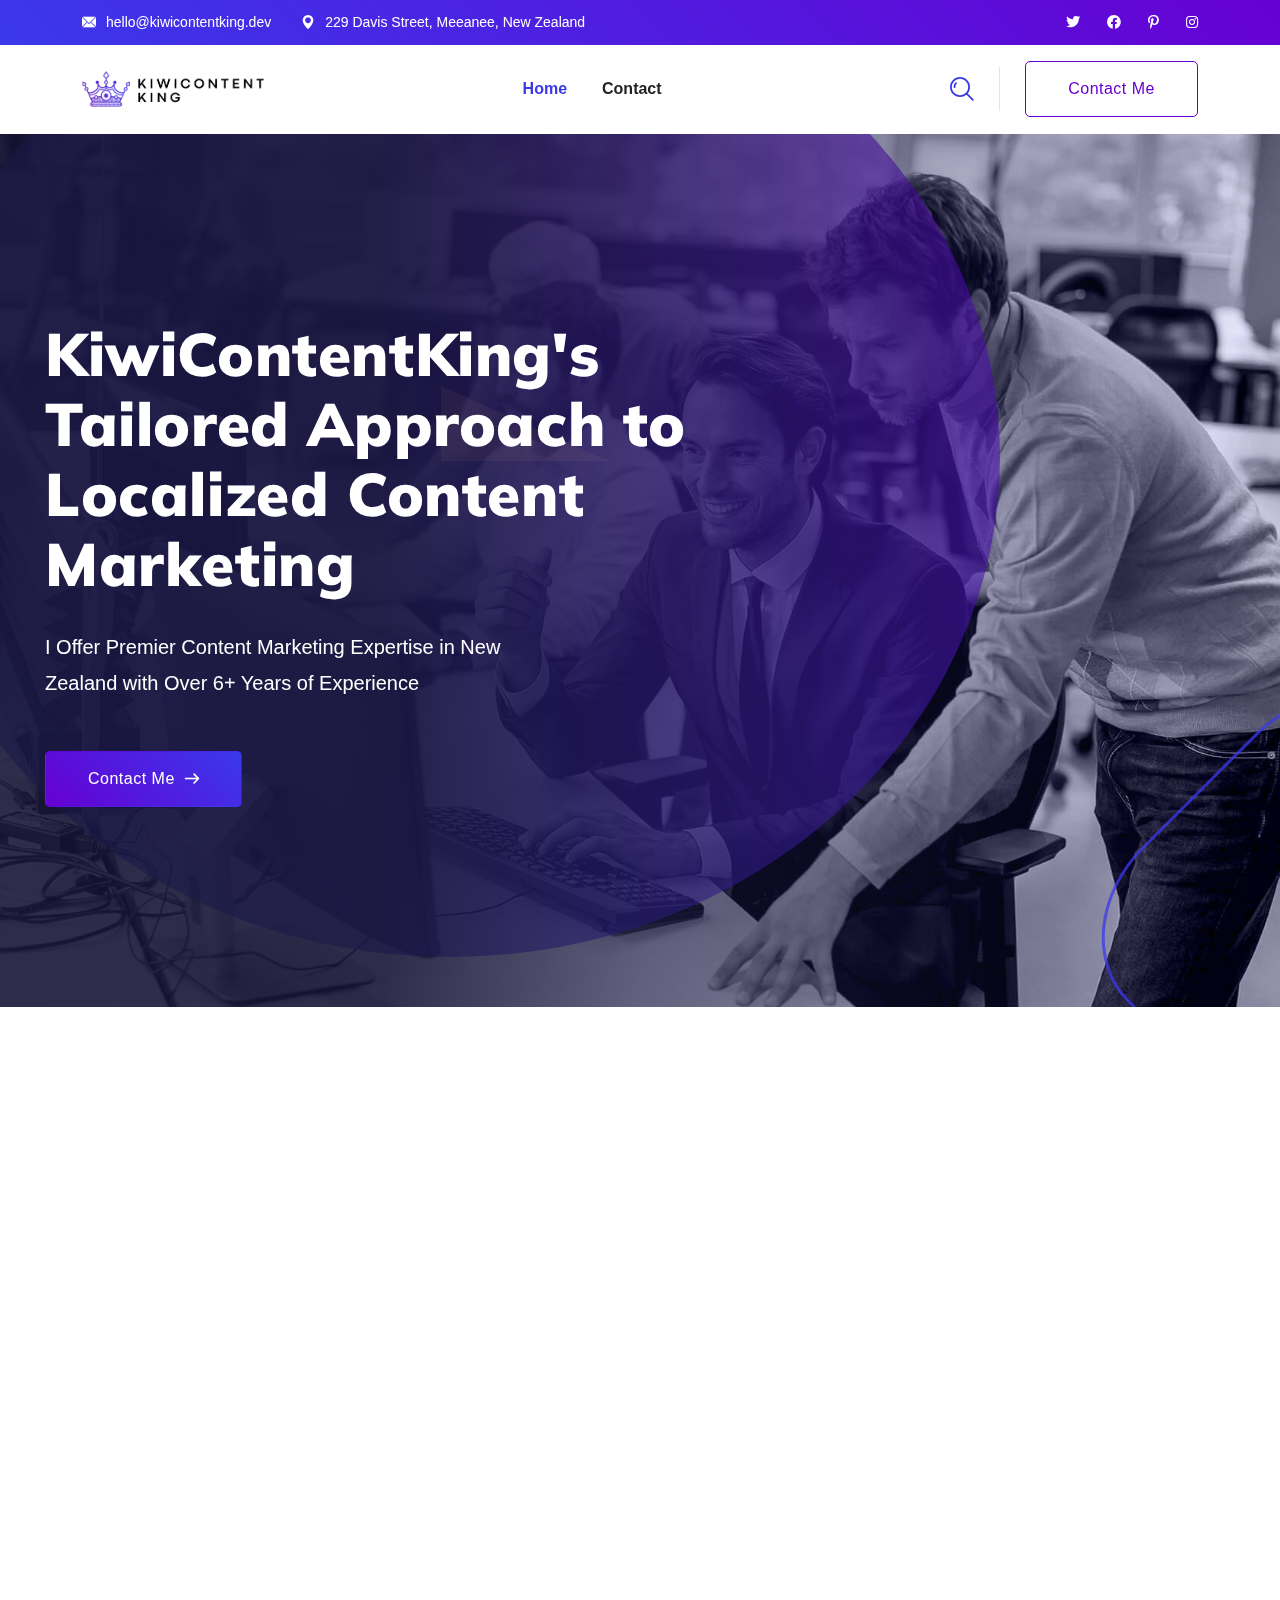
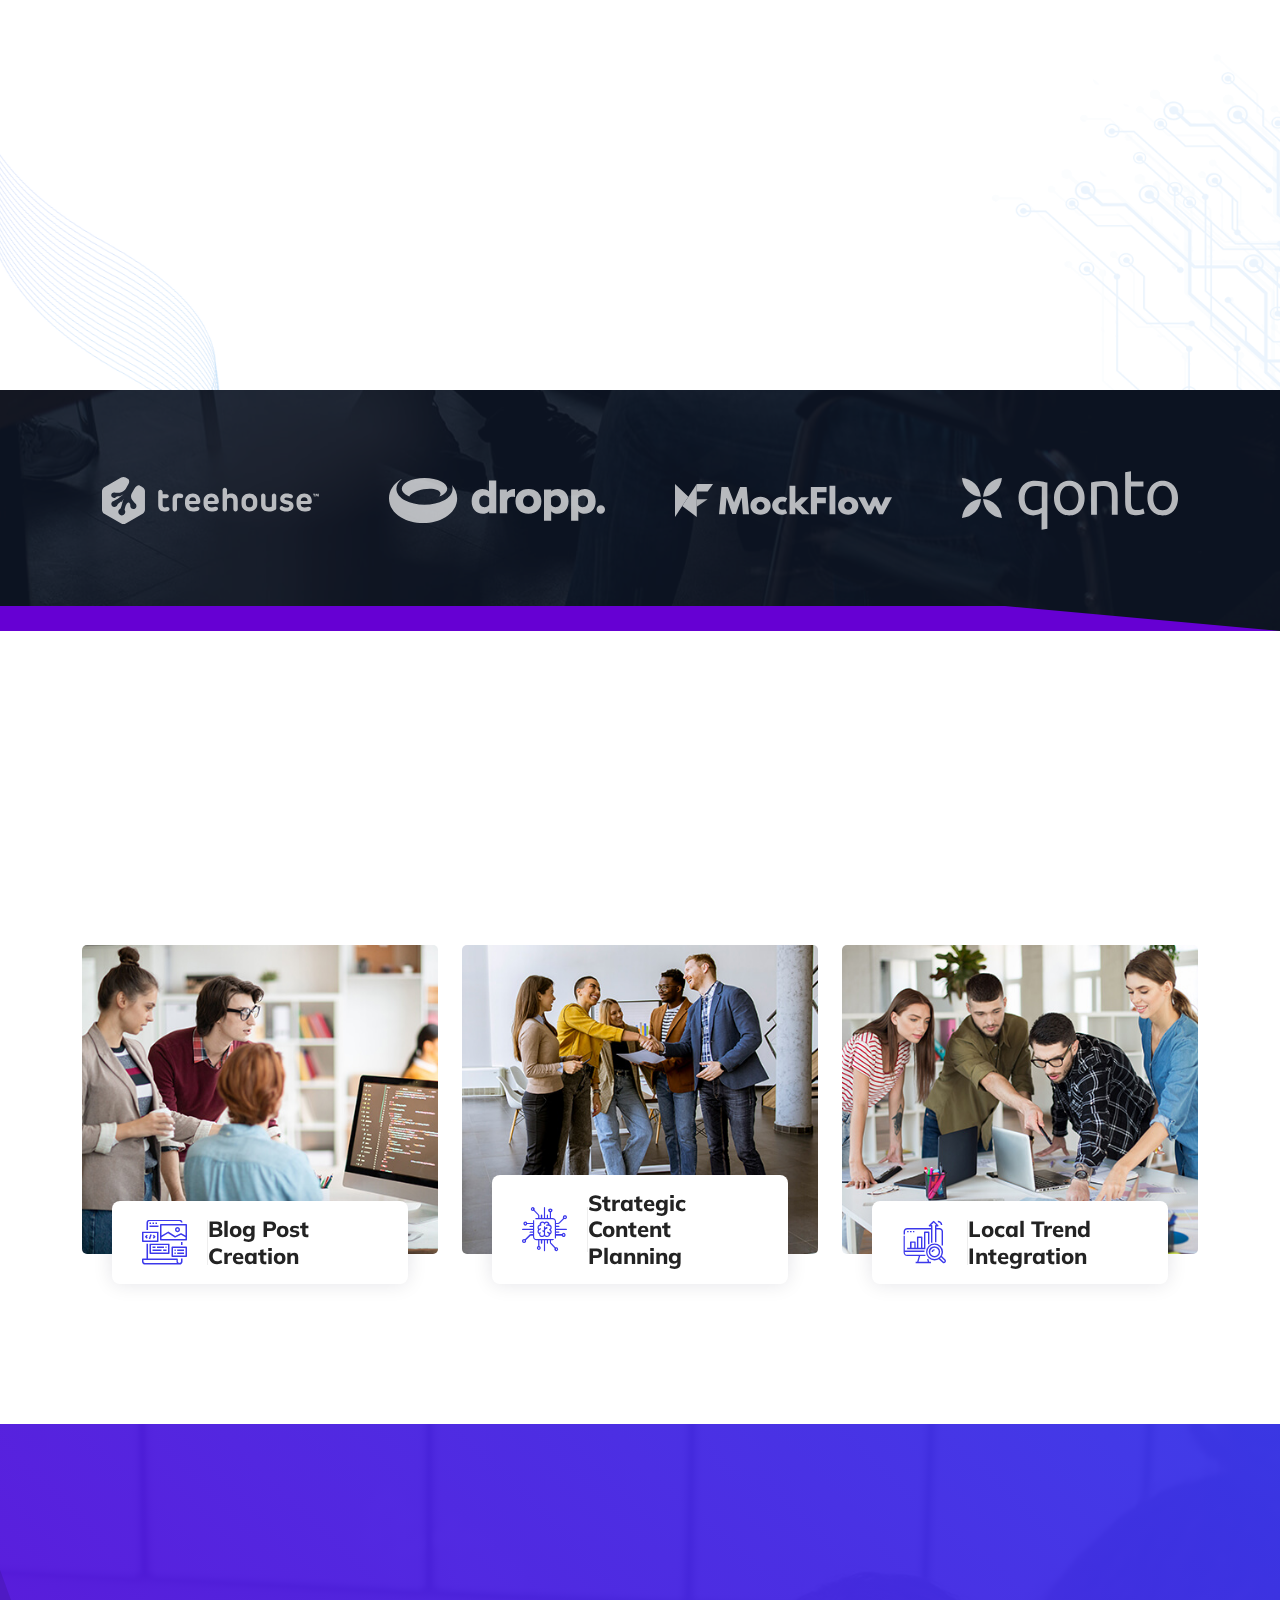
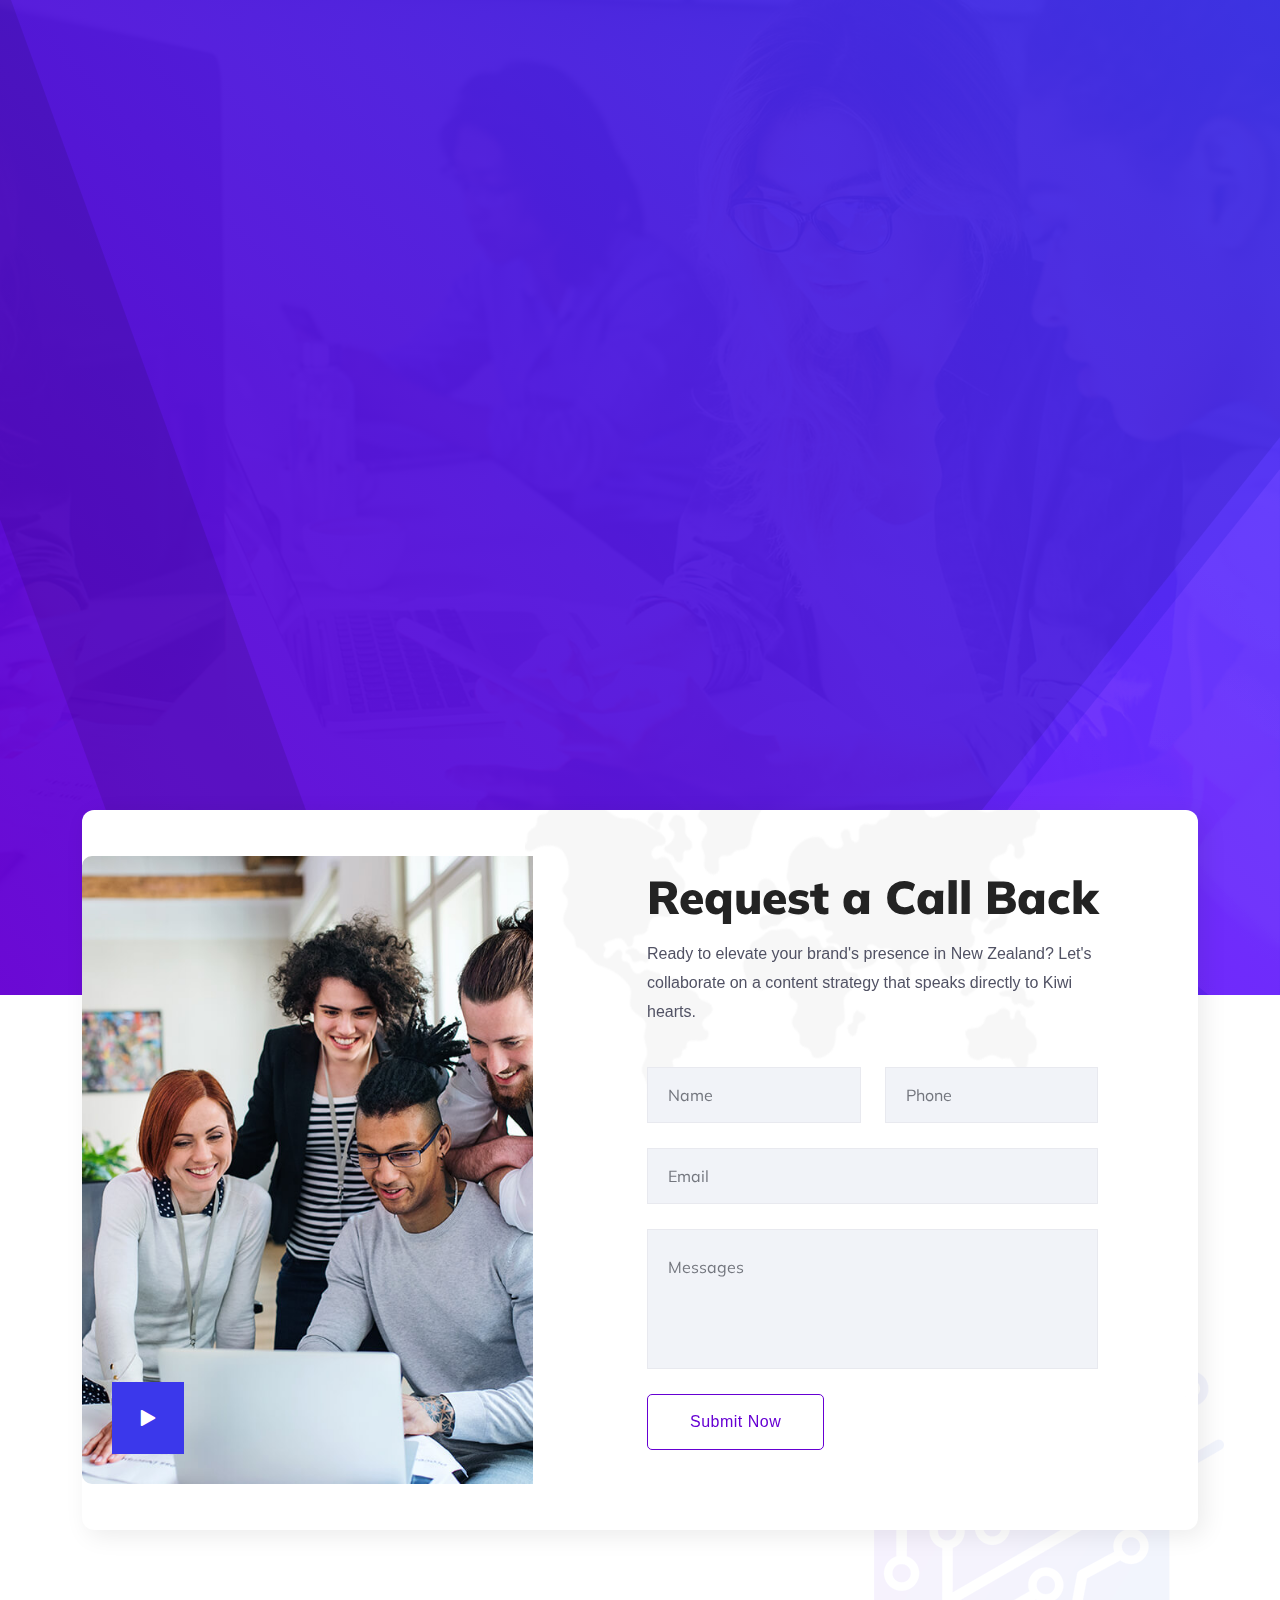
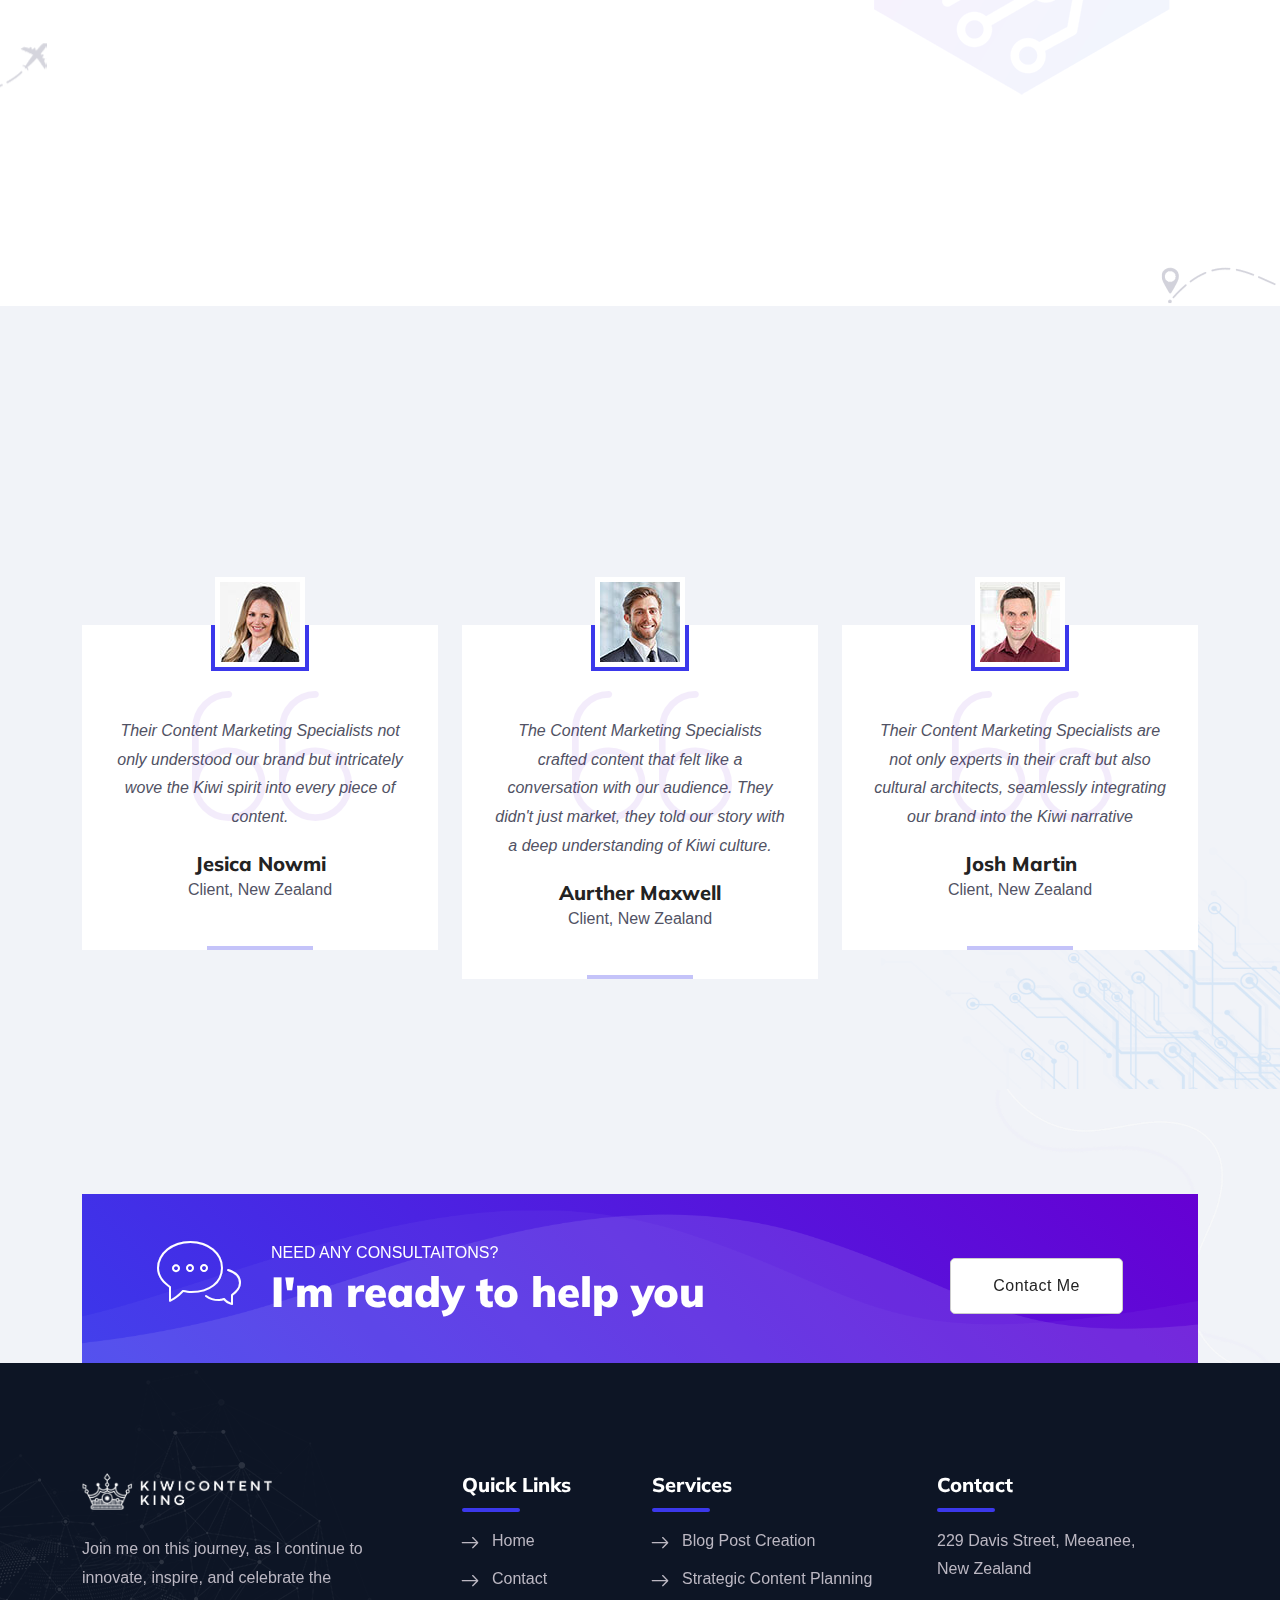
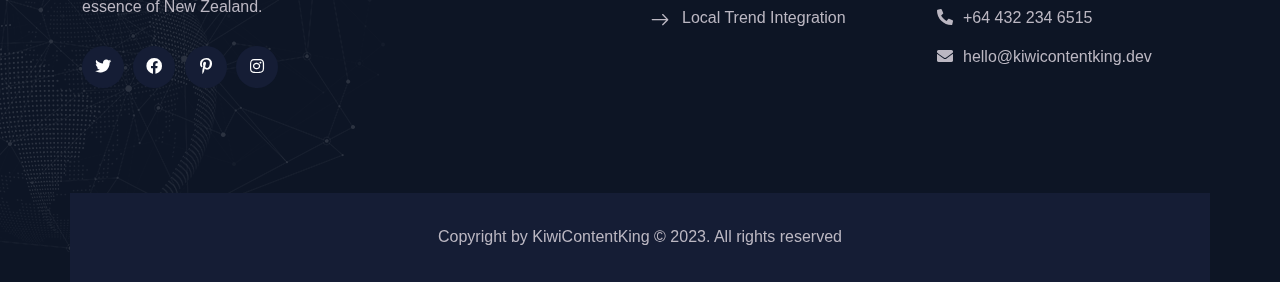
==== commit 19d9e1b1: "New Content Updation" ====
--- a/index.html
+++ b/index.html
@@ -152,7 +152,7 @@
 						</h2>
 					</div>
 					<p class="mrb-20">My journey is deeply intertwined with the vibrant tapestry of New Zealand. My business was founded with the goal of bringing a touch of innovation and warmth to the lives of Kiwis. As a proudly Kiwi-owned enterprise, I take pride in fostering community connections and contributing to the unique spirit of New Zealand.</p>
-					<p class="mrb-20">Explore a new era of digital storytelling with <a href="https://socialmarketing90.com/" target="_blank">SocialMarketing90</a>, your gateway to innovative content strategies in the heart of New Zealand. As a leading Content Marketing Specialist, I craft narratives that transcend boundaries, capturing the essence of Kiwi culture. My tailored approach blends creativity with strategic precision, delivering engaging content that resonates with the vibrant spirit of New Zealand.</p>
+					<p class="mrb-20">Explore a new era of digital storytelling with KiwiContent, your gateway to innovative content strategies in the heart of New Zealand. As a leading Content Marketing Specialist, I craft narratives that transcend boundaries, capturing the essence of Kiwi culture. My tailored approach blends creativity with strategic precision, delivering engaging content that resonates with the vibrant spirit of New Zealand. Some of the greatest marketing companies out there appreciated my work, such as <a href="https://socialmarketing90.com/" target="_blank">SocialMarketing90</a>.</p>
 					<p class="mrb-0">Empower your brand's digital presence with the prowess of <a href="https://about.google/intl/ALL_nz/google-in-new-zealand/" target="_blank">Google in New Zealand</a> and the reliability of <a href="https://www.business.govt.nz/" target="_blank">government-backed business</a> initiatives. As a dedicated Content Marketing Specialist, I leverage the expansive reach of Google to amplify your brand amidst the breathtaking landscapes of New Zealand.</p>
 				</div>
 			</div>
@@ -497,7 +497,7 @@
 								</div>
 								<p class="comments">Their Content Marketing Specialists not only understood our brand but intricately wove the Kiwi spirit into every piece of content.</p>
 								<h5 class="client-name">Jesica Nowmi</h5>
-								<span class="client-designation">Client, USA</span>
+								<span class="client-designation">Client, New Zealand</span>
 							</div>
 						</div>
 						<div class="col-xl-4 col-lg-6">
@@ -507,7 +507,7 @@
 								</div>
 								<p class="comments">The Content Marketing Specialists crafted content that felt like a conversation with our audience. They didn't just market, they told our story with a deep understanding of Kiwi culture.</p>
 								<h5 class="client-name">Aurther Maxwell</h5>
-								<span class="client-designation">Client, Australia</span>
+								<span class="client-designation">Client, New Zealand</span>
 							</div>
 						</div>
 						<div class="col-xl-4 col-lg-6">
@@ -695,4 +695,4 @@
 	<script src="js/backtotop.js"></script>
 	<script src="js/trigger.js"></script>
 </body>
-</html>+</html>
